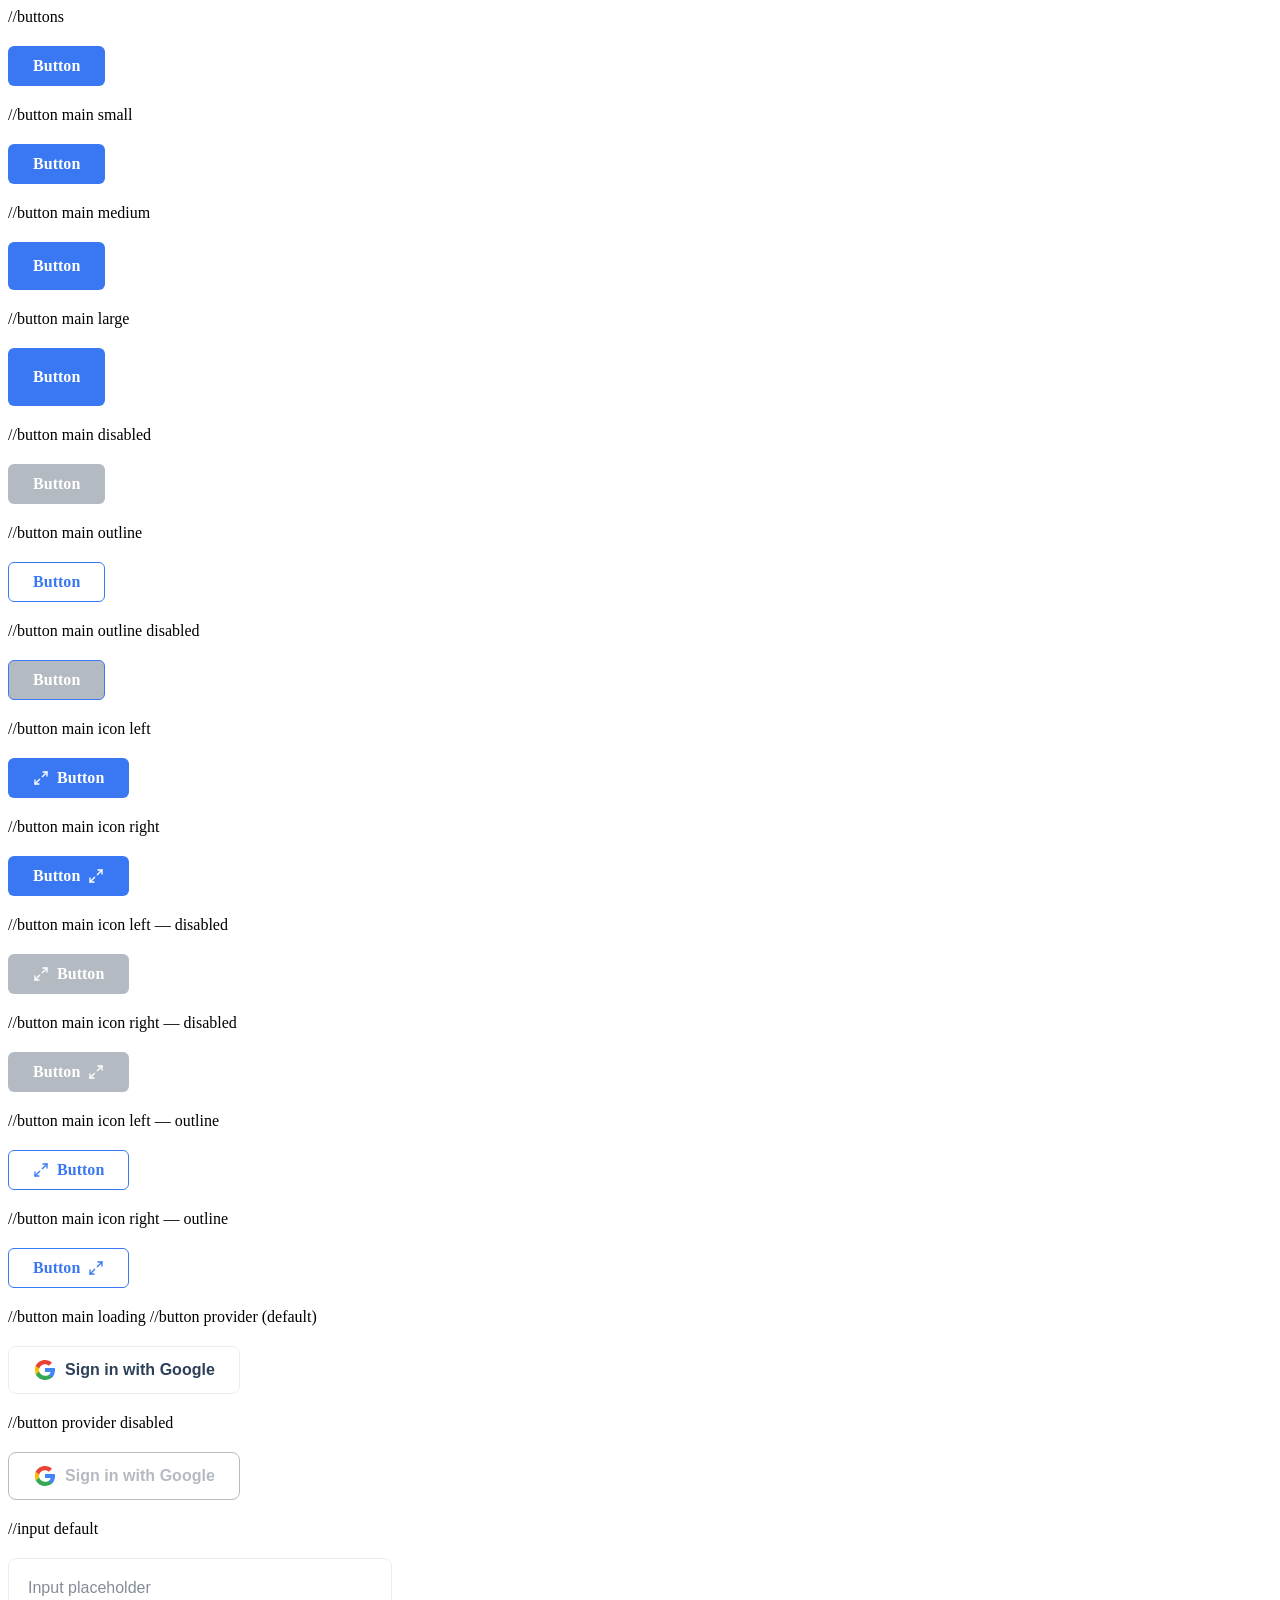
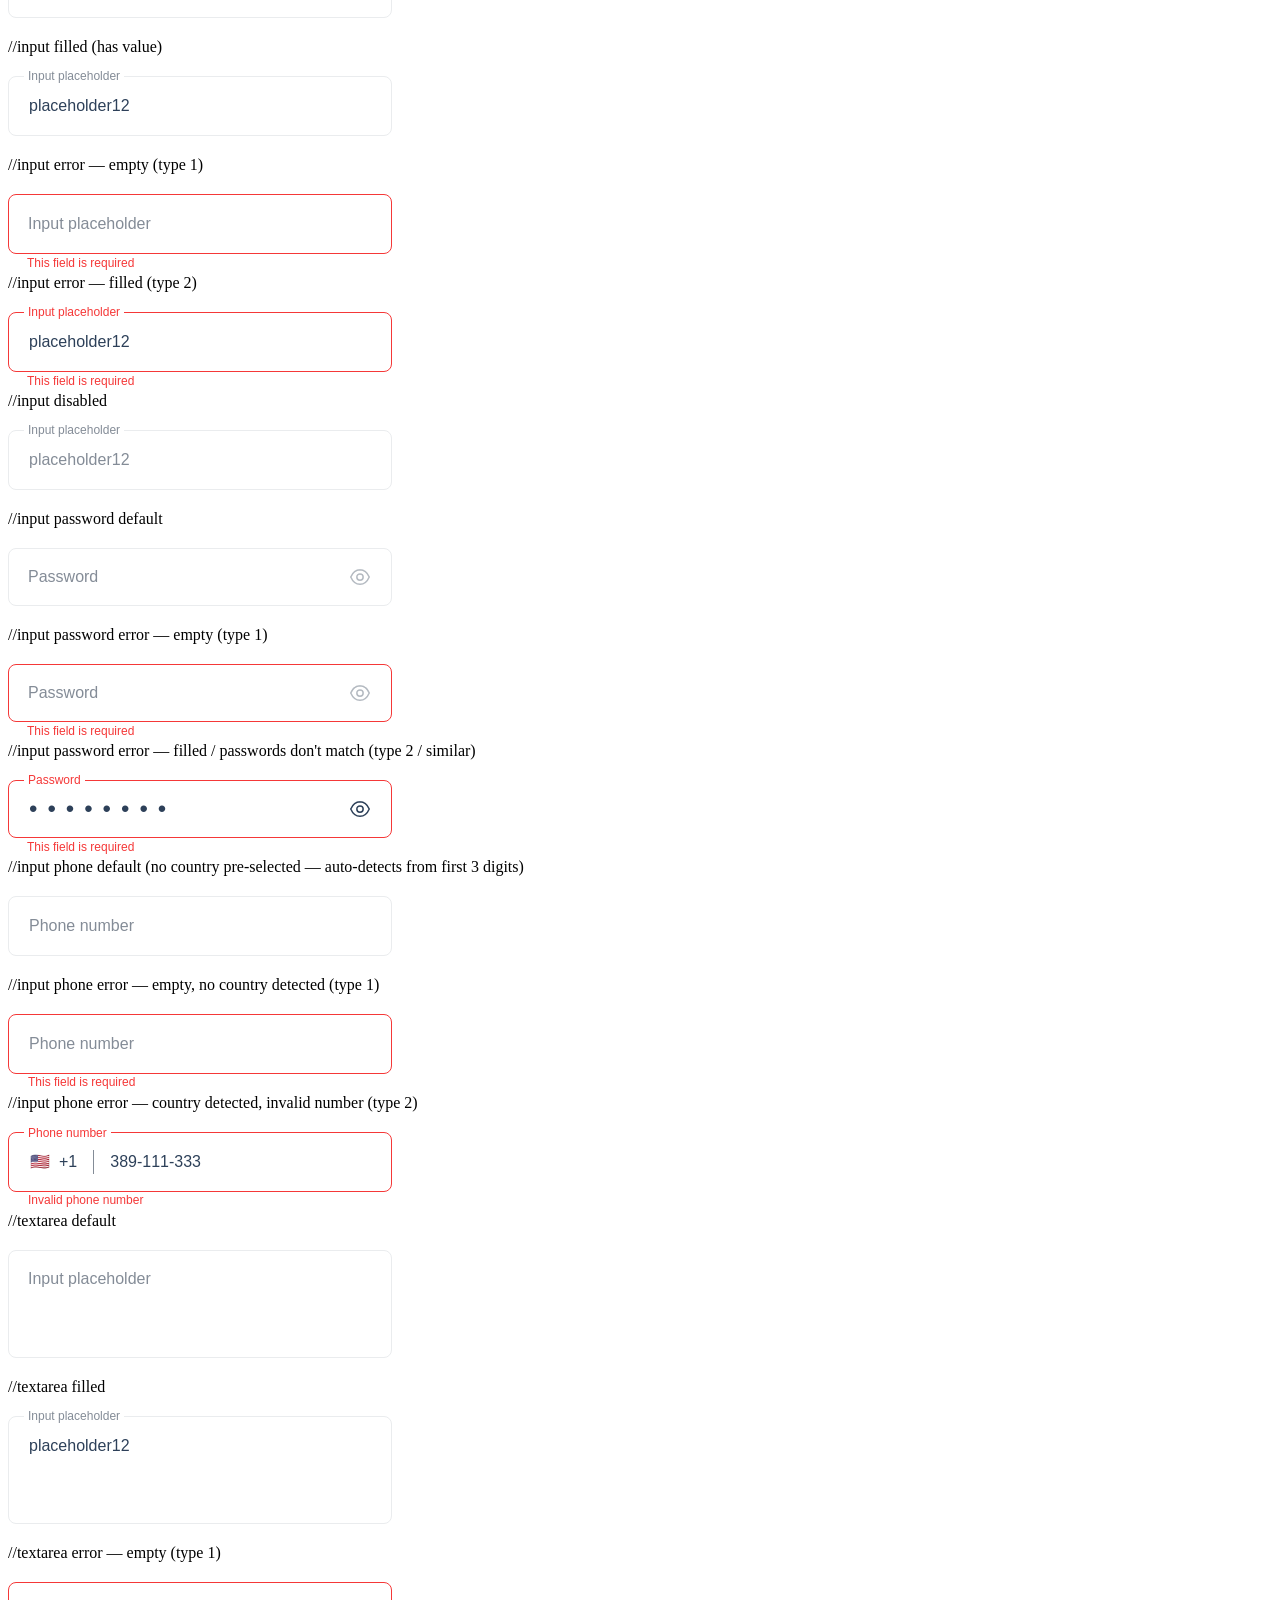
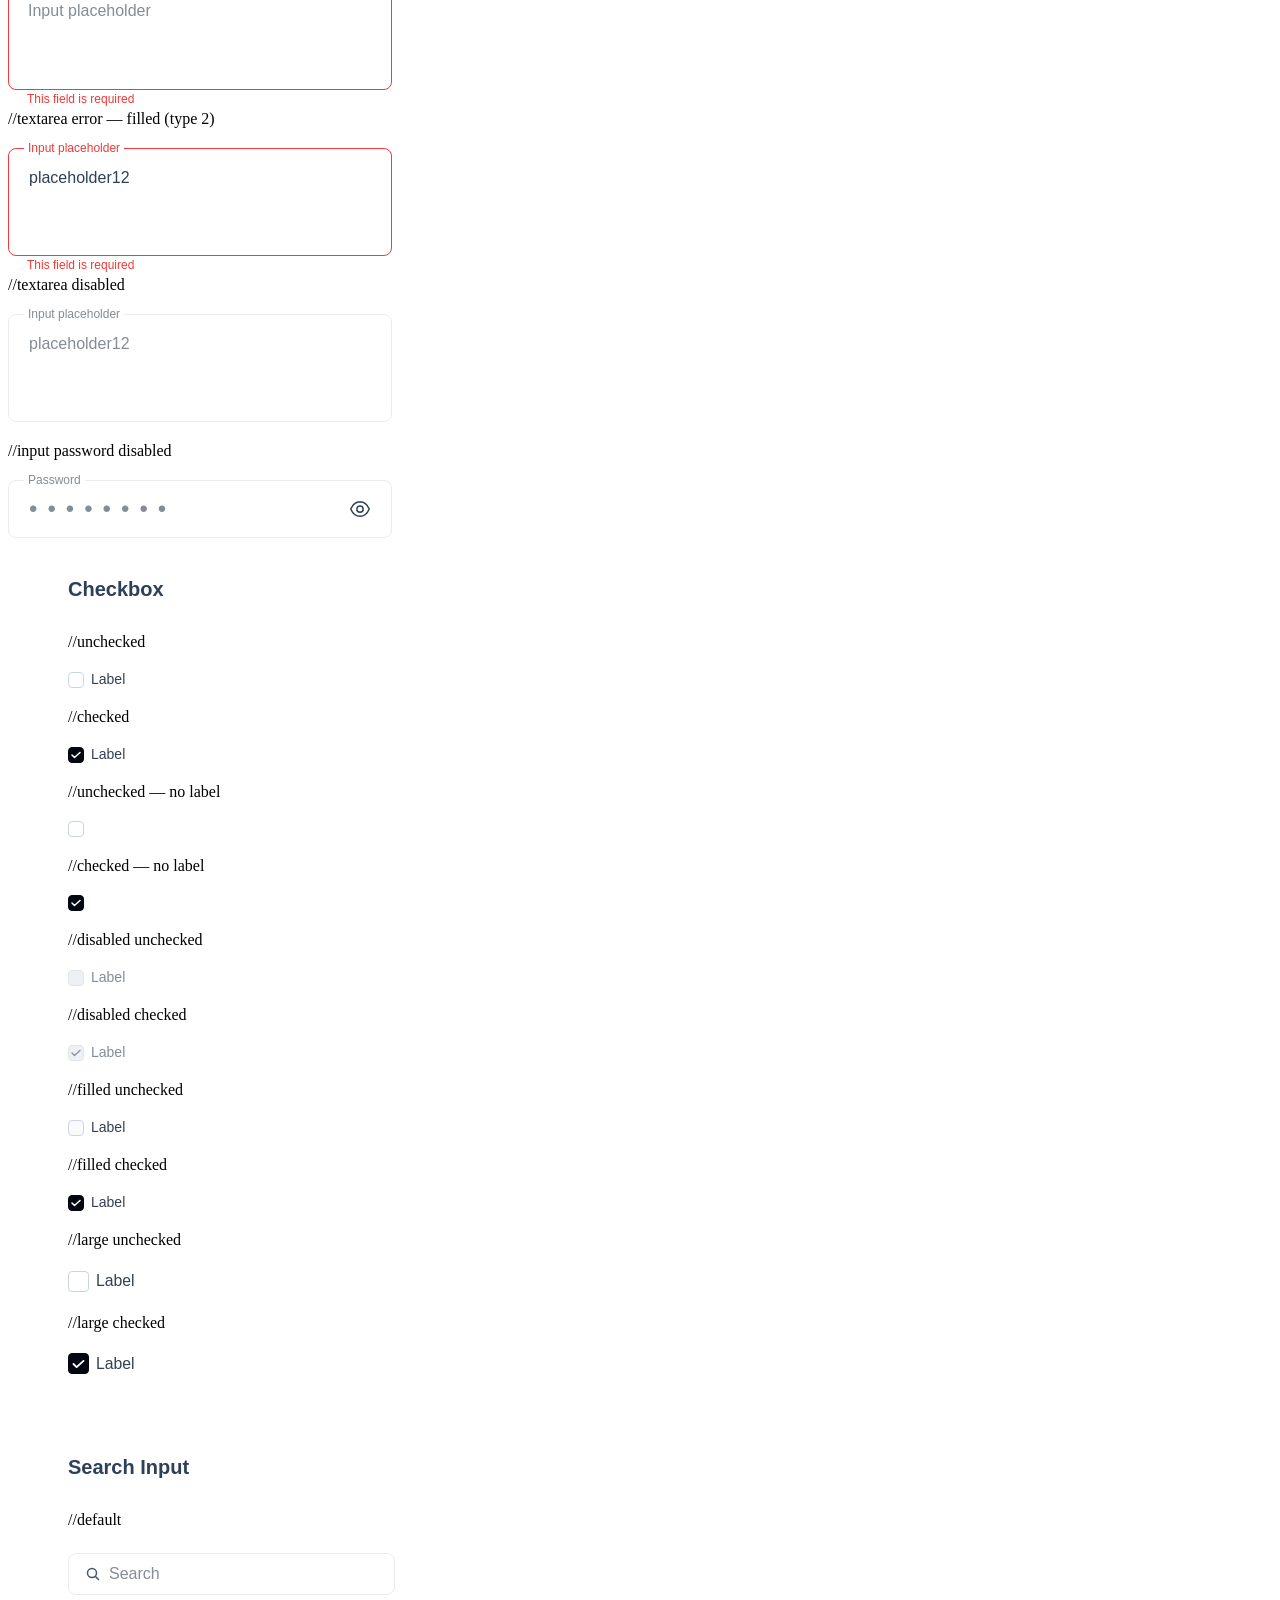
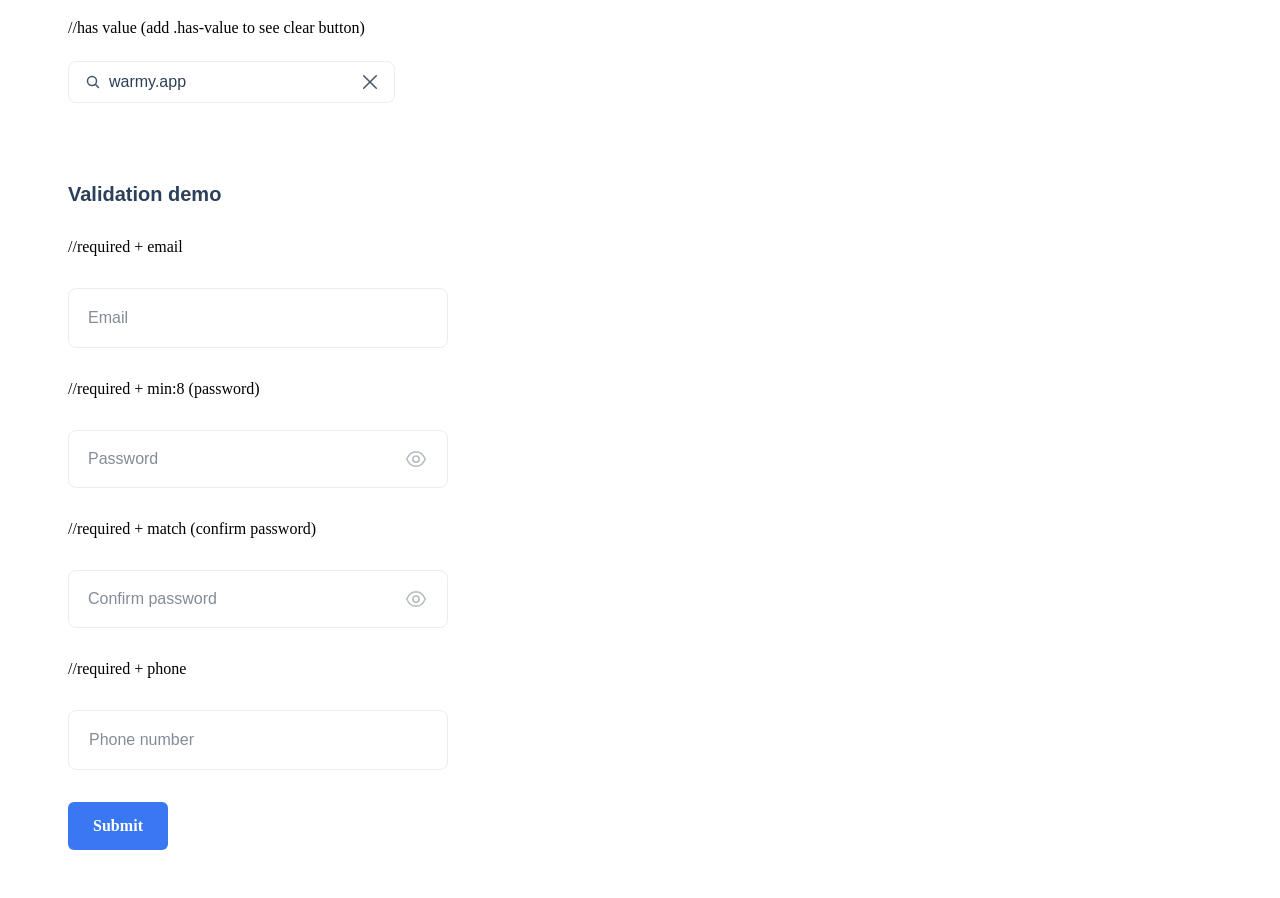
==== base-components.html @ c12074e7 "feat: base components — buttons with icons, Figtree font fix for labels & error messages - Added btn" ====
<!DOCTYPE html>
<html lang="en">
<head>
    <meta charset="UTF-8">
    <meta name="viewport" content="width=device-width, initial-scale=1.0">
    <title>Document</title>
    <link rel="stylesheet" href="css/main.css">
    <link rel="stylesheet" href="css/components.css">
</head>
<body>
    <div class="container">
        <div style="display: flex; flex-direction: column; gap: 20px;">

            //buttons
            <a href="" class="btn-main" target="_blank" rel="nofollow">Button</a>
            //button main small
            <a href="" class="btn-main btn-sm" target="_blank" rel="nofollow">Button</a>
            //button main medium
            <a href="" class="btn-main btn-md" target="_blank" rel="nofollow">Button</a>
            //button main large
            <a href="" class="btn-main btn-lg" target="_blank" rel="nofollow">Button</a>
            //button main disabled
            <a href="" class="btn-main btn-disabled" target="_blank" rel="nofollow">Button</a>
            //button main outline
            <a href="" class="btn-main btn-outline" target="_blank" rel="nofollow">Button</a>
            //button main outline disabled
            <a href="" class="btn-main btn-outline btn-disabled" target="_blank" rel="nofollow">Button</a>

            //button main icon left
            <a href="" class="btn-main" target="_blank" rel="nofollow">
                <svg width="16" height="16" viewBox="0 0 24 24" fill="none" xmlns="http://www.w3.org/2000/svg">
                    <polyline points="15 3 21 3 21 9" stroke="currentColor" stroke-width="2" stroke-linecap="round" stroke-linejoin="round"/>
                    <polyline points="9 21 3 21 3 15" stroke="currentColor" stroke-width="2" stroke-linecap="round" stroke-linejoin="round"/>
                    <line x1="21" y1="3" x2="14" y2="10" stroke="currentColor" stroke-width="2" stroke-linecap="round" stroke-linejoin="round"/>
                    <line x1="3" y1="21" x2="10" y2="14" stroke="currentColor" stroke-width="2" stroke-linecap="round" stroke-linejoin="round"/>
                </svg>
                Button
            </a>
            //button main icon right
            <a href="" class="btn-main" target="_blank" rel="nofollow">
                Button
                <svg width="16" height="16" viewBox="0 0 24 24" fill="none" xmlns="http://www.w3.org/2000/svg">
                    <polyline points="15 3 21 3 21 9" stroke="currentColor" stroke-width="2" stroke-linecap="round" stroke-linejoin="round"/>
                    <polyline points="9 21 3 21 3 15" stroke="currentColor" stroke-width="2" stroke-linecap="round" stroke-linejoin="round"/>
                    <line x1="21" y1="3" x2="14" y2="10" stroke="currentColor" stroke-width="2" stroke-linecap="round" stroke-linejoin="round"/>
                    <line x1="3" y1="21" x2="10" y2="14" stroke="currentColor" stroke-width="2" stroke-linecap="round" stroke-linejoin="round"/>
                </svg>
            </a>
            //button main icon left — disabled
            <a href="" class="btn-main btn-disabled" target="_blank" rel="nofollow">
                <svg width="16" height="16" viewBox="0 0 24 24" fill="none" xmlns="http://www.w3.org/2000/svg">
                    <polyline points="15 3 21 3 21 9" stroke="currentColor" stroke-width="2" stroke-linecap="round" stroke-linejoin="round"/>
                    <polyline points="9 21 3 21 3 15" stroke="currentColor" stroke-width="2" stroke-linecap="round" stroke-linejoin="round"/>
                    <line x1="21" y1="3" x2="14" y2="10" stroke="currentColor" stroke-width="2" stroke-linecap="round" stroke-linejoin="round"/>
                    <line x1="3" y1="21" x2="10" y2="14" stroke="currentColor" stroke-width="2" stroke-linecap="round" stroke-linejoin="round"/>
                </svg>
                Button
            </a>
            //button main icon right — disabled
            <a href="" class="btn-main btn-disabled" target="_blank" rel="nofollow">
                Button
                <svg width="16" height="16" viewBox="0 0 24 24" fill="none" xmlns="http://www.w3.org/2000/svg">
                    <polyline points="15 3 21 3 21 9" stroke="currentColor" stroke-width="2" stroke-linecap="round" stroke-linejoin="round"/>
                    <polyline points="9 21 3 21 3 15" stroke="currentColor" stroke-width="2" stroke-linecap="round" stroke-linejoin="round"/>
                    <line x1="21" y1="3" x2="14" y2="10" stroke="currentColor" stroke-width="2" stroke-linecap="round" stroke-linejoin="round"/>
                    <line x1="3" y1="21" x2="10" y2="14" stroke="currentColor" stroke-width="2" stroke-linecap="round" stroke-linejoin="round"/>
                </svg>
            </a>
            //button main icon left — outline
            <a href="" class="btn-main btn-outline" target="_blank" rel="nofollow">
                <svg width="16" height="16" viewBox="0 0 24 24" fill="none" xmlns="http://www.w3.org/2000/svg">
                    <polyline points="15 3 21 3 21 9" stroke="currentColor" stroke-width="2" stroke-linecap="round" stroke-linejoin="round"/>
                    <polyline points="9 21 3 21 3 15" stroke="currentColor" stroke-width="2" stroke-linecap="round" stroke-linejoin="round"/>
                    <line x1="21" y1="3" x2="14" y2="10" stroke="currentColor" stroke-width="2" stroke-linecap="round" stroke-linejoin="round"/>
                    <line x1="3" y1="21" x2="10" y2="14" stroke="currentColor" stroke-width="2" stroke-linecap="round" stroke-linejoin="round"/>
                </svg>
                Button
            </a>
            //button main icon right — outline
            <a href="" class="btn-main btn-outline" target="_blank" rel="nofollow">
                Button
                <svg width="16" height="16" viewBox="0 0 24 24" fill="none" xmlns="http://www.w3.org/2000/svg">
                    <polyline points="15 3 21 3 21 9" stroke="currentColor" stroke-width="2" stroke-linecap="round" stroke-linejoin="round"/>
                    <polyline points="9 21 3 21 3 15" stroke="currentColor" stroke-width="2" stroke-linecap="round" stroke-linejoin="round"/>
                    <line x1="21" y1="3" x2="14" y2="10" stroke="currentColor" stroke-width="2" stroke-linecap="round" stroke-linejoin="round"/>
                    <line x1="3" y1="21" x2="10" y2="14" stroke="currentColor" stroke-width="2" stroke-linecap="round" stroke-linejoin="round"/>
                </svg>
            </a>

            //button main loading
            <!-- <a href="" class="btn-main btn-loading" target="_blank" rel="nofollow">Button</a> -->

            //button provider (default)
            <button type="button" class="btn-provider">
                <svg viewBox="0 0 24 24" fill="none" xmlns="http://www.w3.org/2000/svg">
                    <path d="M21.805 10.023H12v3.955h5.617c-.242 1.29-0.977 2.383-2.082 3.117v2.59h3.371c1.973-1.816 3.109-4.492 3.109-7.668 0-.527-.047-1.039-.133-1.52-.023.004.008-.008-.077.008v-.482z" fill="#4285F4"/>
                    <path d="M12 22c2.813 0 5.172-.934 6.895-2.535l-3.371-2.59c-.934.625-2.129.996-3.523.996-2.711 0-5.004-1.828-5.824-4.289H2.691v2.672C4.406 19.652 7.969 22 12 22z" fill="#34A853"/>
                    <path d="M6.176 13.582A5.97 5.97 0 0 1 5.836 12c0-.551.098-1.086.34-1.582V7.746H2.691A9.988 9.988 0 0 0 2 12c0 1.621.387 3.152 1.074 4.512l3.102-2.93z" fill="#FBBC05"/>
                    <path d="M12 6.129c1.527 0 2.895.524 3.973 1.555l2.98-2.98C17.168 3.031 14.813 2 12 2 7.969 2 4.406 4.348 2.691 7.746l3.485 2.672C6.996 7.957 9.289 6.129 12 6.129z" fill="#EA4335"/>
                </svg>
                Sign in with Google
            </button>
            //button provider disabled
            <button type="button" class="btn-provider btn-disabled" disabled>
                <svg viewBox="0 0 24 24" fill="none" xmlns="http://www.w3.org/2000/svg">
                    <path d="M21.805 10.023H12v3.955h5.617c-.242 1.29-0.977 2.383-2.082 3.117v2.59h3.371c1.973-1.816 3.109-4.492 3.109-7.668 0-.527-.047-1.039-.133-1.52-.023.004.008-.008-.077.008v-.482z" fill="#4285F4"/>
                    <path d="M12 22c2.813 0 5.172-.934 6.895-2.535l-3.371-2.59c-.934.625-2.129.996-3.523.996-2.711 0-5.004-1.828-5.824-4.289H2.691v2.672C4.406 19.652 7.969 22 12 22z" fill="#34A853"/>
                    <path d="M6.176 13.582A5.97 5.97 0 0 1 5.836 12c0-.551.098-1.086.34-1.582V7.746H2.691A9.988 9.988 0 0 0 2 12c0 1.621.387 3.152 1.074 4.512l3.102-2.93z" fill="#FBBC05"/>
                    <path d="M12 6.129c1.527 0 2.895.524 3.973 1.555l2.98-2.98C17.168 3.031 14.813 2 12 2 7.969 2 4.406 4.348 2.691 7.746l3.485 2.672C6.996 7.957 9.289 6.129 12 6.129z" fill="#EA4335"/>
                </svg>
                Sign in with Google
            </button>

            //input default
            <div class="input-wrap">
                <input type="text" id="input-name" class="input-field" placeholder=" " />
                <label for="input-name" class="input-label">Input placeholder</label>
            </div>
            //input filled (has value)
            <div class="input-wrap">
                <input type="text" id="input-filled" class="input-field" placeholder=" " value="placeholder12" />
                <label for="input-filled" class="input-label">Input placeholder</label>
            </div>
            //input error — empty (type 1)
            <div class="input-wrap input-error">
                <input type="text" id="input-error-1" class="input-field" placeholder=" " />
                <label for="input-error-1" class="input-label">Input placeholder</label>
                <span class="input-error-msg">This field is required</span>
            </div>
            //input error — filled (type 2)
            <div class="input-wrap input-error">
                <input type="text" id="input-error-2" class="input-field" placeholder=" " value="placeholder12" />
                <label for="input-error-2" class="input-label">Input placeholder</label>
                <span class="input-error-msg">This field is required</span>
            </div>
            //input disabled
            <div class="input-wrap">
                <input type="text" id="input-disabled" class="input-field" placeholder=" " value="placeholder12" disabled />
                <label for="input-disabled" class="input-label">Input placeholder</label>
            </div>

            //input password default
            <div class="input-wrap input-password">
                <input type="password" id="input-pass" class="input-field" placeholder=" " />
                <label for="input-pass" class="input-label">Password</label>
                <button type="button" class="input-password-toggle" aria-label="Show password">
                    <svg class="icon-eye-show" viewBox="0 0 20 16.104" fill="none" xmlns="http://www.w3.org/2000/svg">
                        <path fill-rule="evenodd" clip-rule="evenodd" d="M13.1615 8.0522C13.1615 9.7982 11.7455 11.2132 9.9995 11.2132C8.2535 11.2132 6.8385 9.7982 6.8385 8.0522C6.8385 6.3052 8.2535 4.8902 9.9995 4.8902C11.7455 4.8902 13.1615 6.3052 13.1615 8.0522Z" stroke="var(--stroke-0, #B4BAC1)" stroke-width="1.5" stroke-linecap="round" stroke-linejoin="round"/>
                        <path fill-rule="evenodd" clip-rule="evenodd" d="M9.998 15.354C13.806 15.354 17.289 12.616 19.25 8.052C17.289 3.488 13.806 0.75 9.998 0.75H10.002C6.194 0.75 2.711 3.488 0.75 8.052C2.711 12.616 6.194 15.354 10.002 15.354H9.998Z" stroke="var(--stroke-0, #B4BAC1)" stroke-width="1.5" stroke-linecap="round" stroke-linejoin="round"/>
                    </svg>
                    <svg class="icon-eye-hide" viewBox="0 0 20 17.274" fill="none" xmlns="http://www.w3.org/2000/svg">
                        <path d="M7.761 10.8672C7.186 10.2932 6.836 9.5132 6.836 8.6382C6.836 6.8852 8.248 5.4722 10 5.4722C10.867 5.4722 11.665 5.8232 12.23 6.3972" stroke="var(--stroke-0, #B4BAC1)" stroke-width="1.5" stroke-linecap="round" stroke-linejoin="round"/>
                        <path d="M13.1052 9.1993C12.8732 10.4893 11.8572 11.5073 10.5682 11.7413" stroke="var(--stroke-0, #B4BAC1)" stroke-width="1.5" stroke-linecap="round" stroke-linejoin="round"/>
                        <path d="M4.655 13.9727C3.068 12.7267 1.724 10.9067 0.75 8.6377C1.734 6.3587 3.087 4.5287 4.684 3.2727C6.271 2.0167 8.102 1.3347 10 1.3347C11.909 1.3347 13.739 2.0267 15.336 3.2917" stroke="var(--stroke-0, #B4BAC1)" stroke-width="1.5" stroke-linecap="round" stroke-linejoin="round"/>
                        <path d="M17.448 5.4912C18.136 6.4052 18.741 7.4602 19.25 8.6372C17.283 13.1942 13.807 15.9392 10 15.9392C9.137 15.9392 8.286 15.7992 7.468 15.5262" stroke="var(--stroke-0, #B4BAC1)" stroke-width="1.5" stroke-linecap="round" stroke-linejoin="round"/>
                        <path d="M17.8874 0.75L2.1134 16.524" stroke="var(--stroke-0, #B4BAC1)" stroke-width="1.5" stroke-linecap="round" stroke-linejoin="round"/>
                    </svg>
                </button>
            </div>
            //input password error — empty (type 1)
            <div class="input-wrap input-password input-error">
                <input type="password" id="input-pass-error-1" class="input-field" placeholder=" " />
                <label for="input-pass-error-1" class="input-label">Password</label>
                <button type="button" class="input-password-toggle" aria-label="Show password">
                    <svg class="icon-eye-show" viewBox="0 0 20 16.104" fill="none" xmlns="http://www.w3.org/2000/svg">
                        <path fill-rule="evenodd" clip-rule="evenodd" d="M13.1615 8.0522C13.1615 9.7982 11.7455 11.2132 9.9995 11.2132C8.2535 11.2132 6.8385 9.7982 6.8385 8.0522C6.8385 6.3052 8.2535 4.8902 9.9995 4.8902C11.7455 4.8902 13.1615 6.3052 13.1615 8.0522Z" stroke="var(--stroke-0, #B4BAC1)" stroke-width="1.5" stroke-linecap="round" stroke-linejoin="round"/>
                        <path fill-rule="evenodd" clip-rule="evenodd" d="M9.998 15.354C13.806 15.354 17.289 12.616 19.25 8.052C17.289 3.488 13.806 0.75 9.998 0.75H10.002C6.194 0.75 2.711 3.488 0.75 8.052C2.711 12.616 6.194 15.354 10.002 15.354H9.998Z" stroke="var(--stroke-0, #B4BAC1)" stroke-width="1.5" stroke-linecap="round" stroke-linejoin="round"/>
                    </svg>
                    <svg class="icon-eye-hide" viewBox="0 0 20 17.274" fill="none" xmlns="http://www.w3.org/2000/svg">
                        <path d="M7.761 10.8672C7.186 10.2932 6.836 9.5132 6.836 8.6382C6.836 6.8852 8.248 5.4722 10 5.4722C10.867 5.4722 11.665 5.8232 12.23 6.3972" stroke="var(--stroke-0, #B4BAC1)" stroke-width="1.5" stroke-linecap="round" stroke-linejoin="round"/>
                        <path d="M13.1052 9.1993C12.8732 10.4893 11.8572 11.5073 10.5682 11.7413" stroke="var(--stroke-0, #B4BAC1)" stroke-width="1.5" stroke-linecap="round" stroke-linejoin="round"/>
                        <path d="M4.655 13.9727C3.068 12.7267 1.724 10.9067 0.75 8.6377C1.734 6.3587 3.087 4.5287 4.684 3.2727C6.271 2.0167 8.102 1.3347 10 1.3347C11.909 1.3347 13.739 2.0267 15.336 3.2917" stroke="var(--stroke-0, #B4BAC1)" stroke-width="1.5" stroke-linecap="round" stroke-linejoin="round"/>
                        <path d="M17.448 5.4912C18.136 6.4052 18.741 7.4602 19.25 8.6372C17.283 13.1942 13.807 15.9392 10 15.9392C9.137 15.9392 8.286 15.7992 7.468 15.5262" stroke="var(--stroke-0, #B4BAC1)" stroke-width="1.5" stroke-linecap="round" stroke-linejoin="round"/>
                        <path d="M17.8874 0.75L2.1134 16.524" stroke="var(--stroke-0, #B4BAC1)" stroke-width="1.5" stroke-linecap="round" stroke-linejoin="round"/>
                    </svg>
                </button>
                <span class="input-error-msg">This field is required</span>
            </div>
            //input password error — filled / passwords don't match (type 2 / similar)
            <div class="input-wrap input-password input-error">
                <input type="password" id="input-pass-error-2" class="input-field" placeholder=" " value="password" />
                <label for="input-pass-error-2" class="input-label">Password</label>
                <button type="button" class="input-password-toggle" aria-label="Show password">
                    <svg class="icon-eye-show" viewBox="0 0 20 16.104" fill="none" xmlns="http://www.w3.org/2000/svg">
                        <path fill-rule="evenodd" clip-rule="evenodd" d="M13.1615 8.0522C13.1615 9.7982 11.7455 11.2132 9.9995 11.2132C8.2535 11.2132 6.8385 9.7982 6.8385 8.0522C6.8385 6.3052 8.2535 4.8902 9.9995 4.8902C11.7455 4.8902 13.1615 6.3052 13.1615 8.0522Z" stroke="var(--stroke-0, #B4BAC1)" stroke-width="1.5" stroke-linecap="round" stroke-linejoin="round"/>
                        <path fill-rule="evenodd" clip-rule="evenodd" d="M9.998 15.354C13.806 15.354 17.289 12.616 19.25 8.052C17.289 3.488 13.806 0.75 9.998 0.75H10.002C6.194 0.75 2.711 3.488 0.75 8.052C2.711 12.616 6.194 15.354 10.002 15.354H9.998Z" stroke="var(--stroke-0, #B4BAC1)" stroke-width="1.5" stroke-linecap="round" stroke-linejoin="round"/>
                    </svg>
                    <svg class="icon-eye-hide" viewBox="0 0 20 17.274" fill="none" xmlns="http://www.w3.org/2000/svg">
                        <path d="M7.761 10.8672C7.186 10.2932 6.836 9.5132 6.836 8.6382C6.836 6.8852 8.248 5.4722 10 5.4722C10.867 5.4722 11.665 5.8232 12.23 6.3972" stroke="var(--stroke-0, #B4BAC1)" stroke-width="1.5" stroke-linecap="round" stroke-linejoin="round"/>
                        <path d="M13.1052 9.1993C12.8732 10.4893 11.8572 11.5073 10.5682 11.7413" stroke="var(--stroke-0, #B4BAC1)" stroke-width="1.5" stroke-linecap="round" stroke-linejoin="round"/>
                        <path d="M4.655 13.9727C3.068 12.7267 1.724 10.9067 0.75 8.6377C1.734 6.3587 3.087 4.5287 4.684 3.2727C6.271 2.0167 8.102 1.3347 10 1.3347C11.909 1.3347 13.739 2.0267 15.336 3.2917" stroke="var(--stroke-0, #B4BAC1)" stroke-width="1.5" stroke-linecap="round" stroke-linejoin="round"/>
                        <path d="M17.448 5.4912C18.136 6.4052 18.741 7.4602 19.25 8.6372C17.283 13.1942 13.807 15.9392 10 15.9392C9.137 15.9392 8.286 15.7992 7.468 15.5262" stroke="var(--stroke-0, #B4BAC1)" stroke-width="1.5" stroke-linecap="round" stroke-linejoin="round"/>
                        <path d="M17.8874 0.75L2.1134 16.524" stroke="var(--stroke-0, #B4BAC1)" stroke-width="1.5" stroke-linecap="round" stroke-linejoin="round"/>
                    </svg>
                </button>
                <span class="input-error-msg">This field is required</span>
            </div>
            //input phone default (no country pre-selected — auto-detects from first 3 digits)
            <div class="input-wrap input-phone">
                <div class="phone-prefix">
                    <div class="phone-country">
                        <span class="phone-flag"></span>
                        <span class="phone-dial"></span>
                        <select class="phone-select" aria-label="Select country code">
                            <option value="" data-flag="" selected>—</option>
                            <option value="+1"   data-flag="🇺🇸">United States (+1)</option>
                            <option value="+44"  data-flag="🇬🇧">United Kingdom (+44)</option>
                            <option value="+49"  data-flag="🇩🇪">Germany (+49)</option>
                            <option value="+33"  data-flag="🇫🇷">France (+33)</option>
                            <option value="+34"  data-flag="🇪🇸">Spain (+34)</option>
                            <option value="+39"  data-flag="🇮🇹">Italy (+39)</option>
                            <option value="+31"  data-flag="🇳🇱">Netherlands (+31)</option>
                            <option value="+48"  data-flag="🇵🇱">Poland (+48)</option>
                            <option value="+380" data-flag="🇺🇦">Ukraine (+380)</option>
                            <option value="+1"   data-flag="🇨🇦">Canada (+1)</option>
                            <option value="+61"  data-flag="🇦🇺">Australia (+61)</option>
                            <option value="+55"  data-flag="🇧🇷">Brazil (+55)</option>
                            <option value="+91"  data-flag="🇮🇳">India (+91)</option>
                            <option value="+86"  data-flag="🇨🇳">China (+86)</option>
                        </select>
                    </div>
                    <div class="phone-divider"></div>
                </div>
                <input type="tel" id="input-phone" class="input-field" placeholder=" " />
                <label for="input-phone" class="input-label">Phone number</label>
            </div>
            //input phone error — empty, no country detected (type 1)
            <div class="input-wrap input-phone input-error">
                <div class="phone-prefix">
                    <div class="phone-country">
                        <span class="phone-flag"></span>
                        <span class="phone-dial"></span>
                        <select class="phone-select" aria-label="Select country code">
                            <option value="" data-flag="" selected>—</option>
                            <option value="+1"   data-flag="🇺🇸">United States (+1)</option>
                            <option value="+44"  data-flag="🇬🇧">United Kingdom (+44)</option>
                            <option value="+380" data-flag="🇺🇦">Ukraine (+380)</option>
                        </select>
                    </div>
                    <div class="phone-divider"></div>
                </div>
                <input type="tel" id="input-phone-error-1" class="input-field" placeholder=" " />
                <label for="input-phone-error-1" class="input-label">Phone number</label>
                <span class="input-error-msg">This field is required</span>
            </div>
            //input phone error — country detected, invalid number (type 2)
            <div class="input-wrap input-phone input-error phone-detected">
                <div class="phone-prefix">
                    <div class="phone-country">
                        <span class="phone-flag">🇺🇸</span>
                        <span class="phone-dial">+1</span>
                        <select class="phone-select" aria-label="Select country code">
                            <option value="" data-flag="">—</option>
                            <option value="+1"   data-flag="🇺🇸" selected>United States (+1)</option>
                            <option value="+44"  data-flag="🇬🇧">United Kingdom (+44)</option>
                            <option value="+380" data-flag="🇺🇦">Ukraine (+380)</option>
                        </select>
                    </div>
                    <div class="phone-divider"></div>
                </div>
                <input type="tel" id="input-phone-error-2" class="input-field" placeholder=" " value="389-111-333" />
                <label for="input-phone-error-2" class="input-label">Phone number</label>
                <span class="input-error-msg">Invalid phone number</span>
            </div>

            //textarea default
            <div class="input-wrap input-textarea">
                <textarea id="textarea-default" class="input-field" placeholder=" "></textarea>
                <label for="textarea-default" class="input-label">Input placeholder</label>
            </div>
            //textarea filled
            <div class="input-wrap input-textarea">
                <textarea id="textarea-filled" class="input-field" placeholder=" ">placeholder12</textarea>
                <label for="textarea-filled" class="input-label">Input placeholder</label>
            </div>
            //textarea error — empty (type 1)
            <div class="input-wrap input-textarea input-error">
                <textarea id="textarea-error-1" class="input-field" placeholder=" "></textarea>
                <label for="textarea-error-1" class="input-label">Input placeholder</label>
                <span class="input-error-msg">This field is required</span>
            </div>
            //textarea error — filled (type 2)
            <div class="input-wrap input-textarea input-error">
                <textarea id="textarea-error-2" class="input-field" placeholder=" ">placeholder12</textarea>
                <label for="textarea-error-2" class="input-label">Input placeholder</label>
                <span class="input-error-msg">This field is required</span>
            </div>
            //textarea disabled
            <div class="input-wrap input-textarea">
                <textarea id="textarea-disabled" class="input-field" placeholder=" " disabled>placeholder12</textarea>
                <label for="textarea-disabled" class="input-label">Input placeholder</label>
            </div>

            //input password disabled
            <div class="input-wrap input-password">
                <input type="password" id="input-pass-disabled" class="input-field" placeholder=" " value="password" disabled />
                <label for="input-pass-disabled" class="input-label">Password</label>
                <button type="button" class="input-password-toggle" aria-label="Show password" disabled>
                    <svg class="icon-eye-show" viewBox="0 0 20 16.104" fill="none" xmlns="http://www.w3.org/2000/svg">
                        <path fill-rule="evenodd" clip-rule="evenodd" d="M13.1615 8.0522C13.1615 9.7982 11.7455 11.2132 9.9995 11.2132C8.2535 11.2132 6.8385 9.7982 6.8385 8.0522C6.8385 6.3052 8.2535 4.8902 9.9995 4.8902C11.7455 4.8902 13.1615 6.3052 13.1615 8.0522Z" stroke="var(--stroke-0, #B4BAC1)" stroke-width="1.5" stroke-linecap="round" stroke-linejoin="round"/>
                        <path fill-rule="evenodd" clip-rule="evenodd" d="M9.998 15.354C13.806 15.354 17.289 12.616 19.25 8.052C17.289 3.488 13.806 0.75 9.998 0.75H10.002C6.194 0.75 2.711 3.488 0.75 8.052C2.711 12.616 6.194 15.354 10.002 15.354H9.998Z" stroke="var(--stroke-0, #B4BAC1)" stroke-width="1.5" stroke-linecap="round" stroke-linejoin="round"/>
                    </svg>
                </button>
            </div>


        </div>
    </div>

    <!-- ====== Checkbox ====== -->
    <div style="padding: 40px 60px; max-width: 900px;">
        <h2 style="font-family:Figtree,sans-serif;font-size:20px;font-weight:700;color:#2D4059;margin:0 0 32px;">Checkbox</h2>
        <div style="display:flex;flex-direction:column;gap:20px;">

            //unchecked
            <label class="checkbox-wrap">
                <input type="checkbox" class="checkbox-input" />
                <span class="checkbox-box"></span>
                <span class="checkbox-label">Label</span>
            </label>

            //checked
            <label class="checkbox-wrap">
                <input type="checkbox" class="checkbox-input" checked />
                <span class="checkbox-box"></span>
                <span class="checkbox-label">Label</span>
            </label>

            //unchecked — no label
            <label class="checkbox-wrap">
                <input type="checkbox" class="checkbox-input" />
                <span class="checkbox-box"></span>
            </label>

            //checked — no label
            <label class="checkbox-wrap">
                <input type="checkbox" class="checkbox-input" checked />
                <span class="checkbox-box"></span>
            </label>

            //disabled unchecked
            <label class="checkbox-wrap checkbox-disabled">
                <input type="checkbox" class="checkbox-input" disabled />
                <span class="checkbox-box"></span>
                <span class="checkbox-label">Label</span>
            </label>

            //disabled checked
            <label class="checkbox-wrap checkbox-disabled">
                <input type="checkbox" class="checkbox-input" disabled checked />
                <span class="checkbox-box"></span>
                <span class="checkbox-label">Label</span>
            </label>

            //filled unchecked
            <label class="checkbox-wrap checkbox-filled">
                <input type="checkbox" class="checkbox-input" />
                <span class="checkbox-box"></span>
                <span class="checkbox-label">Label</span>
            </label>

            //filled checked
            <label class="checkbox-wrap checkbox-filled">
                <input type="checkbox" class="checkbox-input" checked />
                <span class="checkbox-box"></span>
                <span class="checkbox-label">Label</span>
            </label>

            //large unchecked
            <label class="checkbox-wrap checkbox-lg">
                <input type="checkbox" class="checkbox-input" />
                <span class="checkbox-box"></span>
                <span class="checkbox-label">Label</span>
            </label>

            //large checked
            <label class="checkbox-wrap checkbox-lg">
                <input type="checkbox" class="checkbox-input" checked />
                <span class="checkbox-box"></span>
                <span class="checkbox-label">Label</span>
            </label>

        </div>
    </div>

    <!-- ====== Search Input ====== -->
    <div style="padding: 40px 60px; max-width: 900px;">
        <h2 style="font-family:Figtree,sans-serif;font-size:20px;font-weight:700;color:#2D4059;margin:0 0 32px;">Search Input</h2>
        <div style="display:flex;flex-direction:column;gap:24px;max-width:327px;">

            //default
            <div class="input-wrap input-search">
                <button type="button" class="search-submit" aria-label="Search">
                    <svg viewBox="0 0 16 16" fill="none" xmlns="http://www.w3.org/2000/svg">
                        <circle cx="7" cy="7" r="4.5" stroke="currentColor" stroke-width="1.5"/>
                        <path d="M10.5 10.5L13.5 13.5" stroke="currentColor" stroke-width="1.5" stroke-linecap="round"/>
                    </svg>
                </button>
                <input type="search" class="input-field" placeholder="Search" />
                <button type="button" class="search-clear" aria-label="Clear search">
                    <svg viewBox="0 0 16 16" fill="none" xmlns="http://www.w3.org/2000/svg">
                        <path d="M1.71 1.71L14.29 14.29M14.29 1.71L1.71 14.29" stroke="currentColor" stroke-width="1.5" stroke-linecap="round"/>
                    </svg>
                </button>
            </div>

            //has value (add .has-value to see clear button)
            <div class="input-wrap input-search has-value">
                <button type="button" class="search-submit" aria-label="Search">
                    <svg viewBox="0 0 16 16" fill="none" xmlns="http://www.w3.org/2000/svg">
                        <circle cx="7" cy="7" r="4.5" stroke="currentColor" stroke-width="1.5"/>
                        <path d="M10.5 10.5L13.5 13.5" stroke="currentColor" stroke-width="1.5" stroke-linecap="round"/>
                    </svg>
                </button>
                <input type="search" class="input-field" placeholder="Search" value="warmy.app" />
                <button type="button" class="search-clear" aria-label="Clear search">
                    <svg viewBox="0 0 16 16" fill="none" xmlns="http://www.w3.org/2000/svg">
                        <path d="M1.71 1.71L14.29 14.29M14.29 1.71L1.71 14.29" stroke="currentColor" stroke-width="1.5" stroke-linecap="round"/>
                    </svg>
                </button>
            </div>

        </div>
    </div>

    <!-- ====== Validation demo ====== -->
    <div style="padding: 40px 60px; max-width: 900px;">
        <h2 style="font-family:Figtree,sans-serif;font-size:20px;font-weight:700;color:#2D4059;margin:0 0 32px;">Validation demo</h2>
        <form id="demo-form" novalidate style="display:flex;flex-direction:column;gap:32px;max-width:380px;">

            //required + email
            <div class="input-wrap" data-validate="required|email" data-error-required="Email is required" data-error-email="Enter a valid email address">
                <input type="email" id="val-email" class="input-field" placeholder=" " />
                <label for="val-email" class="input-label">Email</label>
            </div>

            //required + min:8 (password)
            <div class="input-wrap input-password" data-validate="required|min:8" data-error-required="Password is required" data-error-min="Minimum 8 characters">
                <input type="password" id="val-pass" class="input-field" placeholder=" " />
                <label for="val-pass" class="input-label">Password</label>
                <button type="button" class="input-password-toggle" aria-label="Show password">
                    <svg class="icon-eye-show" viewBox="0 0 20 16.104" fill="none" xmlns="http://www.w3.org/2000/svg">
                        <path fill-rule="evenodd" clip-rule="evenodd" d="M13.1615 8.0522C13.1615 9.7982 11.7455 11.2132 9.9995 11.2132C8.2535 11.2132 6.8385 9.7982 6.8385 8.0522C6.8385 6.3052 8.2535 4.8902 9.9995 4.8902C11.7455 4.8902 13.1615 6.3052 13.1615 8.0522Z" stroke="var(--stroke-0, #B4BAC1)" stroke-width="1.5" stroke-linecap="round" stroke-linejoin="round"/>
                        <path fill-rule="evenodd" clip-rule="evenodd" d="M9.998 15.354C13.806 15.354 17.289 12.616 19.25 8.052C17.289 3.488 13.806 0.75 9.998 0.75H10.002C6.194 0.75 2.711 3.488 0.75 8.052C2.711 12.616 6.194 15.354 10.002 15.354H9.998Z" stroke="var(--stroke-0, #B4BAC1)" stroke-width="1.5" stroke-linecap="round" stroke-linejoin="round"/>
                    </svg>
                    <svg class="icon-eye-hide" viewBox="0 0 22 20" fill="none" xmlns="http://www.w3.org/2000/svg">
                        <path d="M9.76404 4.12287C10.1667 4.04344 10.5795 4.00218 11.0005 4.00218C15.3775 4.00218 18.8225 7.35418 20.2505 9.00018C19.8825 9.41218 19.3205 9.99118 18.6085 10.5912M12.5745 12.5742C12.1385 12.9992 11.5435 13.2512 10.8875 13.2512C9.5045 13.2512 8.3785 12.1242 8.3785 10.7402C8.3785 10.0852 8.6295 9.49018 9.0555 9.05418" stroke="var(--stroke-0, #B4BAC1)" stroke-width="1.5" stroke-linecap="round" stroke-linejoin="round"/>
                        <path d="M5.29807 5.29785C3.49507 6.45385 2.02807 8.11585 1.00007 9.99985C2.44507 12.7078 5.52307 15.9998 11.0001 15.9998C12.8891 15.9998 14.5491 15.5078 15.9651 14.7468M2.00007 1.99985L20.0001 19.9998" stroke="var(--stroke-0, #B4BAC1)" stroke-width="1.5" stroke-linecap="round" stroke-linejoin="round"/>
                    </svg>
                </button>
            </div>

            //required + match (confirm password)
            <div class="input-wrap input-password" data-validate="required|match:#val-pass" data-error-required="Please confirm your password" data-error-match="Passwords do not match">
                <input type="password" id="val-pass-confirm" class="input-field" placeholder=" " />
                <label for="val-pass-confirm" class="input-label">Confirm password</label>
                <button type="button" class="input-password-toggle" aria-label="Show password">
                    <svg class="icon-eye-show" viewBox="0 0 20 16.104" fill="none" xmlns="http://www.w3.org/2000/svg">
                        <path fill-rule="evenodd" clip-rule="evenodd" d="M13.1615 8.0522C13.1615 9.7982 11.7455 11.2132 9.9995 11.2132C8.2535 11.2132 6.8385 9.7982 6.8385 8.0522C6.8385 6.3052 8.2535 4.8902 9.9995 4.8902C11.7455 4.8902 13.1615 6.3052 13.1615 8.0522Z" stroke="var(--stroke-0, #B4BAC1)" stroke-width="1.5" stroke-linecap="round" stroke-linejoin="round"/>
                        <path fill-rule="evenodd" clip-rule="evenodd" d="M9.998 15.354C13.806 15.354 17.289 12.616 19.25 8.052C17.289 3.488 13.806 0.75 9.998 0.75H10.002C6.194 0.75 2.711 3.488 0.75 8.052C2.711 12.616 6.194 15.354 10.002 15.354H9.998Z" stroke="var(--stroke-0, #B4BAC1)" stroke-width="1.5" stroke-linecap="round" stroke-linejoin="round"/>
                    </svg>
                    <svg class="icon-eye-hide" viewBox="0 0 22 20" fill="none" xmlns="http://www.w3.org/2000/svg">
                        <path d="M9.76404 4.12287C10.1667 4.04344 10.5795 4.00218 11.0005 4.00218C15.3775 4.00218 18.8225 7.35418 20.2505 9.00018C19.8825 9.41218 19.3205 9.99118 18.6085 10.5912M12.5745 12.5742C12.1385 12.9992 11.5435 13.2512 10.8875 13.2512C9.5045 13.2512 8.3785 12.1242 8.3785 10.7402C8.3785 10.0852 8.6295 9.49018 9.0555 9.05418" stroke="var(--stroke-0, #B4BAC1)" stroke-width="1.5" stroke-linecap="round" stroke-linejoin="round"/>
                        <path d="M5.29807 5.29785C3.49507 6.45385 2.02807 8.11585 1.00007 9.99985C2.44507 12.7078 5.52307 15.9998 11.0001 15.9998C12.8891 15.9998 14.5491 15.5078 15.9651 14.7468M2.00007 1.99985L20.0001 19.9998" stroke="var(--stroke-0, #B4BAC1)" stroke-width="1.5" stroke-linecap="round" stroke-linejoin="round"/>
                    </svg>
                </button>
            </div>

            //required + phone
            <div class="input-wrap input-phone" data-validate="required|phone" data-error-required="Phone number is required" data-error-phone="Enter a valid phone number">
                <div class="phone-prefix">
                    <div class="phone-country">
                        <span class="phone-flag"></span>
                        <span class="phone-dial"></span>
                        <select class="phone-select" aria-label="Country code">
                            <option value="" selected></option>
                            <option value="+1"   data-flag="🇺🇸">🇺🇸 United States (+1)</option>
                            <option value="+44"  data-flag="🇬🇧">🇬🇧 United Kingdom (+44)</option>
                            <option value="+49"  data-flag="🇩🇪">🇩🇪 Germany (+49)</option>
                            <option value="+33"  data-flag="🇫🇷">🇫🇷 France (+33)</option>
                            <option value="+380" data-flag="🇺🇦">🇺🇦 Ukraine (+380)</option>
                        </select>
                    </div>
                    <div class="phone-divider"></div>
                </div>
                <input type="tel" id="val-phone" class="input-field" placeholder=" " />
                <label for="val-phone" class="input-label">Phone number</label>
            </div>

            <button type="submit" class="btn-main btn-md">Submit</button>
        </form>
    </div>

    <script src="js/components.js"></script>
    <script src="js/validation.js"></script>
</body>
</html>
---- css/main.css ----
@charset "UTF-8";.clear{clear:both}.dblock{display:block;content:""}.align-center-parent{position:relative}.align-center{position:absolute;top:50%;left:50%;transform:translate(-50%,-50%)}.video-wrapper{position:relative;height:0;padding-top:25px;padding-bottom:56.25%}.video-wrapper iframe{position:absolute;top:0;left:0;width:100%;height:100%}.justify-child{font-size:0!important;text-align:justify!important;text-justify:distribute-all-lines}.justify-child:after{display:inline-block;width:100%;content:""}.justify-child>*{font-size:medium;display:inline-block;margin:0;text-align:left;vertical-align:top}.visually-hidden{border:0;clip:rect(0,0,0,0);height:1px;margin:-1px;overflow:hidden;padding:0;position:absolute;white-space:nowrap;width:1px}.visually-hidden.focusable:active,.visually-hidden.focusable:focus{clip:auto;height:auto;margin:0;overflow:visible;position:static;white-space:inherit;width:auto}.invisible{visibility:hidden}.left{text-align:left}.right{text-align:right}.center{text-align:center;margin-left:auto;margin-right:auto}.justify{text-align:justify}.hidden-sm{display:none}@font-face{font-family:"GT Flexa";src:url(../fonts/GT-Flexa/gt-flexa-black-trial.woff2) format("woff2"),url(../fonts/GT-Flexa/gt-flexa-black-trial-webfont.woff) format("woff");font-weight:900;font-style:normal;font-display:swap}@font-face{font-family:"GT Flexa";src:url(../fonts/GT-Flexa/gt-flexa-black-italic-trial.woff2) format("woff2"),url(../fonts/GT-Flexa/gt-flexa-black-italic-trial-webfont.woff) format("woff");font-weight:900;font-style:italic;font-display:swap}@font-face{font-family:"GT Flexa";src:url(../fonts/GT-Flexa/gt-flexa-bold-trial.woff2) format("woff2"),url(../fonts/GT-Flexa/gt-flexa-bold-trial-webfont.woff) format("woff");font-weight:700;font-style:normal;font-display:swap}@font-face{font-family:"GT Flexa";src:url(../fonts/GT-Flexa/gt-flexa-bold-italic-trial.woff2) format("woff2"),url(../fonts/GT-Flexa/gt-flexa-bold-italic-trial-webfont.woff) format("woff");font-weight:700;font-style:italic;font-display:swap}@font-face{font-family:"GT Flexa";src:url(../fonts/GT-Flexa/gt-flexa-medium-trial.woff2) format("woff2"),url(../fonts/GT-Flexa/gt-flexa-medium-trial-webfont.woff) format("woff");font-weight:500;font-style:normal;font-display:swap}@font-face{font-family:"GT Flexa";src:url(../fonts/GT-Flexa/gt-flexa-medium-italic-trial.woff2) format("woff2"),url(../fonts/GT-Flexa/gt-flexa-medium-italic-trial-webfont.woff) format("woff");font-weight:500;font-style:italic;font-display:swap}@font-face{font-family:"GT Flexa";src:url(../fonts/GT-Flexa/gt-flexa-regular-trial.woff2) format("woff2"),url(../fonts/GT-Flexa/gt-flexa-regular-trial-webfont.woff) format("woff");font-weight:400;font-style:normal;font-display:swap}@font-face{font-family:"GT Flexa";src:url(../fonts/GT-Flexa/gt-flexa-regular-italic-trial.woff2) format("woff2"),url(../fonts/GT-Flexa/gt-flexa-regular-italic-trial-webfont.woff) format("woff");font-weight:400;font-style:italic;font-display:swap}@font-face{font-family:"GT Flexa";src:url(../fonts/GT-Flexa/gt-flexa-light-trial.woff2) format("woff2"),url(../fonts/GT-Flexa/gt-flexa-light-trial-webfont.woff) format("woff");font-weight:300;font-style:normal;font-display:swap}@font-face{font-family:"GT Flexa";src:url(../fonts/GT-Flexa/gt-flexa-light-italic-trial.woff2) format("woff2"),url(../fonts/GT-Flexa/gt-flexa-light-italic-trial-webfont.woff) format("woff");font-weight:300;font-style:italic;font-display:swap}@font-face{font-family:"GT Flexa";src:url(../fonts/GT-Flexa/gt-flexa-thin-trial.woff2) format("woff2"),url(../fonts/GT-Flexa/gt-flexa-thin-trial-webfont.woff) format("woff");font-weight:100;font-style:normal;font-display:swap}@font-face{font-family:"GT Flexa";src:url(../fonts/GT-Flexa/gt-flexa-thin-italic-trial.woff2) format("woff2"),url(../fonts/GT-Flexa/gt-flexa-thin-italic-trial-webfont.woff) format("woff");font-weight:100;font-style:italic;font-display:swap}@font-face{font-family:"GT Flexa Lazer";src:url(../fonts/GT-Flexa/gt-flexa-lazer-trial.woff2) format("woff2"),url(../fonts/GT-Flexa/gt-flexa-lazer-trial-webfont.woff) format("woff");font-weight:400;font-style:normal;font-display:swap}@font-face{font-family:"GT Flexa Lazer";src:url(../fonts/GT-Flexa/gt-flexa-lazer-italic-trial.woff2) format("woff2"),url(../fonts/GT-Flexa/gt-flexa-lazer-italic-trial-webfont.woff) format("woff");font-weight:400;font-style:italic;font-display:swap}@font-face{font-family:"Arciform Sans";src:url(../fonts/Arciform/arciform_400-webfont.woff2) format("woff2"),url(../fonts/Arciform/arciform_400-webfont.woff) format("woff");font-weight:400;font-style:normal}.splide__arrow:hover:not(:disabled){opacity:.9}.splide__arrow:focus-visible{outline:3px solid #0bf;outline-offset:3px}.splide__pagination__page:focus-visible{outline:3px solid #0bf;outline-offset:3px}@supports (outline-offset:-3px){.splide__slide:focus-visible{outline:3px solid #0bf;outline-offset:-3px}}@media screen and (-ms-high-contrast:none){.splide__slide:focus-visible{border:3px solid #0bf}}.splide__toggle:focus-visible{outline:3px solid #0bf;outline-offset:3px}:root{font-size:1em;--white:#fff;--white-50:hsla(0, 0%, 100%, .5);--blue-highlight:#5897fb;--blue-btn-bg:#3978f2;--blackish:#2d4059;--yellowish:#ffd460;--main-orange:#fda22f;--main-orange-f77:#f7761f;--danger:#f53838;--grey-ea:#eaecee;--grey-bg:#f8f8f8;--grey-f9:#f9f9f9;--grey-848:#848c97;--blue-ccc:#ccc;--green-7ee:#7eec8b;--green-34b:#34b53a;--green-2bb:#2bb596;--black-bg:#413f3f;--yellow-fbe:#fbeabb;--black:#000;--unavaliable-plan-button:#b4bac1;--blackish-10:rgba(45, 64, 89, .1);--gray-120-08:hsla(0, 0%, 47%, .08);--blue-btn-bg-10:rgba(57, 120, 242, .1);--blue-btn-bg-50:rgba(57, 120, 242, .5);--grey-ea-25:rgba(234, 236, 238, .25);--grey-bg-90:hsla(0, 0%, 97%, .9);--danger-25:rgba(245, 56, 56, .25);--blue-ccc--25:hsla(0, 0%, 80%, .25);--orange-ff9--15:rgba(255, 157, 0, .15);--main-orange--30:rgba(253, 162, 47, .3);--green-7ee--10:rgba(126, 236, 139, .1);--cyan:#2153cc;--redish:#ea5455;--orangish:#f07b3f;--description-grey:#666;--grey-f5:#f5f5f5;--orange-feb:#febb5a;--public-bg:#faf4e7;--rubic-color:#afb5c0;--yellow-neon:#fff500;--grey-light-text:#cdcdcd;--link-text-color:#4f5665;--white-f4e:#f4eeec;--orange-c97:#c97000;--black-221:rgba(255, 207, 179, 0);--blue-132:#0b132a;--blue-007:#0070ba;--green-2fa:#2fab73;--blue-9ea:#9ea7b3;--red-faf:#fafafa;--blue-45-rgba5:rgba(45, 64, 89, .5);--blue-45-rgba3:rgba(45, 64, 89, .3);--red-f2:#f2f2f2;--blue-ff3:#007ff3;--red-245:rgba(245, 56, 56, .5);--main-orange-rgba5:rgba(253, 162, 47, .5);--main-orange-rgba2:rgba(253, 162, 47, .2);--green-7ee-rgba7:rgba(126, 236, 139, .7);--red-f65:#f65a4f;--blue-4d5:#4d5e72;--blue-558:#5584c4;--blue-283:#283149;--red-50-rgba2:rgba(50, 50, 50, .19);--blue-404:#404b69;--grey-636:#636c78}.custom-btn--1{align-items:center;border-color:var(--blue-btn-bg);border-radius:.5rem;border-width:1px;color:var(--blue-btn-bg);column-gap:.5rem;cursor:pointer;display:flex;font-family:Open-Sans-Bold;font-size:1rem;justify-content:center;transition:background-color .5s cubic-bezier(.445,.05,.55,.95)}.custom-btn--1:hover{background-color:var(--blue-btn-bg);box-shadow:0 0 12px 0 var(--blue-btn-bg-50);color:#fff}.custom-btn--1:active{background-color:var(--blue-highlight)}.custom-btn--1:focus{outline:0}.custom-btn--1:disabled{border-color:var(--unavaliable-plan-button);color:var(--unavaliable-plan-button);cursor:default;--tw-shadow:0 0 #0000;--tw-shadow-colored:0 0 #0000;background:inherit;box-shadow:var(--tw-ring-offset-shadow,0 0 transparent),var(--tw-ring-shadow,0 0 transparent),var(--tw-shadow)}.burger-menu__main-btn:focus-visible,.burger-menu__main-menu-btn:focus-visible{outline:unset}:root{font-size:1em;--white:#fff;--white-50:hsla(0, 0%, 100%, .5);--blue-highlight:#5897fb;--blue-btn-bg:#3978f2;--blackish:#2d4059;--yellowish:#ffd460;--main-orange:#fda22f;--main-orange-f77:#f7761f;--danger:#f53838;--grey-ea:#eaecee;--grey-bg:#f8f8f8;--grey-f9:#f9f9f9;--grey-848:#848c97;--blue-ccc:#ccc;--green-7ee:#7eec8b;--green-34b:#34b53a;--green-2bb:#2bb596;--black-bg:#413f3f;--yellow-fbe:#fbeabb;--black:#000;--unavaliable-plan-button:#b4bac1;--blackish-10:rgba(45, 64, 89, .1);--gray-120-08:hsla(0, 0%, 47%, .08);--blue-btn-bg-10:rgba(57, 120, 242, .1);--blue-btn-bg-50:rgba(57, 120, 242, .5);--grey-ea-25:rgba(234, 236, 238, .25);--grey-bg-90:hsla(0, 0%, 97%, .9);--danger-25:rgba(245, 56, 56, .25);--blue-ccc--25:hsla(0, 0%, 80%, .25);--orange-ff9--15:rgba(255, 157, 0, .15);--main-orange--30:rgba(253, 162, 47, .3);--green-7ee--10:rgba(126, 236, 139, .1);--cyan:#2153cc;--redish:#ea5455;--orangish:#f07b3f;--description-grey:#666;--grey-f5:#f5f5f5;--orange-feb:#febb5a;--public-bg:#faf4e7;--rubic-color:#afb5c0;--yellow-neon:#fff500;--grey-light-text:#cdcdcd;--link-text-color:#4f5665;--white-f4e:#f4eeec;--orange-c97:#c97000;--black-221:rgba(255, 207, 179, 0);--blue-132:#0b132a;--blue-007:#0070ba;--green-2fa:#2fab73;--blue-9ea:#9ea7b3;--red-faf:#fafafa;--blue-45-rgba5:rgba(45, 64, 89, .5);--blue-45-rgba3:rgba(45, 64, 89, .3);--red-f2:#f2f2f2;--blue-ff3:#007ff3;--red-245:rgba(245, 56, 56, .5);--main-orange-rgba5:rgba(253, 162, 47, .5);--main-orange-rgba2:rgba(253, 162, 47, .2);--green-7ee-rgba7:rgba(126, 236, 139, .7);--red-f65:#f65a4f;--blue-4d5:#4d5e72;--blue-558:#5584c4;--blue-283:#283149;--red-50-rgba2:rgba(50, 50, 50, .19);--blue-404:#404b69;--grey-636:#636c78}.custom-btn--1{align-items:center;border-color:var(--blue-btn-bg);border-radius:.5rem;border-width:1px;color:var(--blue-btn-bg);column-gap:.5rem;cursor:pointer;display:flex;font-family:Open-Sans-Bold;font-size:1rem;justify-content:center;transition:background-color .5s cubic-bezier(.445,.05,.55,.95)}.custom-btn--1:hover{background-color:var(--blue-btn-bg);box-shadow:0 0 12px 0 var(--blue-btn-bg-50);color:#fff}.custom-btn--1:active{background-color:var(--blue-highlight)}.custom-btn--1:focus{outline:0}.custom-btn--1:disabled{border-color:var(--unavaliable-plan-button);color:var(--unavaliable-plan-button);cursor:default;--tw-shadow:0 0 #0000;--tw-shadow-colored:0 0 #0000;background:inherit;box-shadow:var(--tw-ring-offset-shadow,0 0 transparent),var(--tw-ring-shadow,0 0 transparent),var(--tw-shadow)}.cookie[data-v-fbe86d95]{align-items:center;background-color:var(--red-faf);border-radius:.5rem;bottom:.5rem;display:flex;flex-direction:column;left:1em;overflow:hidden;padding:.5rem;position:fixed;transition-duration:.5s;transition-property:all;transition-timing-function:cubic-bezier(.4,0,.2,1);transition-timing-function:linear;width:271px;z-index:100}.cookie-policy__img[data-v-fbe86d95]{margin-right:.5rem}.cookie-text[data-v-fbe86d95]{font-size:.75rem}.cookie-text--md[data-v-fbe86d95]{display:none}.cookie-wrapper[data-v-fbe86d95]{padding-bottom:.75rem;padding-right:1rem;display:flex}.cookie-btn[data-v-fbe86d95]{border-width:1px;font-size:.75rem;min-height:34px;min-width:114px}@media print{.cookie[data-v-fbe86d95]{display:none}}@media (min-width:1024px){.cookie[data-v-fbe86d95]{border-radius:0;bottom:0;flex-direction:row;justify-content:center;left:0;padding:0 .75rem;width:100%}.cookie-wrapper[data-v-fbe86d95]{margin:1rem 0;padding-bottom:0}.cookie-text--md[data-v-fbe86d95],.cookie-text[data-v-fbe86d95]{font-size:.75rem}.cookie-text--md[data-v-fbe86d95]{display:block}.cookie-btn[data-v-fbe86d95]{border-radius:1rem;font-size:1rem;padding:.7em 1em;width:10.563em}}.book-manager__radio:has(input[type=radio]:checked){background:rgba(52,181,58,.1019607843);border-color:var(--green-34b);border-width:1px}@media (min-width:1024px){.cookie-wrapper[data-v-fbe86d95]{margin:1rem 0;padding-bottom:0;display:flex}}.cookie-policy__img[data-v-fbe86d95]{margin-right:.5rem;width:24px;height:24px}@media (min-width:1024px){.cookie-policy__img[data-v-fbe86d95]{position:relative;top:15px}}body.page-template-page-landing-page{background:linear-gradient(180deg,rgba(219,113,113,.25) -15% -5%,rgba(249,121,73,.1) 5%,rgba(253,183,89,.07) 25%,rgba(255,212,96,.1) 80%,rgba(250,244,231,.1) 95%),#f5f8f3!important;box-shadow:0 3.333px 3.333px 0 rgba(0,0,0,.25)}.btn-outline-primary,.btn-primary{border-radius:5px!important}@media (max-width:1000px){.btn-outline-primary,.btn-primary{border-radius:3.48px!important}}@media (max-width:575px){.btn-outline-primary,.btn-primary{border-radius:2px!important}}.hero__henri{padding:60px 0 80px;position:relative}.hero__henri:after{content:"";position:absolute;bottom:20px;left:10%;width:80%;height:1px;display:block;background:rgba(247,118,31,.1)}@media (max-width:575px){.hero__henri:after{display:none}}@media (min-width:768px) and (max-width:1000px){.hero__henri{padding:60px 0 80px}}@media (max-width:767px){.hero__henri{padding:60px 0}}@media (max-width:575px){.hero__henri{padding:60px 0 45px}}@media (min-width:576px) and (max-width:1000px){.hero__row{padding-left:0!important;padding-right:0!important}}.hero__content{padding-top:30px}@media (max-width:1000px){.hero__content{padding-left:0;padding-right:0}}.hero__title{color:var(--dark-main,#2d4059);font-family:"GT Flexa";font-style:normal;font-size:38px;font-weight:700;line-height:1;letter-spacing:-.866px;margin-bottom:15px}@media (min-width:1001px){.hero__title{padding-left:40px}}@media (max-width:1000px){.hero__title{color:var(--dark-main,#2d4059);font-size:34px;line-height:1.1;margin-bottom:5px;letter-spacing:-1.1px}}@media (min-width:576px) and (max-width:1000px){.hero__title{letter-spacing:-2.302px}}@media (max-width:767px){.hero__title{text-align:center;font-size:20px}}@media (max-width:575px){.hero__title{margin-bottom:0;padding:0 20px;font-size:28px;line-height:1.2}}.hero__title--highlight{background:linear-gradient(180deg,#ff1005 0,#ff4815 50%,#fda22f 100%);-webkit-background-clip:text;-webkit-text-fill-color:transparent;background-clip:text;color:transparent;display:block}@media (max-width:575px){.hero__title--highlight{display:inline}}.hero__subtitle{color:var(--Gray-Hard,#505869);font-family:Nunito,sans-serif;font-size:16px;font-style:normal;font-weight:500;line-height:1.4;letter-spacing:-.333px;margin-bottom:20px}@media (min-width:1001px){.hero__subtitle{padding-left:40px}}@media (max-width:1000px){.hero__subtitle{font-size:12px;letter-spacing:-.232px;margin-bottom:0}}@media (min-width:576px) and (max-width:1000px){.hero__subtitle{margin-bottom:10px}}@media (max-width:767px){.hero__subtitle{text-align:center}}@media (max-width:575px){.hero__subtitle{margin-bottom:10px;line-height:1.6}}@media (min-width:1001px){.hero__actions{padding-left:40px}}@media (max-width:767px){.hero__actions{display:flex;align-items:center;gap:12px;justify-content:center;flex-wrap:wrap}}@media (max-width:575px){.hero__actions{flex-direction:column}}.hero__btn{height:40px;min-width:66px;padding:10px 14px;justify-content:center;align-items:center;text-align:center;font-family:"Open Sans";font-size:14px;font-style:normal;font-weight:700;line-height:1.4;letter-spacing:.083px;margin-bottom:12px;max-width:320px}.hero__btn.btn-primary{color:var(--Main-White,#fff)}.hero__btn.btn-primary:hover{color:#fff}.hero__btn.btn-outline-primary{color:#068fff}.hero__btn.btn-outline-primary:hover{color:#fff}@media (min-width:575px) and (max-width:1000px){.hero__btn.btn-outline-primary{margin-left:-5px}}@media (min-width:1001px){.hero__btn.btn-outline-primary,.hero__btn.btn-primary{padding:6px 7px}}@media (min-width:768px) and (max-width:991px){.hero__btn.btn-outline-primary,.hero__btn.btn-primary{font-size:12px!important;padding:4px 5px;height:30px}}@media (max-width:575px){.hero__btn.btn-outline-primary,.hero__btn.btn-primary{width:100%;font-family:"Open Sans";font-size:14px;font-style:normal;font-weight:700}}@media (max-width:575px){.hero__btn.btn-outline-primary.btn-outline-primary,.hero__btn.btn-primary.btn-outline-primary{margin-top:-20px}}.hero__payment{color:var(--Gray-Hard,#505869);font-family:"GT Flexa";font-size:12px;font-style:normal;font-weight:400;line-height:100%;text-transform:capitalize;margin-bottom:10px}@media (min-width:1001px){.hero__payment{padding-left:40px}}@media (max-width:1000px){.hero__payment{font-size:11px}}@media (min-width:576px) and (max-width:1000px){.hero__payment{margin-bottom:0}}@media (max-width:767px){.hero__payment{text-align:center}}@media (max-width:575px){.hero__payment{margin-bottom:0;font-size:9px}}@media (min-width:1001px){.hero__rankings{padding-left:40px}}@media (max-width:767px){.hero__rankings{display:flex;align-items:center;justify-content:center;flex-wrap:wrap}}@media (max-width:575px){.hero__rankings{flex-wrap:wrap;align-content:center}}.hero__rankimage{width:70px;margin:0 30px 0 0}@media (max-width:767px){.hero__rankimage{margin:0 auto}}@media (min-width:768px) and (max-width:991px){.hero__rankimage{margin:0 15px 0 0;width:50px}}@media (max-width:575px){.hero__rankimage{width:60px;margin:0 5px}}.hero__image img{width:120%!important}@media (max-width:575px){.hero__image{padding-top:30px}}.companies__henri{padding-top:26px;padding-bottom:78px}@media (max-width:1000px){.companies__henri{padding-top:0;padding-bottom:0}}.companies__title{color:var(--dark-main,#2d4059);text-align:center;font-family:"GT Flexa";font-size:34px;font-style:normal;font-weight:700;line-height:1.6;letter-spacing:-.6px;margin-bottom:30px}@media (max-width:1000px){.companies__title{font-size:24px;line-height:1.6;letter-spacing:-.417px;margin-bottom:0}}@media (max-width:575px){.companies__title{font-size:26px;padding:0 40px}}.companies__slider{overflow:hidden;position:relative;width:100%;margin-bottom:34px}.companies__slider::after,.companies__slider::before{content:"";position:absolute;top:0;width:100px;height:100%;z-index:2;display:block}.companies__slider::before{left:0;background:linear-gradient(to right,rgba(250,244,231,.8) 0,rgba(250,244,231,0) 100%)}.companies__slider::after{right:0;background:linear-gradient(to left,rgba(250,244,231,.8) 0,rgba(250,244,231,0) 100%)}.companies__track{display:flex;gap:4rem}.companies__logo{display:inline-block}.companies__logo.slick-slide{display:flex;align-content:center;justify-content:center;align-items:center;height:100px}.companies__logo img{object-fit:contain;margin:0 auto;filter:grayscale(100%);transition:filter .3s;width:80%;opacity:.6}@media (max-width:1000px){.companies__logo img{width:70%}}.companies__logo img:hover{filter:grayscale(0)}.companies__actions{display:flex;align-content:center;justify-content:center}.companies__actions .btn{height:40px;padding-top:9px}@media (max-width:575px){.companies__actions .btn{width:190px;margin:0 auto}}@media (max-width:575px){.companies__actions{flex-direction:column}}.companies__payment{color:var(--Gray-Hard,#505869);text-align:center;font-family:"GT Flexa";font-size:10px;font-style:normal;font-weight:400;line-height:1;text-transform:capitalize}@media (max-width:575px){.companies__payment{padding-top:16px}}.features__henri{padding-top:10px;padding-bottom:72px}@media (max-width:1000px){.features__henri{padding-top:40px}}.features__title{color:#2d4059;text-align:center;font-family:"GT Flexa";font-size:35px;font-style:normal;font-weight:700;line-height:1.4;letter-spacing:-1.037px;text-transform:capitalize;margin-bottom:38px}@media (max-width:1000px){.features__title{font-size:26px;line-height:1.2;letter-spacing:-.725px;margin-bottom:30px}}.features-slider{border:1px solid #f0f0f0;border-radius:12px;background:#fff;padding:2rem}.features-slider__container{position:relative;background:#fff;border-radius:12px;z-index:1}.features-slider__container::before{content:"";position:absolute;inset:0;padding:1px;border-radius:inherit;background:linear-gradient(180deg,#f53838,#fdb759,rgba(255,212,96,0),rgba(250,244,231,0));-webkit-mask:linear-gradient(#fff 0 0) content-box,linear-gradient(#fff 0 0);-webkit-mask-composite:xor;mask-composite:exclude;z-index:-1}.accordion-button,.accordion-button:not(.collapsed){color:#2d4059!important;background-color:transparent!important;border:none!important}.accordion-body h5{color:#2d4059}@media (max-width:575px){.accordion-body h5{font-weight:700;font-size:18px;margin-bottom:30px}}@media (max-width:575px){.accordion-body{padding:0 10px}}#featuresAccordion .accordion-item{position:relative}#featuresAccordion .accordion-item::after{content:"";display:block;height:1px;background-color:#c6c3c3;margin:0 1rem}#featuresAccordion .accordion-item:last-child::after{display:none}.features-slider__tabs{overflow-x:auto}.features-slider__tab{background:0 0;border:none;font-size:12px;font-weight:600;padding:25px 20px 5px;cursor:pointer;color:var(--Gray-Hard,#505869);width:20%;white-space:wrap}.features-slider__tab span{display:block}.features-slider__tab:nth-child(3){padding-left:3%;padding-right:3%}.features-slider__tab:focus,.features-slider__tab:hover{background:0 0;color:#f7761f}@media (max-width:1000px){.features-slider__tab{padding-top:20px}}.features-slider__tab--active{color:#f7761f;position:relative}.features-slider__tab--active:after{display:block;content:"";width:50%;height:2px;background-color:#f7761f;bottom:0;left:25%;position:absolute}.features-slider__text{padding:22px 22px 22px 44px!important}.features-slider__text .btn{color:#fff;padding:8px 18px;font-size:11px}@media (max-width:1000px){.features-slider__text .btn{padding:4px 6px;font-size:10px;margin-left:10px}}.features-slider__image{padding:22px}@media (max-width:1000px){.features-slider__image{padding-top:0}}.features-slider__slide{display:none;margin-top:2rem}.features-slider__slide--active{display:block}.features-slider__title{font-family:"GT Flexa";font-size:16px;font-style:normal;font-weight:700;line-height:24px;margin-bottom:16px;color:#2d4059;padding-left:14px}.features-slider__list{margin-bottom:16px;color:#2d4059}.features-slider__list li{font-family:Nunito,sans-serif;font-size:12px;font-style:normal;font-weight:400;line-height:1.8;letter-spacing:-.223px;color:#505869}@media (max-width:1000px){.features-slider__list li{line-height:1.5;font-size:12.76px;line-height:21.87px}}@media (max-width:1000px){.features-slider__list{padding-left:10px}}.features-slider__icon{display:inline-block;width:26px;height:26px;background-size:contain;background-repeat:no-repeat;background-position:center;vertical-align:middle;margin-bottom:6px}@media (max-width:1000px){.features-slider__icon{width:20px;height:20px}}.features-slider__icon--warmup{background-image:url(../img/lp/features-ico-1.webp)}.features-slider__icon--analytics{background-image:url(../img/lp/features-ico-2.webp)}.features-slider__icon--seedlist{background-image:url(../img/lp/features-ico-3.webp)}.features-slider__icon--postmaster{background-image:url(../img/lp/features-ico-4.webp)}.features-slider__icon--verification{background-image:url(../img/lp/features-ico-5.webp)}@media (max-width:575px){.features-accordion .accordion-header{padding:20px 0}}.features-accordion .accordion-item{background-color:transparent;border:none}.features-accordion .features__title{font-size:26px}.features-accordion .accordion-button{background-color:transparent;outline:0}.features-accordion .accordion-button:active,.features-accordion .accordion-button:focus,.features-accordion .accordion-button:hover{outline:0;box-shadow:none}@media (max-width:575px){.features-accordion .accordion-button{font-size:12px;padding:16px 4px}}.features-accordion .btn{color:#fff;margin-bottom:30px}.features-accordion .btn:active,.features-accordion .btn:focus,.features-accordion .btn:hover{color:#fff}.features-accordion__icon{display:inline-block;width:24px;height:24px;margin-right:8px;background-size:contain;background-repeat:no-repeat;background-position:center}@media (max-width:767px){.features-accordion__icon{top:5px;position:relative}}.features-accordion__icon--warmup{background-image:url(../img/lp/features-ico-1.webp)}.features-accordion__icon--analytics{background-image:url(../img/lp/features-ico-2.webp)}.features-accordion__icon--seedlist{background-image:url(../img/lp/features-ico-3.webp)}.features-accordion__icon--postmaster{background-image:url(../img/lp/features-ico-4.webp)}.features-accordion__icon--verification{background-image:url(../img/lp/features-ico-5.webp)}.ratings__henri{padding-top:54px;padding-bottom:20px}@media (max-width:1000px){.ratings__henri{padding-top:10px}}@media (min-width:576px) and (max-width:1000px){.ratings__henri{margin-bottom:-30px}}@media (max-width:575px){.ratings__henri{padding-top:140px}}.ratings__card{background:#fff;border-radius:12px;padding:1rem 1.5rem;display:flex;align-items:center;gap:.75rem;transition:transform .3s,box-shadow .3s;margin:0 16px}.ratings__card:hover{transform:translateY(-3px);box-shadow:0 6px 16px rgba(0,0,0,.08)}@media (max-width:991px){.ratings__card{flex-wrap:nowrap;align-content:center;justify-content:center;align-items:center;flex-direction:row}}@media (min-width:576px) and (max-width:1000px){.ratings__card{padding:10px 20px;margin:0 6px}}@media (max-width:575px){.ratings__card{padding:15px 15px;flex-direction:column!important;margin:0}}.ratings__logo{display:inline-block;width:40px;height:40px;background-size:contain;background-repeat:no-repeat;background-position:center;flex-shrink:0}@media (max-width:1000px){.ratings__logo{flex-wrap:nowrap;flex-direction:row;width:28px;height:28px}}@media (max-width:575px){.ratings__logo{width:25px;height:25px}}@media (min-width:1000px){.ratings__row .col-4:first-child .ratings__card{margin:0 0 0 32px}.ratings__row .col-4:last-child .ratings__card{margin:0 32px 0 0}}.ratings__logo--g2{background-image:url(../img/lp/rating-g2.webp)}.ratings__logo--star{background-image:url(../img/lp/rating-star.webp)}.ratings__logo--capterra{background-image:url(../img/lp/rating-capterra.webp)}.ratings__info{display:flex;flex-direction:column;align-items:flex-start}.ratings__stars{display:flex;align-items:center;gap:3px}.ratings__star{display:inline-block;width:13px;height:13px;background-size:contain;background-repeat:no-repeat}@media (max-width:1000px){.ratings__star{width:10px;height:10px}}@media (max-width:575px){.ratings__star{width:10px;height:10px}}.ratings__star--full{background-image:url(../img/lp/icon-ranking-star.webp)}.ratings__star--half{background-image:url(../img/lp/icon-ranking-star-half.webp)}.ratings__text{color:var(--Gray-Hard,#505869);font-family:Nunito,sans-serif;font-size:14px;font-style:normal;font-weight:500;line-height:1.2;margin:.25rem 0 0}@media (max-width:1000px){.ratings__text{font-size:10px;line-height:1.2}}@media (max-width:991px){.ratings__text{text-align:center;display:block;width:100%}}.stats__henri{padding-top:40px;padding-bottom:55px}@media (max-width:575px){.stats__henri{padding-bottom:25px}}.stats__wrapper{background:rgba(255,255,255,.5);border-radius:12px;padding:0 30px;box-shadow:0 6px 16px rgba(0,0,0,.05)}.stats__col{position:relative}.stats__col:not(:last-child)::after{content:"";position:absolute;top:20%;right:0;width:1px;height:60%;background-color:#e6e6e6}@media (max-width:767px){.stats__col:not(:last-child)::after{top:auto;bottom:0;width:68%;height:1px;left:20%}}.stats__item{padding:1rem}.stats__icon{display:inline-block;width:18px;height:18px;margin-bottom:12px;background-size:contain;background-repeat:no-repeat;background-position:center}@media (max-width:767px){.stats__icon{width:22px;height:22px}}@media (max-width:575px){.stats__icon{margin-bottom:20px}}.stats__icon--companies{background-image:url(../img/lp/stats-ico-1.webp)}.stats__icon--growth{background-image:url(../img/lp/stats-ico-2.webp);width:22px;height:22px}@media (max-width:575px){.stats__icon--growth{width:30px;height:30px}}.stats__icon--domains{background-image:url(../img/lp/stats-ico-3.webp)}.stats__number{color:var(--Main-Black,#2d4059);text-align:center;font-family:Nunito,sans-serif;font-size:18px;font-style:normal;font-weight:700;line-height:1.2;margin-bottom:12px}@media (max-width:1000px){.stats__number{font-size:14px}}@media (max-width:575px){.stats__number{font-size:24px;font-weight:700}}.stats__desc{color:var(--Gray-Hard,#505869);text-align:center;font-family:Nunito,sans-serif;font-size:12px;font-style:normal;font-weight:400;line-height:1.5;margin:0}@media (max-width:1000px){.stats__desc{font-size:12px;line-height:1.4;color:#2d4059}}@media (max-width:575px){.stats__desc{font-size:16px}}.platforms__henri{padding-top:86px;padding-bottom:86px}@media (min-width:768px) and (max-width:1000px){.platforms__henri{padding-top:10px;padding-bottom:95px}}@media (max-width:767px){.platforms__henri{padding-top:60px;padding-bottom:60px}}@media (max-width:575px){.platforms__henri{padding-top:0;padding-bottom:65px}}.platforms__title{color:var(--Main-Black,#2d4059);text-align:center;font-family:"GT Flexa";font-size:36px;font-style:normal;font-weight:700;line-height:1.2;text-transform:capitalize;margin-bottom:30px}@media (max-width:1000px){.platforms__title{font-size:28px;line-height:1.2;padding-top:10px}}@media (min-width:576px) and (max-width:1000px){.platforms__title{margin-bottom:14px}}@media (max-width:575px){.platforms__title{color:var(--Main-Black,#2d4059);text-align:center;font-family:"GT Flexa";font-size:24px;font-style:normal;font-weight:700;line-height:37.333px;text-transform:capitalize;margin-bottom:30px}}.platforms__slider{overflow:hidden;position:relative;width:100%}.platforms__slider::after,.platforms__slider::before{content:"";position:absolute;top:0;width:100px;height:100%;z-index:2;display:block}.platforms__slider::before{left:0;background:linear-gradient(to right,rgba(250,244,231,.8) 0,rgba(250,244,231,0) 100%)}.platforms__slider::after{right:0;background:linear-gradient(to left,rgba(250,244,231,.8) 0,rgba(250,244,231,0) 100%)}.platforms__track{display:flex;gap:3rem}.platforms__logo{padding:12px 0;margin:0 10px;align-items:center;background-color:rgba(255,255,255,.4);border-radius:.5rem;box-shadow:0 1px 4px rgba(0,0,0,.1607843137);display:flex;height:6rem;justify-content:center;margin-bottom:.5rem;margin-top:.5rem;width:150px}.platforms__logo img{margin:0 auto;padding:0;width:55px;height:55px;border-radius:8px;transition:transform .3s}.platforms__logo img:hover{transform:scale(1.05)}@media (max-width:1000px){.platforms__logo img{width:35px;height:35px}}@media (max-width:575px){.platforms__logo img{width:50px;height:50px}}@media (max-width:1000px){.platforms__logo{padding:12px 0}}@media (max-width:575px){.platforms__logo{padding:25px 15px}}.platforms__slider--top{margin-bottom:30px}@media (min-width:576px) and (max-width:1000px){.platforms__slider--top{margin-bottom:0}}@media (max-width:575px){.platforms__slider--top{margin-bottom:20px}}.platforms__slider--top .slick-track{display:flex;align-items:center}.platforms__slider--bottom .slick-track{display:flex;align-items:center;flex-direction:row-reverse}.metrics__henri{padding-top:80px;padding-bottom:155px}@media (max-width:1000px){.metrics__henri{padding-top:10px;padding-bottom:90px}}@media (max-width:575px){.metrics__henri{padding-bottom:80px}}.metrics__row{border-left:1px solid transparent}.metrics__item{position:relative;padding:1rem 2rem}@media (max-width:575px){.metrics__item{padding:10px 12px}}.metrics__item:not(:last-child)::after{content:"";position:absolute;top:25%;right:0;height:50%;width:1px;background:#ddd}@media (max-width:767px){.metrics__item:not(:last-child)::after{top:auto;bottom:0;width:30%;height:1px;left:35%}}.metrics__number{text-align:center;font-family:"GT Flexa";font-size:40px;font-style:normal;font-weight:700;line-height:1;background:linear-gradient(180deg,#ff1005 0,#ff4815 50%,#fda22f 100%);-webkit-background-clip:text;-webkit-text-fill-color:transparent;background-clip:text;color:transparent}@media (max-width:1000px){.metrics__number{font-size:26px;line-height:1.2}}.metrics__desc{color:#2d4059;text-align:center;font-family:Nunito,sans-serif;font-size:24px;font-style:normal;font-weight:500;line-height:1.4;letter-spacing:-.468px;text-transform:capitalize;margin-top:.25rem}@media (min-width:1001px){.metrics__desc{padding:0 20px}}@media (max-width:1000px){.metrics__desc{font-size:20px;line-height:1.4;letter-spacing:-.302px}}@media (min-width:576px) and (max-width:1000px){.metrics__desc{font-size:14px;padding:0 20px}}@media (max-width:575px){.metrics__desc{padding:0 70px}}.cta__henri{padding-bottom:60px;position:relative}.cta__henri::before{content:"";position:absolute;top:50%;left:50%;transform:translate(-50%,-50%);width:400px;height:400px;background-image:url("data:image/svg+xml;utf8,<svg xmlns='http://www.w3.org/2000/svg' width='426' height='426' viewBox='0 0 426 426' fill='none'><g opacity='0.4' filter='url(%23filter0_f_0_5519)'><circle cx='212.667' cy='213.128' r='73.3333' fill='%23FDA22F'/></g><defs><filter id='filter0_f_0_5519' x='0.166779' y='0.627693' width='425' height='425' filterUnits='userSpaceOnUse' color-interpolation-filters='sRGB'><feFlood flood-opacity='0' result='BackgroundImageFix'/><feBlend mode='normal' in='SourceGraphic' in2='BackgroundImageFix' result='shape'/><feGaussianBlur stdDeviation='69.5833' result='effect1_foregroundBlur_0_5519'/></filter></defs></svg>");background-size:cover;background-repeat:no-repeat;background-position:center;display:block;z-index:-1}@media (max-width:350px){.cta__henri::before{width:300px;height:300px}}.cta__title{margin-bottom:34px}@media (min-width:576px) and (max-width:1000px){.cta__title{margin-bottom:20px}}@media (max-width:575px){.cta__title{margin-bottom:40px}}.cta__title--highlight{color:#2d4059;text-align:center;font-family:"GT Flexa";font-size:40px;font-style:normal;font-weight:700;line-height:1.4;letter-spacing:-1.6px;text-transform:capitalize;background:linear-gradient(270deg,#ff1005 0,#ff4815 50%,#fda22f 100%);-webkit-background-clip:text;-webkit-text-fill-color:transparent;background-clip:text;color:transparent;margin-bottom:40px}@media (max-width:575px){.cta__title--highlight span{display:none}}@media (max-width:1000px){.cta__title--highlight{font-size:28px;line-height:1.4;letter-spacing:-1.113px}}.cta__actions{margin-bottom:12px;padding-top:6px}.cta__actions .btn{text-align:center;font-family:"Open Sans";font-size:14px;font-style:normal;font-weight:700;line-height:1.5;letter-spacing:.079px;height:40px;padding:9px 6px 0}@media (min-width:576px) and (max-width:1000px){.cta__actions .btn{padding:6px 12px 0;height:30px;font-size:10px}}@media (max-width:575px){.cta__actions .btn{width:100%;margin:0 auto}}.cta__actions .btn-primary{color:#fff}.cta__actions .btn-primary:hover{color:#fff}.cta__actions .btn-outline-primary{color:#068fff}.cta__actions .btn-outline-primary:hover{color:#fff}@media (max-width:575px){.cta__actions{flex-direction:column}}.cta__note{color:var(--Main-Black,#2d4059);text-align:center;font-family:"GT Flexa";font-size:10px;font-style:normal;font-weight:400;line-height:1.4;text-transform:capitalize;margin-bottom:12px}.cta__disclaimer{width:60%;margin:0 auto;color:var(--silver-1,#848c97);text-align:center;font-family:"GT Flexa";font-size:10px;font-style:normal;font-weight:400;line-height:1.4;text-transform:capitalize}@media (max-width:575px){.cta__disclaimer{width:100%}}body.page-template-page-newsletter-signup{background:linear-gradient(86deg,rgba(245,56,56,.2) -9.53%,rgba(253,183,89,.2) 10.07%,rgba(255,212,96,.2) 14.49%,rgba(250,244,231,.2) 48.11%),linear-gradient(273deg,rgba(245,56,56,.1) 2.29%,rgba(253,183,89,.1) 19.1%,rgba(255,212,96,.1) 22.9%,rgba(250,244,231,.1) 51.75%)}.btn{display:inline-flex;align-items:center;justify-content:center;height:52px;padding:9px 17px;border-radius:4px;font-weight:700;font-size:15px;text-decoration:none;transition:all .25s ease}.btn:active,.btn:hover{box-shadow:0 0 12px 0 var(--blue-btn-bg-50)}.btn--primary{display:inline-flex;align-items:center;justify-content:center;height:52px;padding:9px 17px;border-radius:4px;font-weight:700;font-size:15px;text-decoration:none;transition:all .25s ease}.btn--primary:active,.btn--primary:hover{box-shadow:0 0 12px 0 var(--blue-btn-bg-50)}.btn--primary{color:#fff!important;background:#3978f2}.btn--primary:hover{background-color:rgb(33.0710900474,103.6848341232,240.4289099526)}.btn--outline{display:inline-flex;align-items:center;justify-content:center;height:52px;padding:9px 17px;border-radius:4px;font-weight:700;font-size:15px;text-decoration:none;transition:all .25s ease}.btn--outline:active,.btn--outline:hover{box-shadow:0 0 12px 0 var(--blue-btn-bg-50)}.btn--outline{color:#1d4ed8!important;background:0 0;border:1.071px solid var(--blue-main,#3978f2)}.btn--outline:hover{color:#fff!important;background-color:#3978f2}
/*# sourceMappingURL=maps/main.css.map */
---- css/components.css ----
*,
*::before,
*::after {
    box-sizing: border-box;
}
:root {
    --primary-blue: #3978F2;
    --primary-beige: #FAF4E7;
    --primary-dark-font: #2D4059;
    --blue-200: #5897FB;
    --disable-button: #B4BAC1;
    --input-stroke-inactive: #EAECEE;
    --input-stroke-active: #CCCCCC;
    --gray-600: #848C97;
    --gray-300: #EAECEE;
    --error-color: #F53838;
}
.btn-main {
    display: inline-flex;
    justify-content: center;
    align-items: center;
    gap: 8px;
    min-width: 80px;
    width: fit-content;
    height: 40px;
    padding: 0 24px;
    border-radius: 6px;
    background: var(--primary-blue);
    color: #FFF;
    text-align: center;
    font-family: Figtree;
    font-size: 16px;
    font-style: normal;
    font-weight: 700;
    line-height: 24px; /* 150% */
    letter-spacing: 0.032px;
    border: 1px solid transparent;
    text-decoration: unset;
    transition: box-shadow 0.2s ease-in-out, background-color 0.2s ease-in-out, color 0.2s ease-in-out, border-color 0.2s ease-in-out;
}
.btn-main.btn-outline {
    border: 1px solid var(--primary-blue);
    color: #3978F2;
    background: transparent;
}
.btn-main:hover,
.btn-main.btn-outline:hover {
    box-shadow: 0 0 12px 0 rgba(57, 120, 242, 0.50);
    background: var(--primary-blue);
    color: #fff;
    border-color: var(--blue-200);
}
.btn-main:focus,
.btn-main:active,
.btn-main.btn-outline:focus,
.btn-main.btn-outline:active {
    background: var(--blue-200);
    box-shadow: 0 0 12px 0 rgba(57, 120, 242, 0.50);
    color: #fff;
}
.btn-main:disabled,
.btn-main.btn-disabled,
.btn-main.btn-outline:disabled,
.btn-main.btn-outline.btn-disabled {
    background: var(--disable-button);
    color: #fff;
    box-shadow: unset;
    cursor: not-allowed;
}
.btn-main img {
    width: 16px;
    height: 16px;;
}
.btn-main.btn-sm {
    height: 40px;
}
.btn-main.btn-md {
    height: 48px;
}
.btn-main.btn-lg {
    height: 58px;
}

/* ====== Checkbox ====== */
.checkbox-wrap {
    display: inline-flex;
    align-items: center;
    gap: 7px;
    cursor: pointer;
    position: relative;
    -webkit-user-select: none;
    user-select: none;
}
.checkbox-wrap.checkbox-disabled {
    opacity: 0.6;
    cursor: not-allowed;
    pointer-events: none;
}
/* visually hidden native input — stays accessible/functional */
.checkbox-input {
    position: absolute;
    opacity: 0;
    width: 1px;
    height: 1px;
    margin: -1px;
    overflow: hidden;
    clip: rect(0, 0, 0, 0);
    white-space: nowrap;
}
/* custom box */
.checkbox-box {
    flex-shrink: 0;
    width: 16px;
    height: 16px;
    border: 1px solid #CBD5E1;
    border-radius: 4px;
    background: #fff;
    background-repeat: no-repeat;
    background-position: center;
    transition: background-color 0.15s ease, border-color 0.15s ease;
    box-sizing: border-box;
}
/* filled variant: light bg instead of white */
.checkbox-wrap.checkbox-filled .checkbox-box {
    background-color: #F8FAFC;
}
/* hover — unchecked */
.checkbox-wrap:hover .checkbox-box {
    border-color: #94A3B8;
}
/* checked */
.checkbox-input:checked + .checkbox-box {
    background-color: #030712;
    border-color: #030712;
    background-image: url("data:image/svg+xml,%3Csvg xmlns='http://www.w3.org/2000/svg' viewBox='0 0 10 8' fill='none'%3E%3Cpath d='M1 4L3.5 6.5L9 1.5' stroke='white' stroke-width='1.5' stroke-linecap='round' stroke-linejoin='round'/%3E%3C/svg%3E");
    background-size: 10px 8px;
}
/* hover — checked */
.checkbox-wrap:hover .checkbox-input:checked + .checkbox-box {
    background-color: #475569;
    border-color: #475569;
}
/* focus ring via keyboard */
.checkbox-input:focus-visible + .checkbox-box {
    outline: 3px solid #030712;
    outline-offset: 2px;
}
/* disabled — override all bg/border */
.checkbox-wrap.checkbox-disabled .checkbox-box,
.checkbox-input:disabled + .checkbox-box {
    background-color: #E2E8F0 !important;
    border-color: #CBD5E1 !important;
}
/* disabled checked: gray checkmark */
.checkbox-wrap.checkbox-disabled .checkbox-input:checked + .checkbox-box,
.checkbox-input:checked:disabled + .checkbox-box {
    background-image: url("data:image/svg+xml,%3Csvg xmlns='http://www.w3.org/2000/svg' viewBox='0 0 10 8' fill='none'%3E%3Cpath d='M1 4L3.5 6.5L9 1.5' stroke='%23475569' stroke-width='1.5' stroke-linecap='round' stroke-linejoin='round'/%3E%3C/svg%3E") !important;
}
/* label text */
.checkbox-label {
    font-family: Figtree, sans-serif;
    font-size: 14px;
    font-weight: 400;
    line-height: 17px;
    color: #334155;
}
/* large size */
.checkbox-wrap.checkbox-lg .checkbox-box {
    width: 21px;
    height: 21px;
}
.checkbox-wrap.checkbox-lg .checkbox-input:checked + .checkbox-box {
    background-size: 13px 10px;
}
.checkbox-wrap.checkbox-lg .checkbox-label {
    font-size: 15.75px;
    line-height: 24.5px;
}

/* ====== Provider Button ====== */
.btn-provider {
    display: inline-flex;
    justify-content: center;
    align-items: center;
    gap: 8px;
    height: 48px;
    min-width: 80px;
    width: fit-content;
    padding: 0 24px;
    border-radius: 8px;
    background: transparent;
    border: 1px solid var(--gray-300);
    color: var(--primary-dark-font);
    font-family: Figtree, sans-serif;
    font-size: 16px;
    font-weight: 700;
    line-height: 24px;
    letter-spacing: 0.032px;
    text-decoration: none;
    cursor: pointer;
    transition: box-shadow 0.2s ease, background-color 0.2s ease, color 0.2s ease, border-color 0.2s ease;
}
.btn-provider:hover {
    background: #FFF;
    box-shadow: 1px 2px 9px 0 rgba(204, 204, 204, 0.25);
}
.btn-provider:active, 
.btn-provider:focus {
    background: var(--primary-dark-font);
    color: #fff;
    box-shadow: 1px 2px 4.5px 0 rgba(132, 132, 132, 0.25);
}
.btn-provider:active img,
.btn-provider:active svg {
    filter: brightness(0) invert(1);
}
.btn-provider:disabled,
.btn-provider.btn-disabled {
    border-color: var(--disable-button);
    color: var(--disable-button);
    cursor: not-allowed;
    box-shadow: unset;
    background: transparent;
}
.btn-provider:disabled img,
.btn-provider.btn-disabled img {
    filter: grayscale(1) opacity(0.5);
}
.btn-provider img,
.btn-provider svg {
    width: 24px;
    height: 24px;
    flex-shrink: 0;
}

/* ====== Input ====== */
.input-wrap {
    position: relative;
    display: block;
    width: 100%;
    max-width: 384px;
}
.input-wrap .input-field {
    display: block;
    width: 100%;
    padding: 17px 20px;
    border: 1px solid var(--input-stroke-inactive);
    border-radius: 8px;
    background: #fff;
    font-family: Figtree, sans-serif;
    font-size: 16px;
    font-weight: 400;
    line-height: 24px;
    color: var(--primary-dark-font);
    outline: none;
    transition: border-color 0.2s ease;
    box-sizing: border-box;
    -webkit-appearance: none;
    appearance: none;
}
.input-wrap .input-label {
    position: absolute;
    left: 16px;
    top: 50%;
    transform: translateY(-50%);
    padding: 0 4px;
    background: transparent;
    font-family: Figtree, sans-serif;
    font-size: 16px;
    font-weight: 400;
    line-height: 24px;
    color: var(--gray-600);
    pointer-events: none;
    transition: top 0.15s ease, font-size 0.15s ease, line-height 0.15s ease, background-color 0.15s ease;
    white-space: nowrap;
}
/* hover */
.input-wrap .input-field:hover {
    border-color: var(--input-stroke-active);
}
/* focus */
.input-wrap .input-field:focus {
    border-color: var(--primary-dark-font);
}
/* floating label: focus or has value */
.input-wrap .input-field:focus ~ .input-label,
.input-wrap .input-field:not(:placeholder-shown) ~ .input-label {
    top: 0;
    transform: translateY(-50%);
    background: #fff;
    font-family: Figtree, sans-serif;
    font-size: 12px;
    line-height: 1;
}
/* error */
.input-wrap.input-error .input-field {
    border-color: var(--error-color);
}
.input-wrap.input-error .input-field:focus ~ .input-label,
.input-wrap.input-error .input-field:not(:placeholder-shown) ~ .input-label {
    color: var(--error-color);
}
.input-error-msg {
    position: absolute;
    bottom: -9px;
    left: 15px;
    transform: translateY(50%);
    background: #fff;
    padding: 0 4px;
    font-family: Figtree, sans-serif;
    font-size: 12px;
    font-weight: 400;
    line-height: normal;
    color: var(--error-color);
    white-space: nowrap;
    font-feature-settings: 'lnum' 1, 'tnum' 1;
}
/* disabled */
.input-wrap .input-field:disabled {
    color: var(--gray-600);
    cursor: not-allowed;
}

/* ====== Password Input ====== */
.input-wrap.input-password .input-field {
    padding-right: 56px;
    height: 58px;
}
.input-password-toggle {
    position: absolute;
    right: 20px;
    top: 50%;
    transform: translateY(-50%);
    width: 24px;
    height: 24px;
    border: none;
    background: none;
    padding: 0;
    cursor: pointer;
    display: flex;
    align-items: center;
    justify-content: center;
    flex-shrink: 0;
    --stroke-0: #B4BAC1;
}
.input-password-toggle svg {
    width: 20px;
    height: auto;
    display: block;
    overflow: visible;
}
.input-wrap.input-password .input-field:focus ~ .input-password-toggle,
.input-wrap.input-password .input-field:not(:placeholder-shown) ~ .input-password-toggle {
    --stroke-0: var(--primary-dark-font);
}
.input-password-toggle:hover {
    --stroke-0: var(--primary-dark-font);
}
.input-password-toggle .icon-eye-hide {
    display: none;
}
.input-password-toggle.is-visible .icon-eye-show {
    display: none;
}
.input-password-toggle.is-visible .icon-eye-hide {
    display: block;
}
/* ====== Textarea ====== */
.input-wrap.input-textarea .input-field {
    height: 108px;
    resize: none;
    overflow: auto;
}
.input-wrap.input-textarea .input-label {
    top: 17px;
    transform: none;
    transition: top 0.15s ease, font-size 0.15s ease, line-height 0.15s ease, background-color 0.15s ease, transform 0.15s ease;
}
.input-wrap.input-textarea .input-field:focus ~ .input-label,
.input-wrap.input-textarea .input-field:not(:placeholder-shown) ~ .input-label {
    top: 0;
    transform: translateY(-50%);
}

/* ====== Phone Input ====== */
.input-wrap.input-phone {
    display: flex;
    align-items: center;
    border: 1px solid var(--input-stroke-inactive);
    border-radius: 8px;
    background: #fff;
    padding: 0;
    transition: border-color 0.2s ease;
    --phone-prefix-w: 16px;
}
.input-wrap.input-phone:hover {
    border-color: var(--input-stroke-active);
}
.input-wrap.input-phone:focus-within {
    border-color: var(--primary-dark-font);
}
.input-wrap.input-phone.input-error {
    border-color: var(--error-color);
}
.input-wrap.input-phone .input-field {
    flex: 1;
    min-width: 0;
    border: none;
    border-radius: 0;
    padding: 17px 20px 17px 16px;
    background: transparent;
    height: 58px;
}
.input-wrap.input-phone .input-label {
    left: var(--phone-prefix-w);
    transition: top 0.15s ease, left 0.15s ease, font-size 0.15s ease, line-height 0.15s ease, background-color 0.15s ease, transform 0.15s ease;
}
.input-wrap.input-phone .input-field:focus ~ .input-label,
.input-wrap.input-phone .input-field:not(:placeholder-shown) ~ .input-label {
    left: 15px;
}
.input-wrap.input-phone.input-error .input-field:focus ~ .input-label,
.input-wrap.input-phone.input-error .input-field:not(:placeholder-shown) ~ .input-label {
    color: var(--error-color);
}
/* prefix hidden by default — shown only after country detection */
.phone-prefix {
    display: none;
    align-items: center;
    gap: 16px;
    padding: 17px 0 17px 20px;
    flex-shrink: 0;
}
.input-phone.phone-detected .phone-prefix {
    display: flex;
}
/* once detected: label always stays floating (input may be empty after code strip) */
.input-phone.phone-detected .input-label {
    top: 0;
    left: 15px;
    transform: translateY(-50%);
    background: #fff;
    font-family: Figtree, sans-serif;
    font-size: 12px;
    line-height: 1;
    color: var(--gray-600);
}
.phone-country {
    position: relative;
    display: flex;
    align-items: center;
    gap: 8px;
    cursor: pointer;
}
.phone-flag {
    width: 22px;
    height: 22px;
    font-size: 16px;
    line-height: 22px;
    text-align: center;
    display: inline-block;
    pointer-events: none;
}
.phone-dial {
    font-family: Figtree, sans-serif;
    font-size: 16px;
    font-weight: 400;
    line-height: 24px;
    color: var(--primary-dark-font);
    white-space: nowrap;
    pointer-events: none;
}
.phone-select {
    position: absolute;
    inset: 0;
    opacity: 0;
    cursor: pointer;
    width: 100%;
    height: 100%;
    border: none;
    outline: none;
}
.phone-divider {
    width: 1px;
    height: 24px;
    background: var(--gray-600);
    flex-shrink: 0;
}

/* password dots: larger size + spacing */
.input-wrap.input-password .input-field[type="password"] {
    font-size: 24px;
    letter-spacing: 10px;
    line-height: 24px;
}

/* ====== Search Input ====== */
.input-wrap.input-search {
    display: flex;
    align-items: center;
    gap: 8px;
    height: 42px;
    padding: 0 16px;
    border: 1px solid var(--input-stroke-inactive);
    border-radius: 8px;
    background: #fff;
    transition: border-color 0.2s ease;
}
.input-wrap.input-search:hover {
    border-color: var(--input-stroke-active);
}
.input-wrap.input-search:focus-within {
    border-color: var(--primary-dark-font);
}
.input-wrap.input-search.input-error {
    border-color: var(--error-color);
}
.search-submit {
    display: flex;
    align-items: center;
    justify-content: center;
    width: 16px;
    height: 16px;
    flex-shrink: 0;
    border: none;
    background: none;
    padding: 0;
    cursor: pointer;
    color: #475569;
    transition: color 0.15s ease;
}
.search-submit:hover {
    color: var(--primary-dark-font);
}
.search-submit svg {
    width: 16px;
    height: 16px;
    display: block;
}
.input-wrap.input-search .input-field {
    flex: 1;
    min-width: 0;
    border: none;
    border-radius: 0;
    background: transparent;
    padding: 0;
    height: 100%;
    font-family: Figtree, sans-serif;
    font-size: 16px;
    font-weight: 400;
    line-height: 24px;
    color: var(--primary-dark-font);
    outline: none;
    -webkit-appearance: none;
    appearance: none;
}
.input-wrap.input-search .input-field::placeholder {
    color: var(--gray-600);
}
/* hide native browser clear button */
.input-wrap.input-search .input-field::-webkit-search-cancel-button {
    display: none;
}
.search-clear {
    display: flex;
    align-items: center;
    justify-content: center;
    width: 16px;
    height: 16px;
    flex-shrink: 0;
    border: none;
    background: none;
    padding: 0;
    cursor: pointer;
    color: #475569;
    opacity: 0;
    pointer-events: none;
    transition: opacity 0.15s ease, color 0.15s ease;
}
.search-clear:hover {
    color: var(--primary-dark-font);
}
.search-clear svg {
    width: 16px;
    height: 16px;
    display: block;
}
/* show clear when input has a value */
.input-search.has-value .search-clear {
    opacity: 1;
    pointer-events: auto;
}
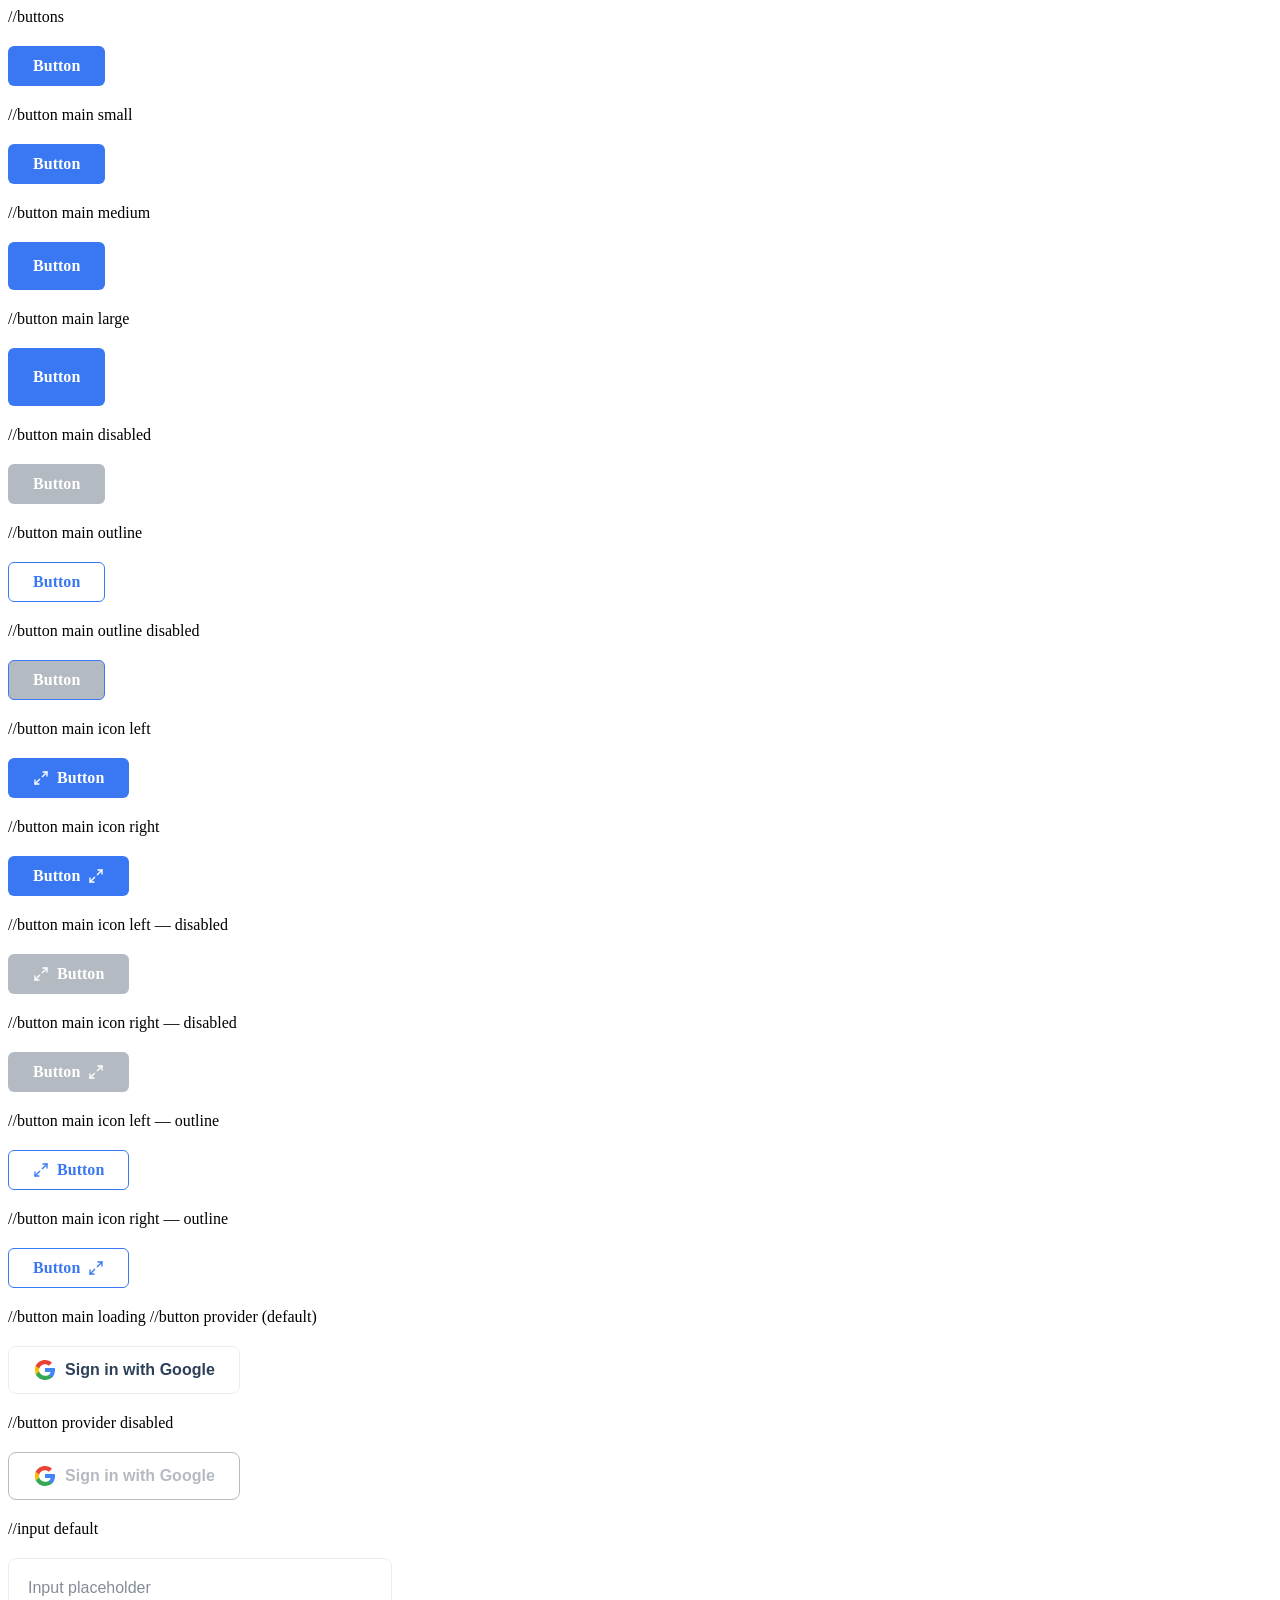
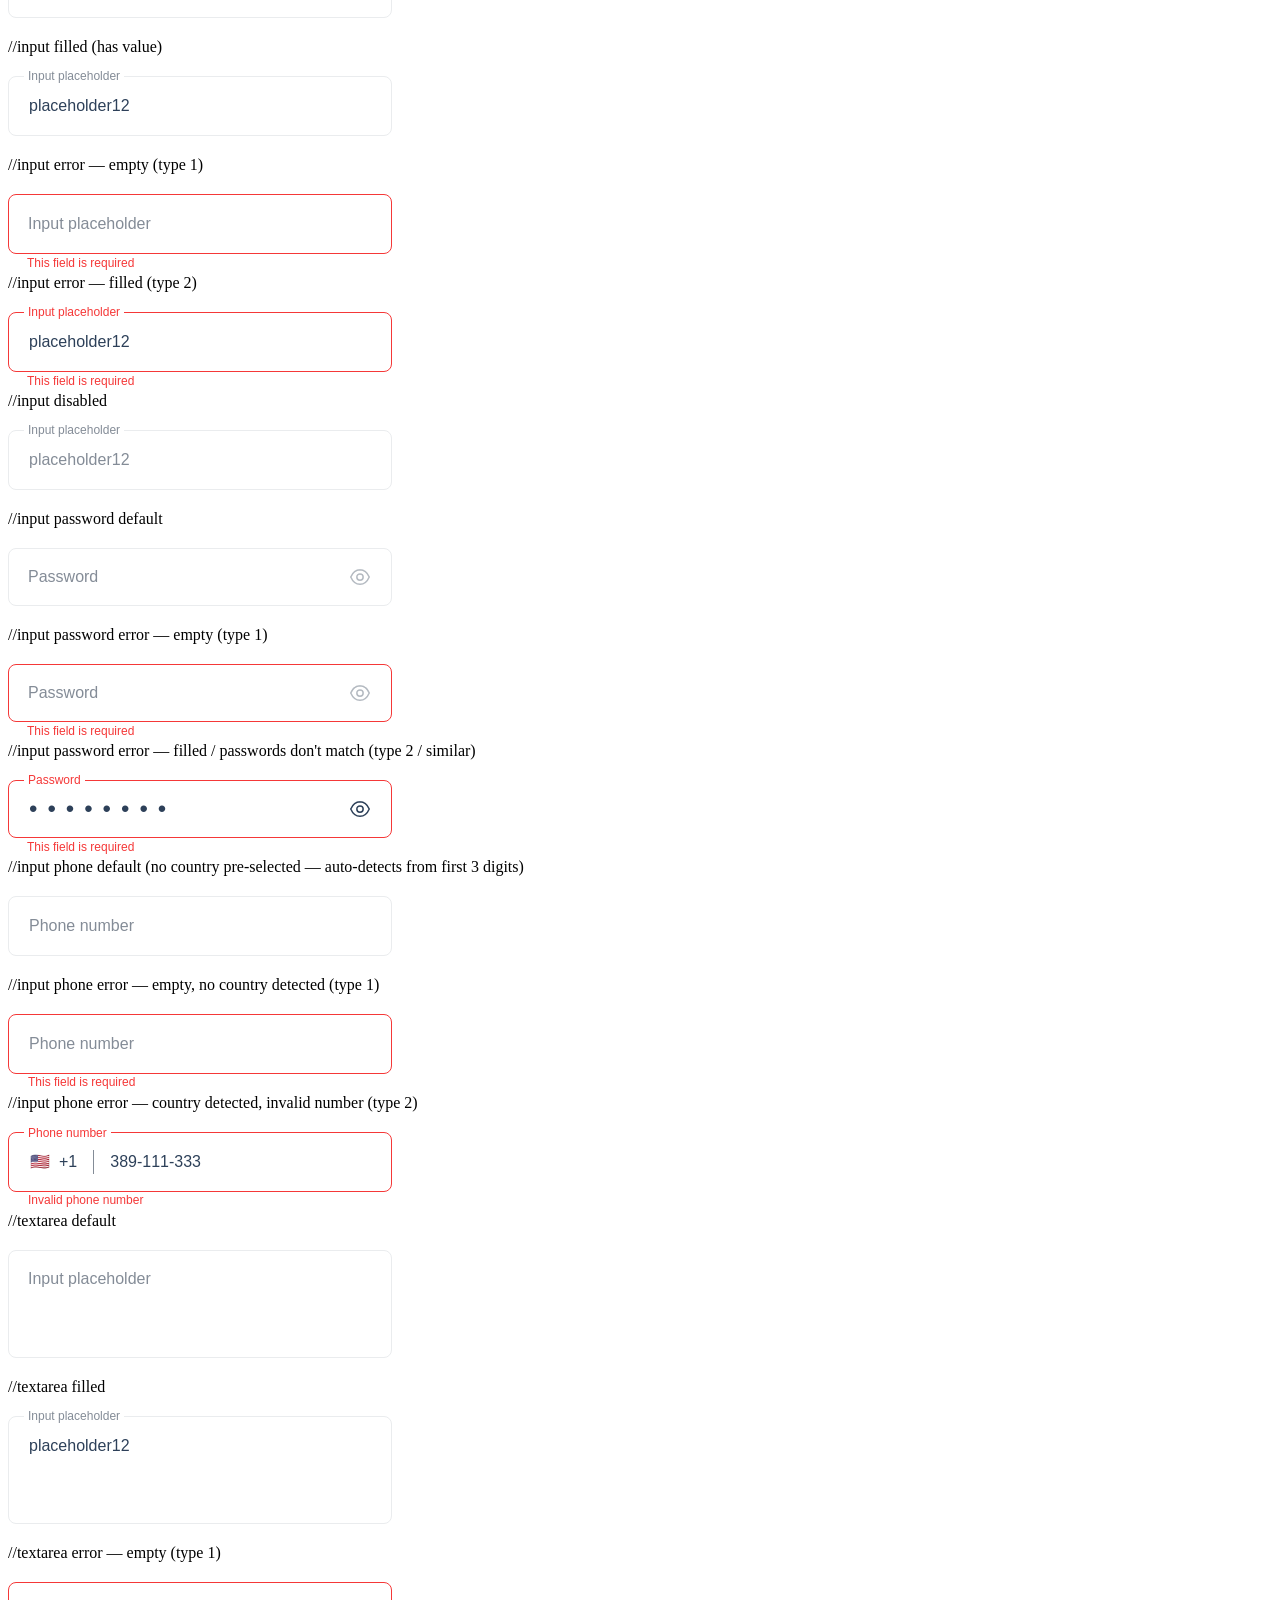
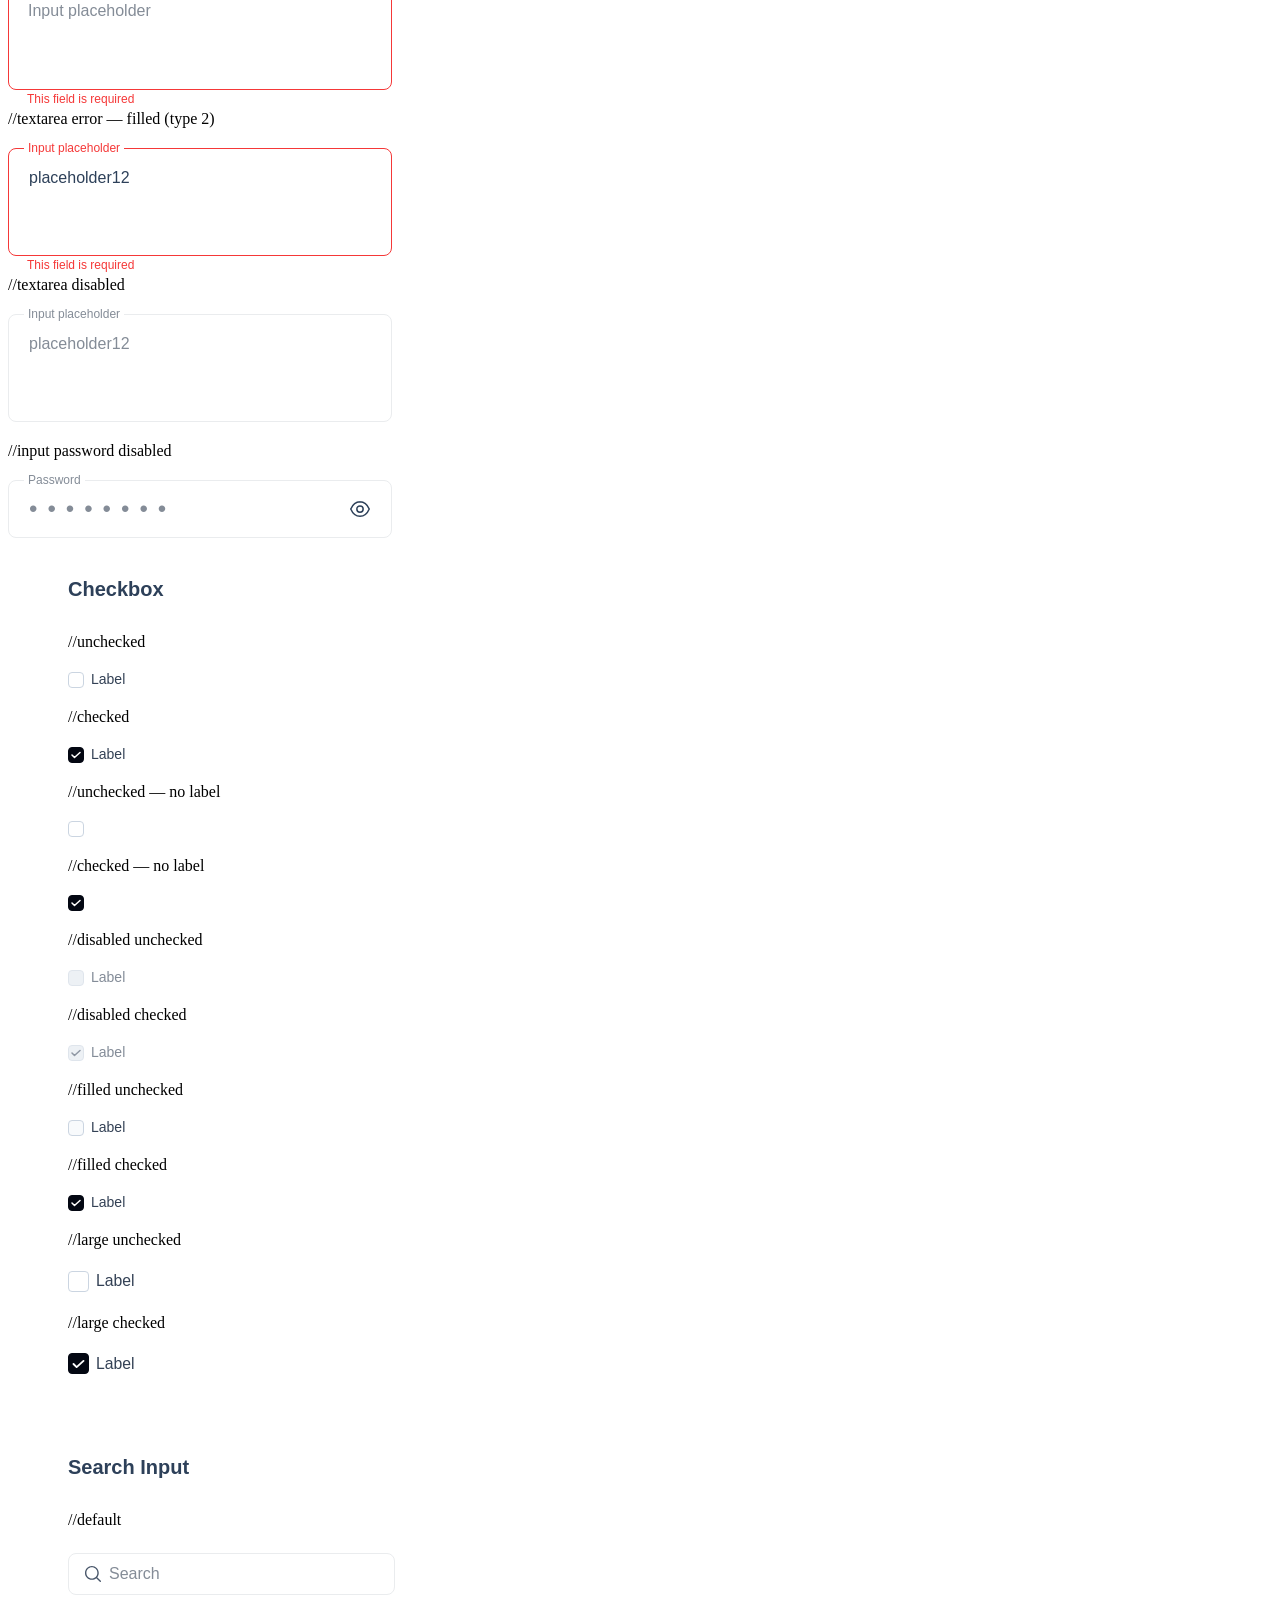
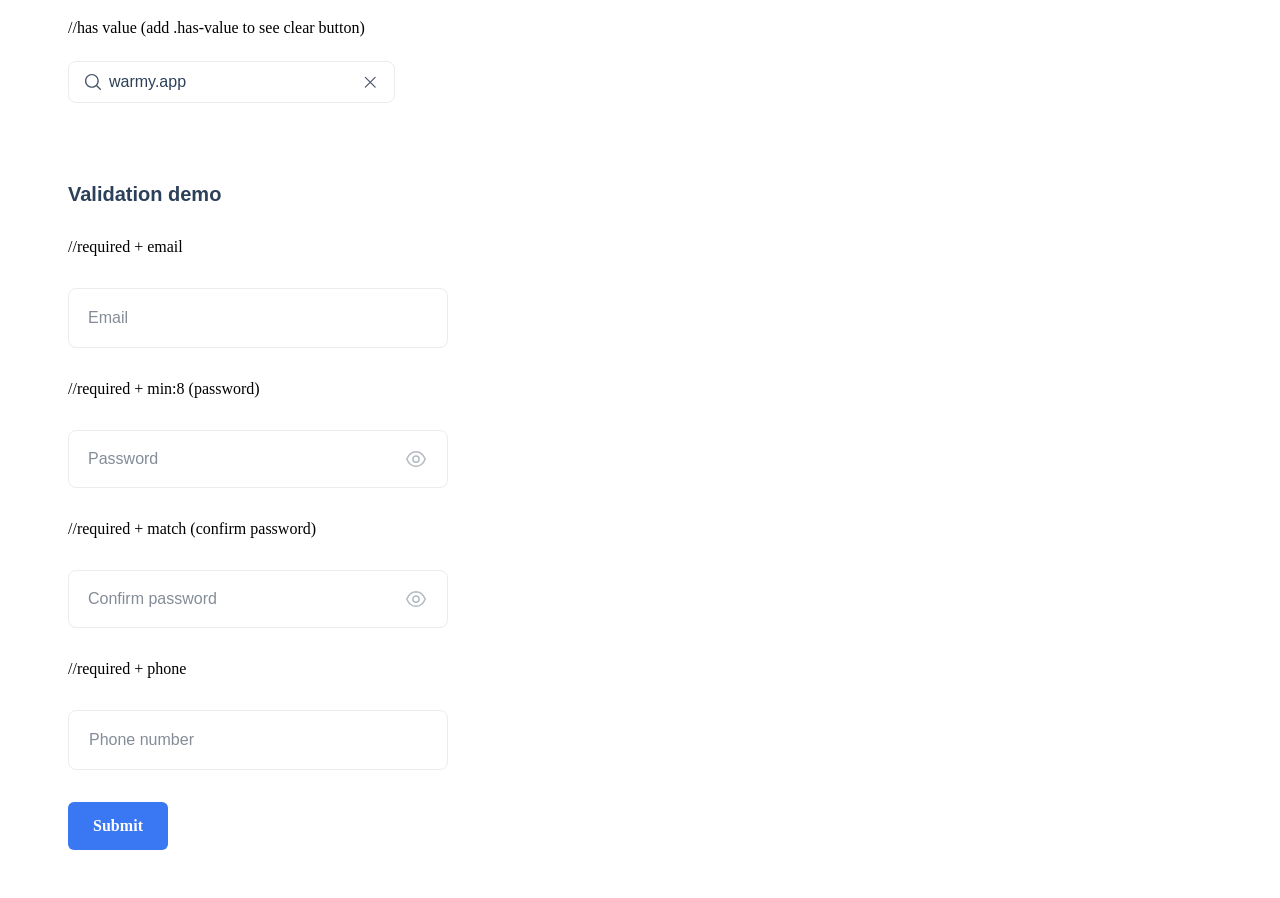
==== commit 71984b3b: "Update base-components: html, css, js Co-authored-by: Cursor <cursoragent@cursor.com>" ====
--- a/base-components.html
+++ b/base-components.html
@@ -5,7 +5,12 @@
     <meta name="viewport" content="width=device-width, initial-scale=1.0">
     <title>Document</title>
     <link rel="stylesheet" href="css/main.css">
-    <link rel="stylesheet" href="css/components.css">
+    <link rel="stylesheet" href="base-components/variables.css">
+    <link rel="stylesheet" href="base-components/btn-main/btn-main.css">
+    <link rel="stylesheet" href="base-components/btn-provider/btn-provider.css">
+    <link rel="stylesheet" href="base-components/checkbox/checkbox.css">
+    <link rel="stylesheet" href="base-components/input/input.css">
+    <link rel="stylesheet" href="base-components/search/search.css">
 </head>
 <body>
     <div class="container">
@@ -391,9 +396,8 @@
             //default
             <div class="input-wrap input-search">
                 <button type="button" class="search-submit" aria-label="Search">
-                    <svg viewBox="0 0 16 16" fill="none" xmlns="http://www.w3.org/2000/svg">
-                        <circle cx="7" cy="7" r="4.5" stroke="currentColor" stroke-width="1.5"/>
-                        <path d="M10.5 10.5L13.5 13.5" stroke="currentColor" stroke-width="1.5" stroke-linecap="round"/>
+                    <svg xmlns="http://www.w3.org/2000/svg" width="16" height="16" viewBox="0 0 16 16" fill="none">
+                        <path fill-rule="evenodd" clip-rule="evenodd" d="M1.37143 6.87543C1.37143 3.83565 3.83565 1.37143 6.87542 1.37143C9.9152 1.37143 12.3794 3.83566 12.3794 6.87543C12.3794 9.9152 9.9152 12.3794 6.87542 12.3794C3.83565 12.3794 1.37143 9.91521 1.37143 6.87543ZM6.87542 0C3.07822 0 0 3.07824 0 6.87543C0 10.6726 3.07822 13.7509 6.87542 13.7509C8.52706 13.7509 10.0427 13.1685 11.2281 12.1979L14.8294 15.7992C15.0972 16.0669 15.5314 16.0669 15.7992 15.7992C16.067 15.5314 16.067 15.0972 15.7992 14.8294L12.1979 11.2281C13.1685 10.0427 13.7509 8.52707 13.7509 6.87543C13.7509 3.07823 10.6726 0 6.87542 0Z" fill="#475569"/>
                     </svg>
                 </button>
                 <input type="search" class="input-field" placeholder="Search" />
@@ -407,9 +411,8 @@
             //has value (add .has-value to see clear button)
             <div class="input-wrap input-search has-value">
                 <button type="button" class="search-submit" aria-label="Search">
-                    <svg viewBox="0 0 16 16" fill="none" xmlns="http://www.w3.org/2000/svg">
-                        <circle cx="7" cy="7" r="4.5" stroke="currentColor" stroke-width="1.5"/>
-                        <path d="M10.5 10.5L13.5 13.5" stroke="currentColor" stroke-width="1.5" stroke-linecap="round"/>
+                    <svg xmlns="http://www.w3.org/2000/svg" width="16" height="16" viewBox="0 0 16 16" fill="none">
+                        <path fill-rule="evenodd" clip-rule="evenodd" d="M1.37143 6.87543C1.37143 3.83565 3.83565 1.37143 6.87542 1.37143C9.9152 1.37143 12.3794 3.83566 12.3794 6.87543C12.3794 9.9152 9.9152 12.3794 6.87542 12.3794C3.83565 12.3794 1.37143 9.91521 1.37143 6.87543ZM6.87542 0C3.07822 0 0 3.07824 0 6.87543C0 10.6726 3.07822 13.7509 6.87542 13.7509C8.52706 13.7509 10.0427 13.1685 11.2281 12.1979L14.8294 15.7992C15.0972 16.0669 15.5314 16.0669 15.7992 15.7992C16.067 15.5314 16.067 15.0972 15.7992 14.8294L12.1979 11.2281C13.1685 10.0427 13.7509 8.52707 13.7509 6.87543C13.7509 3.07823 10.6726 0 6.87542 0Z" fill="#475569"/>
                     </svg>
                 </button>
                 <input type="search" class="input-field" placeholder="Search" value="warmy.app" />
--- a/css/main.css
+++ b/css/main.css
@@ -1,2 +1,2 @@
-@charset "UTF-8";.clear{clear:both}.dblock{display:block;content:""}.align-center-parent{position:relative}.align-center{position:absolute;top:50%;left:50%;transform:translate(-50%,-50%)}.video-wrapper{position:relative;height:0;padding-top:25px;padding-bottom:56.25%}.video-wrapper iframe{position:absolute;top:0;left:0;width:100%;height:100%}.justify-child{font-size:0!important;text-align:justify!important;text-justify:distribute-all-lines}.justify-child:after{display:inline-block;width:100%;content:""}.justify-child>*{font-size:medium;display:inline-block;margin:0;text-align:left;vertical-align:top}.visually-hidden{border:0;clip:rect(0,0,0,0);height:1px;margin:-1px;overflow:hidden;padding:0;position:absolute;white-space:nowrap;width:1px}.visually-hidden.focusable:active,.visually-hidden.focusable:focus{clip:auto;height:auto;margin:0;overflow:visible;position:static;white-space:inherit;width:auto}.invisible{visibility:hidden}.left{text-align:left}.right{text-align:right}.center{text-align:center;margin-left:auto;margin-right:auto}.justify{text-align:justify}.hidden-sm{display:none}@font-face{font-family:"GT Flexa";src:url(../fonts/GT-Flexa/gt-flexa-black-trial.woff2) format("woff2"),url(../fonts/GT-Flexa/gt-flexa-black-trial-webfont.woff) format("woff");font-weight:900;font-style:normal;font-display:swap}@font-face{font-family:"GT Flexa";src:url(../fonts/GT-Flexa/gt-flexa-black-italic-trial.woff2) format("woff2"),url(../fonts/GT-Flexa/gt-flexa-black-italic-trial-webfont.woff) format("woff");font-weight:900;font-style:italic;font-display:swap}@font-face{font-family:"GT Flexa";src:url(../fonts/GT-Flexa/gt-flexa-bold-trial.woff2) format("woff2"),url(../fonts/GT-Flexa/gt-flexa-bold-trial-webfont.woff) format("woff");font-weight:700;font-style:normal;font-display:swap}@font-face{font-family:"GT Flexa";src:url(../fonts/GT-Flexa/gt-flexa-bold-italic-trial.woff2) format("woff2"),url(../fonts/GT-Flexa/gt-flexa-bold-italic-trial-webfont.woff) format("woff");font-weight:700;font-style:italic;font-display:swap}@font-face{font-family:"GT Flexa";src:url(../fonts/GT-Flexa/gt-flexa-medium-trial.woff2) format("woff2"),url(../fonts/GT-Flexa/gt-flexa-medium-trial-webfont.woff) format("woff");font-weight:500;font-style:normal;font-display:swap}@font-face{font-family:"GT Flexa";src:url(../fonts/GT-Flexa/gt-flexa-medium-italic-trial.woff2) format("woff2"),url(../fonts/GT-Flexa/gt-flexa-medium-italic-trial-webfont.woff) format("woff");font-weight:500;font-style:italic;font-display:swap}@font-face{font-family:"GT Flexa";src:url(../fonts/GT-Flexa/gt-flexa-regular-trial.woff2) format("woff2"),url(../fonts/GT-Flexa/gt-flexa-regular-trial-webfont.woff) format("woff");font-weight:400;font-style:normal;font-display:swap}@font-face{font-family:"GT Flexa";src:url(../fonts/GT-Flexa/gt-flexa-regular-italic-trial.woff2) format("woff2"),url(../fonts/GT-Flexa/gt-flexa-regular-italic-trial-webfont.woff) format("woff");font-weight:400;font-style:italic;font-display:swap}@font-face{font-family:"GT Flexa";src:url(../fonts/GT-Flexa/gt-flexa-light-trial.woff2) format("woff2"),url(../fonts/GT-Flexa/gt-flexa-light-trial-webfont.woff) format("woff");font-weight:300;font-style:normal;font-display:swap}@font-face{font-family:"GT Flexa";src:url(../fonts/GT-Flexa/gt-flexa-light-italic-trial.woff2) format("woff2"),url(../fonts/GT-Flexa/gt-flexa-light-italic-trial-webfont.woff) format("woff");font-weight:300;font-style:italic;font-display:swap}@font-face{font-family:"GT Flexa";src:url(../fonts/GT-Flexa/gt-flexa-thin-trial.woff2) format("woff2"),url(../fonts/GT-Flexa/gt-flexa-thin-trial-webfont.woff) format("woff");font-weight:100;font-style:normal;font-display:swap}@font-face{font-family:"GT Flexa";src:url(../fonts/GT-Flexa/gt-flexa-thin-italic-trial.woff2) format("woff2"),url(../fonts/GT-Flexa/gt-flexa-thin-italic-trial-webfont.woff) format("woff");font-weight:100;font-style:italic;font-display:swap}@font-face{font-family:"GT Flexa Lazer";src:url(../fonts/GT-Flexa/gt-flexa-lazer-trial.woff2) format("woff2"),url(../fonts/GT-Flexa/gt-flexa-lazer-trial-webfont.woff) format("woff");font-weight:400;font-style:normal;font-display:swap}@font-face{font-family:"GT Flexa Lazer";src:url(../fonts/GT-Flexa/gt-flexa-lazer-italic-trial.woff2) format("woff2"),url(../fonts/GT-Flexa/gt-flexa-lazer-italic-trial-webfont.woff) format("woff");font-weight:400;font-style:italic;font-display:swap}@font-face{font-family:"Arciform Sans";src:url(../fonts/Arciform/arciform_400-webfont.woff2) format("woff2"),url(../fonts/Arciform/arciform_400-webfont.woff) format("woff");font-weight:400;font-style:normal}.splide__arrow:hover:not(:disabled){opacity:.9}.splide__arrow:focus-visible{outline:3px solid #0bf;outline-offset:3px}.splide__pagination__page:focus-visible{outline:3px solid #0bf;outline-offset:3px}@supports (outline-offset:-3px){.splide__slide:focus-visible{outline:3px solid #0bf;outline-offset:-3px}}@media screen and (-ms-high-contrast:none){.splide__slide:focus-visible{border:3px solid #0bf}}.splide__toggle:focus-visible{outline:3px solid #0bf;outline-offset:3px}:root{font-size:1em;--white:#fff;--white-50:hsla(0, 0%, 100%, .5);--blue-highlight:#5897fb;--blue-btn-bg:#3978f2;--blackish:#2d4059;--yellowish:#ffd460;--main-orange:#fda22f;--main-orange-f77:#f7761f;--danger:#f53838;--grey-ea:#eaecee;--grey-bg:#f8f8f8;--grey-f9:#f9f9f9;--grey-848:#848c97;--blue-ccc:#ccc;--green-7ee:#7eec8b;--green-34b:#34b53a;--green-2bb:#2bb596;--black-bg:#413f3f;--yellow-fbe:#fbeabb;--black:#000;--unavaliable-plan-button:#b4bac1;--blackish-10:rgba(45, 64, 89, .1);--gray-120-08:hsla(0, 0%, 47%, .08);--blue-btn-bg-10:rgba(57, 120, 242, .1);--blue-btn-bg-50:rgba(57, 120, 242, .5);--grey-ea-25:rgba(234, 236, 238, .25);--grey-bg-90:hsla(0, 0%, 97%, .9);--danger-25:rgba(245, 56, 56, .25);--blue-ccc--25:hsla(0, 0%, 80%, .25);--orange-ff9--15:rgba(255, 157, 0, .15);--main-orange--30:rgba(253, 162, 47, .3);--green-7ee--10:rgba(126, 236, 139, .1);--cyan:#2153cc;--redish:#ea5455;--orangish:#f07b3f;--description-grey:#666;--grey-f5:#f5f5f5;--orange-feb:#febb5a;--public-bg:#faf4e7;--rubic-color:#afb5c0;--yellow-neon:#fff500;--grey-light-text:#cdcdcd;--link-text-color:#4f5665;--white-f4e:#f4eeec;--orange-c97:#c97000;--black-221:rgba(255, 207, 179, 0);--blue-132:#0b132a;--blue-007:#0070ba;--green-2fa:#2fab73;--blue-9ea:#9ea7b3;--red-faf:#fafafa;--blue-45-rgba5:rgba(45, 64, 89, .5);--blue-45-rgba3:rgba(45, 64, 89, .3);--red-f2:#f2f2f2;--blue-ff3:#007ff3;--red-245:rgba(245, 56, 56, .5);--main-orange-rgba5:rgba(253, 162, 47, .5);--main-orange-rgba2:rgba(253, 162, 47, .2);--green-7ee-rgba7:rgba(126, 236, 139, .7);--red-f65:#f65a4f;--blue-4d5:#4d5e72;--blue-558:#5584c4;--blue-283:#283149;--red-50-rgba2:rgba(50, 50, 50, .19);--blue-404:#404b69;--grey-636:#636c78}.custom-btn--1{align-items:center;border-color:var(--blue-btn-bg);border-radius:.5rem;border-width:1px;color:var(--blue-btn-bg);column-gap:.5rem;cursor:pointer;display:flex;font-family:Open-Sans-Bold;font-size:1rem;justify-content:center;transition:background-color .5s cubic-bezier(.445,.05,.55,.95)}.custom-btn--1:hover{background-color:var(--blue-btn-bg);box-shadow:0 0 12px 0 var(--blue-btn-bg-50);color:#fff}.custom-btn--1:active{background-color:var(--blue-highlight)}.custom-btn--1:focus{outline:0}.custom-btn--1:disabled{border-color:var(--unavaliable-plan-button);color:var(--unavaliable-plan-button);cursor:default;--tw-shadow:0 0 #0000;--tw-shadow-colored:0 0 #0000;background:inherit;box-shadow:var(--tw-ring-offset-shadow,0 0 transparent),var(--tw-ring-shadow,0 0 transparent),var(--tw-shadow)}.burger-menu__main-btn:focus-visible,.burger-menu__main-menu-btn:focus-visible{outline:unset}:root{font-size:1em;--white:#fff;--white-50:hsla(0, 0%, 100%, .5);--blue-highlight:#5897fb;--blue-btn-bg:#3978f2;--blackish:#2d4059;--yellowish:#ffd460;--main-orange:#fda22f;--main-orange-f77:#f7761f;--danger:#f53838;--grey-ea:#eaecee;--grey-bg:#f8f8f8;--grey-f9:#f9f9f9;--grey-848:#848c97;--blue-ccc:#ccc;--green-7ee:#7eec8b;--green-34b:#34b53a;--green-2bb:#2bb596;--black-bg:#413f3f;--yellow-fbe:#fbeabb;--black:#000;--unavaliable-plan-button:#b4bac1;--blackish-10:rgba(45, 64, 89, .1);--gray-120-08:hsla(0, 0%, 47%, .08);--blue-btn-bg-10:rgba(57, 120, 242, .1);--blue-btn-bg-50:rgba(57, 120, 242, .5);--grey-ea-25:rgba(234, 236, 238, .25);--grey-bg-90:hsla(0, 0%, 97%, .9);--danger-25:rgba(245, 56, 56, .25);--blue-ccc--25:hsla(0, 0%, 80%, .25);--orange-ff9--15:rgba(255, 157, 0, .15);--main-orange--30:rgba(253, 162, 47, .3);--green-7ee--10:rgba(126, 236, 139, .1);--cyan:#2153cc;--redish:#ea5455;--orangish:#f07b3f;--description-grey:#666;--grey-f5:#f5f5f5;--orange-feb:#febb5a;--public-bg:#faf4e7;--rubic-color:#afb5c0;--yellow-neon:#fff500;--grey-light-text:#cdcdcd;--link-text-color:#4f5665;--white-f4e:#f4eeec;--orange-c97:#c97000;--black-221:rgba(255, 207, 179, 0);--blue-132:#0b132a;--blue-007:#0070ba;--green-2fa:#2fab73;--blue-9ea:#9ea7b3;--red-faf:#fafafa;--blue-45-rgba5:rgba(45, 64, 89, .5);--blue-45-rgba3:rgba(45, 64, 89, .3);--red-f2:#f2f2f2;--blue-ff3:#007ff3;--red-245:rgba(245, 56, 56, .5);--main-orange-rgba5:rgba(253, 162, 47, .5);--main-orange-rgba2:rgba(253, 162, 47, .2);--green-7ee-rgba7:rgba(126, 236, 139, .7);--red-f65:#f65a4f;--blue-4d5:#4d5e72;--blue-558:#5584c4;--blue-283:#283149;--red-50-rgba2:rgba(50, 50, 50, .19);--blue-404:#404b69;--grey-636:#636c78}.custom-btn--1{align-items:center;border-color:var(--blue-btn-bg);border-radius:.5rem;border-width:1px;color:var(--blue-btn-bg);column-gap:.5rem;cursor:pointer;display:flex;font-family:Open-Sans-Bold;font-size:1rem;justify-content:center;transition:background-color .5s cubic-bezier(.445,.05,.55,.95)}.custom-btn--1:hover{background-color:var(--blue-btn-bg);box-shadow:0 0 12px 0 var(--blue-btn-bg-50);color:#fff}.custom-btn--1:active{background-color:var(--blue-highlight)}.custom-btn--1:focus{outline:0}.custom-btn--1:disabled{border-color:var(--unavaliable-plan-button);color:var(--unavaliable-plan-button);cursor:default;--tw-shadow:0 0 #0000;--tw-shadow-colored:0 0 #0000;background:inherit;box-shadow:var(--tw-ring-offset-shadow,0 0 transparent),var(--tw-ring-shadow,0 0 transparent),var(--tw-shadow)}.cookie[data-v-fbe86d95]{align-items:center;background-color:var(--red-faf);border-radius:.5rem;bottom:.5rem;display:flex;flex-direction:column;left:1em;overflow:hidden;padding:.5rem;position:fixed;transition-duration:.5s;transition-property:all;transition-timing-function:cubic-bezier(.4,0,.2,1);transition-timing-function:linear;width:271px;z-index:100}.cookie-policy__img[data-v-fbe86d95]{margin-right:.5rem}.cookie-text[data-v-fbe86d95]{font-size:.75rem}.cookie-text--md[data-v-fbe86d95]{display:none}.cookie-wrapper[data-v-fbe86d95]{padding-bottom:.75rem;padding-right:1rem;display:flex}.cookie-btn[data-v-fbe86d95]{border-width:1px;font-size:.75rem;min-height:34px;min-width:114px}@media print{.cookie[data-v-fbe86d95]{display:none}}@media (min-width:1024px){.cookie[data-v-fbe86d95]{border-radius:0;bottom:0;flex-direction:row;justify-content:center;left:0;padding:0 .75rem;width:100%}.cookie-wrapper[data-v-fbe86d95]{margin:1rem 0;padding-bottom:0}.cookie-text--md[data-v-fbe86d95],.cookie-text[data-v-fbe86d95]{font-size:.75rem}.cookie-text--md[data-v-fbe86d95]{display:block}.cookie-btn[data-v-fbe86d95]{border-radius:1rem;font-size:1rem;padding:.7em 1em;width:10.563em}}.book-manager__radio:has(input[type=radio]:checked){background:rgba(52,181,58,.1019607843);border-color:var(--green-34b);border-width:1px}@media (min-width:1024px){.cookie-wrapper[data-v-fbe86d95]{margin:1rem 0;padding-bottom:0;display:flex}}.cookie-policy__img[data-v-fbe86d95]{margin-right:.5rem;width:24px;height:24px}@media (min-width:1024px){.cookie-policy__img[data-v-fbe86d95]{position:relative;top:15px}}body.page-template-page-landing-page{background:linear-gradient(180deg,rgba(219,113,113,.25) -15% -5%,rgba(249,121,73,.1) 5%,rgba(253,183,89,.07) 25%,rgba(255,212,96,.1) 80%,rgba(250,244,231,.1) 95%),#f5f8f3!important;box-shadow:0 3.333px 3.333px 0 rgba(0,0,0,.25)}.btn-outline-primary,.btn-primary{border-radius:5px!important}@media (max-width:1000px){.btn-outline-primary,.btn-primary{border-radius:3.48px!important}}@media (max-width:575px){.btn-outline-primary,.btn-primary{border-radius:2px!important}}.hero__henri{padding:60px 0 80px;position:relative}.hero__henri:after{content:"";position:absolute;bottom:20px;left:10%;width:80%;height:1px;display:block;background:rgba(247,118,31,.1)}@media (max-width:575px){.hero__henri:after{display:none}}@media (min-width:768px) and (max-width:1000px){.hero__henri{padding:60px 0 80px}}@media (max-width:767px){.hero__henri{padding:60px 0}}@media (max-width:575px){.hero__henri{padding:60px 0 45px}}@media (min-width:576px) and (max-width:1000px){.hero__row{padding-left:0!important;padding-right:0!important}}.hero__content{padding-top:30px}@media (max-width:1000px){.hero__content{padding-left:0;padding-right:0}}.hero__title{color:var(--dark-main,#2d4059);font-family:"GT Flexa";font-style:normal;font-size:38px;font-weight:700;line-height:1;letter-spacing:-.866px;margin-bottom:15px}@media (min-width:1001px){.hero__title{padding-left:40px}}@media (max-width:1000px){.hero__title{color:var(--dark-main,#2d4059);font-size:34px;line-height:1.1;margin-bottom:5px;letter-spacing:-1.1px}}@media (min-width:576px) and (max-width:1000px){.hero__title{letter-spacing:-2.302px}}@media (max-width:767px){.hero__title{text-align:center;font-size:20px}}@media (max-width:575px){.hero__title{margin-bottom:0;padding:0 20px;font-size:28px;line-height:1.2}}.hero__title--highlight{background:linear-gradient(180deg,#ff1005 0,#ff4815 50%,#fda22f 100%);-webkit-background-clip:text;-webkit-text-fill-color:transparent;background-clip:text;color:transparent;display:block}@media (max-width:575px){.hero__title--highlight{display:inline}}.hero__subtitle{color:var(--Gray-Hard,#505869);font-family:Nunito,sans-serif;font-size:16px;font-style:normal;font-weight:500;line-height:1.4;letter-spacing:-.333px;margin-bottom:20px}@media (min-width:1001px){.hero__subtitle{padding-left:40px}}@media (max-width:1000px){.hero__subtitle{font-size:12px;letter-spacing:-.232px;margin-bottom:0}}@media (min-width:576px) and (max-width:1000px){.hero__subtitle{margin-bottom:10px}}@media (max-width:767px){.hero__subtitle{text-align:center}}@media (max-width:575px){.hero__subtitle{margin-bottom:10px;line-height:1.6}}@media (min-width:1001px){.hero__actions{padding-left:40px}}@media (max-width:767px){.hero__actions{display:flex;align-items:center;gap:12px;justify-content:center;flex-wrap:wrap}}@media (max-width:575px){.hero__actions{flex-direction:column}}.hero__btn{height:40px;min-width:66px;padding:10px 14px;justify-content:center;align-items:center;text-align:center;font-family:"Open Sans";font-size:14px;font-style:normal;font-weight:700;line-height:1.4;letter-spacing:.083px;margin-bottom:12px;max-width:320px}.hero__btn.btn-primary{color:var(--Main-White,#fff)}.hero__btn.btn-primary:hover{color:#fff}.hero__btn.btn-outline-primary{color:#068fff}.hero__btn.btn-outline-primary:hover{color:#fff}@media (min-width:575px) and (max-width:1000px){.hero__btn.btn-outline-primary{margin-left:-5px}}@media (min-width:1001px){.hero__btn.btn-outline-primary,.hero__btn.btn-primary{padding:6px 7px}}@media (min-width:768px) and (max-width:991px){.hero__btn.btn-outline-primary,.hero__btn.btn-primary{font-size:12px!important;padding:4px 5px;height:30px}}@media (max-width:575px){.hero__btn.btn-outline-primary,.hero__btn.btn-primary{width:100%;font-family:"Open Sans";font-size:14px;font-style:normal;font-weight:700}}@media (max-width:575px){.hero__btn.btn-outline-primary.btn-outline-primary,.hero__btn.btn-primary.btn-outline-primary{margin-top:-20px}}.hero__payment{color:var(--Gray-Hard,#505869);font-family:"GT Flexa";font-size:12px;font-style:normal;font-weight:400;line-height:100%;text-transform:capitalize;margin-bottom:10px}@media (min-width:1001px){.hero__payment{padding-left:40px}}@media (max-width:1000px){.hero__payment{font-size:11px}}@media (min-width:576px) and (max-width:1000px){.hero__payment{margin-bottom:0}}@media (max-width:767px){.hero__payment{text-align:center}}@media (max-width:575px){.hero__payment{margin-bottom:0;font-size:9px}}@media (min-width:1001px){.hero__rankings{padding-left:40px}}@media (max-width:767px){.hero__rankings{display:flex;align-items:center;justify-content:center;flex-wrap:wrap}}@media (max-width:575px){.hero__rankings{flex-wrap:wrap;align-content:center}}.hero__rankimage{width:70px;margin:0 30px 0 0}@media (max-width:767px){.hero__rankimage{margin:0 auto}}@media (min-width:768px) and (max-width:991px){.hero__rankimage{margin:0 15px 0 0;width:50px}}@media (max-width:575px){.hero__rankimage{width:60px;margin:0 5px}}.hero__image img{width:120%!important}@media (max-width:575px){.hero__image{padding-top:30px}}.companies__henri{padding-top:26px;padding-bottom:78px}@media (max-width:1000px){.companies__henri{padding-top:0;padding-bottom:0}}.companies__title{color:var(--dark-main,#2d4059);text-align:center;font-family:"GT Flexa";font-size:34px;font-style:normal;font-weight:700;line-height:1.6;letter-spacing:-.6px;margin-bottom:30px}@media (max-width:1000px){.companies__title{font-size:24px;line-height:1.6;letter-spacing:-.417px;margin-bottom:0}}@media (max-width:575px){.companies__title{font-size:26px;padding:0 40px}}.companies__slider{overflow:hidden;position:relative;width:100%;margin-bottom:34px}.companies__slider::after,.companies__slider::before{content:"";position:absolute;top:0;width:100px;height:100%;z-index:2;display:block}.companies__slider::before{left:0;background:linear-gradient(to right,rgba(250,244,231,.8) 0,rgba(250,244,231,0) 100%)}.companies__slider::after{right:0;background:linear-gradient(to left,rgba(250,244,231,.8) 0,rgba(250,244,231,0) 100%)}.companies__track{display:flex;gap:4rem}.companies__logo{display:inline-block}.companies__logo.slick-slide{display:flex;align-content:center;justify-content:center;align-items:center;height:100px}.companies__logo img{object-fit:contain;margin:0 auto;filter:grayscale(100%);transition:filter .3s;width:80%;opacity:.6}@media (max-width:1000px){.companies__logo img{width:70%}}.companies__logo img:hover{filter:grayscale(0)}.companies__actions{display:flex;align-content:center;justify-content:center}.companies__actions .btn{height:40px;padding-top:9px}@media (max-width:575px){.companies__actions .btn{width:190px;margin:0 auto}}@media (max-width:575px){.companies__actions{flex-direction:column}}.companies__payment{color:var(--Gray-Hard,#505869);text-align:center;font-family:"GT Flexa";font-size:10px;font-style:normal;font-weight:400;line-height:1;text-transform:capitalize}@media (max-width:575px){.companies__payment{padding-top:16px}}.features__henri{padding-top:10px;padding-bottom:72px}@media (max-width:1000px){.features__henri{padding-top:40px}}.features__title{color:#2d4059;text-align:center;font-family:"GT Flexa";font-size:35px;font-style:normal;font-weight:700;line-height:1.4;letter-spacing:-1.037px;text-transform:capitalize;margin-bottom:38px}@media (max-width:1000px){.features__title{font-size:26px;line-height:1.2;letter-spacing:-.725px;margin-bottom:30px}}.features-slider{border:1px solid #f0f0f0;border-radius:12px;background:#fff;padding:2rem}.features-slider__container{position:relative;background:#fff;border-radius:12px;z-index:1}.features-slider__container::before{content:"";position:absolute;inset:0;padding:1px;border-radius:inherit;background:linear-gradient(180deg,#f53838,#fdb759,rgba(255,212,96,0),rgba(250,244,231,0));-webkit-mask:linear-gradient(#fff 0 0) content-box,linear-gradient(#fff 0 0);-webkit-mask-composite:xor;mask-composite:exclude;z-index:-1}.accordion-button,.accordion-button:not(.collapsed){color:#2d4059!important;background-color:transparent!important;border:none!important}.accordion-body h5{color:#2d4059}@media (max-width:575px){.accordion-body h5{font-weight:700;font-size:18px;margin-bottom:30px}}@media (max-width:575px){.accordion-body{padding:0 10px}}#featuresAccordion .accordion-item{position:relative}#featuresAccordion .accordion-item::after{content:"";display:block;height:1px;background-color:#c6c3c3;margin:0 1rem}#featuresAccordion .accordion-item:last-child::after{display:none}.features-slider__tabs{overflow-x:auto}.features-slider__tab{background:0 0;border:none;font-size:12px;font-weight:600;padding:25px 20px 5px;cursor:pointer;color:var(--Gray-Hard,#505869);width:20%;white-space:wrap}.features-slider__tab span{display:block}.features-slider__tab:nth-child(3){padding-left:3%;padding-right:3%}.features-slider__tab:focus,.features-slider__tab:hover{background:0 0;color:#f7761f}@media (max-width:1000px){.features-slider__tab{padding-top:20px}}.features-slider__tab--active{color:#f7761f;position:relative}.features-slider__tab--active:after{display:block;content:"";width:50%;height:2px;background-color:#f7761f;bottom:0;left:25%;position:absolute}.features-slider__text{padding:22px 22px 22px 44px!important}.features-slider__text .btn{color:#fff;padding:8px 18px;font-size:11px}@media (max-width:1000px){.features-slider__text .btn{padding:4px 6px;font-size:10px;margin-left:10px}}.features-slider__image{padding:22px}@media (max-width:1000px){.features-slider__image{padding-top:0}}.features-slider__slide{display:none;margin-top:2rem}.features-slider__slide--active{display:block}.features-slider__title{font-family:"GT Flexa";font-size:16px;font-style:normal;font-weight:700;line-height:24px;margin-bottom:16px;color:#2d4059;padding-left:14px}.features-slider__list{margin-bottom:16px;color:#2d4059}.features-slider__list li{font-family:Nunito,sans-serif;font-size:12px;font-style:normal;font-weight:400;line-height:1.8;letter-spacing:-.223px;color:#505869}@media (max-width:1000px){.features-slider__list li{line-height:1.5;font-size:12.76px;line-height:21.87px}}@media (max-width:1000px){.features-slider__list{padding-left:10px}}.features-slider__icon{display:inline-block;width:26px;height:26px;background-size:contain;background-repeat:no-repeat;background-position:center;vertical-align:middle;margin-bottom:6px}@media (max-width:1000px){.features-slider__icon{width:20px;height:20px}}.features-slider__icon--warmup{background-image:url(../img/lp/features-ico-1.webp)}.features-slider__icon--analytics{background-image:url(../img/lp/features-ico-2.webp)}.features-slider__icon--seedlist{background-image:url(../img/lp/features-ico-3.webp)}.features-slider__icon--postmaster{background-image:url(../img/lp/features-ico-4.webp)}.features-slider__icon--verification{background-image:url(../img/lp/features-ico-5.webp)}@media (max-width:575px){.features-accordion .accordion-header{padding:20px 0}}.features-accordion .accordion-item{background-color:transparent;border:none}.features-accordion .features__title{font-size:26px}.features-accordion .accordion-button{background-color:transparent;outline:0}.features-accordion .accordion-button:active,.features-accordion .accordion-button:focus,.features-accordion .accordion-button:hover{outline:0;box-shadow:none}@media (max-width:575px){.features-accordion .accordion-button{font-size:12px;padding:16px 4px}}.features-accordion .btn{color:#fff;margin-bottom:30px}.features-accordion .btn:active,.features-accordion .btn:focus,.features-accordion .btn:hover{color:#fff}.features-accordion__icon{display:inline-block;width:24px;height:24px;margin-right:8px;background-size:contain;background-repeat:no-repeat;background-position:center}@media (max-width:767px){.features-accordion__icon{top:5px;position:relative}}.features-accordion__icon--warmup{background-image:url(../img/lp/features-ico-1.webp)}.features-accordion__icon--analytics{background-image:url(../img/lp/features-ico-2.webp)}.features-accordion__icon--seedlist{background-image:url(../img/lp/features-ico-3.webp)}.features-accordion__icon--postmaster{background-image:url(../img/lp/features-ico-4.webp)}.features-accordion__icon--verification{background-image:url(../img/lp/features-ico-5.webp)}.ratings__henri{padding-top:54px;padding-bottom:20px}@media (max-width:1000px){.ratings__henri{padding-top:10px}}@media (min-width:576px) and (max-width:1000px){.ratings__henri{margin-bottom:-30px}}@media (max-width:575px){.ratings__henri{padding-top:140px}}.ratings__card{background:#fff;border-radius:12px;padding:1rem 1.5rem;display:flex;align-items:center;gap:.75rem;transition:transform .3s,box-shadow .3s;margin:0 16px}.ratings__card:hover{transform:translateY(-3px);box-shadow:0 6px 16px rgba(0,0,0,.08)}@media (max-width:991px){.ratings__card{flex-wrap:nowrap;align-content:center;justify-content:center;align-items:center;flex-direction:row}}@media (min-width:576px) and (max-width:1000px){.ratings__card{padding:10px 20px;margin:0 6px}}@media (max-width:575px){.ratings__card{padding:15px 15px;flex-direction:column!important;margin:0}}.ratings__logo{display:inline-block;width:40px;height:40px;background-size:contain;background-repeat:no-repeat;background-position:center;flex-shrink:0}@media (max-width:1000px){.ratings__logo{flex-wrap:nowrap;flex-direction:row;width:28px;height:28px}}@media (max-width:575px){.ratings__logo{width:25px;height:25px}}@media (min-width:1000px){.ratings__row .col-4:first-child .ratings__card{margin:0 0 0 32px}.ratings__row .col-4:last-child .ratings__card{margin:0 32px 0 0}}.ratings__logo--g2{background-image:url(../img/lp/rating-g2.webp)}.ratings__logo--star{background-image:url(../img/lp/rating-star.webp)}.ratings__logo--capterra{background-image:url(../img/lp/rating-capterra.webp)}.ratings__info{display:flex;flex-direction:column;align-items:flex-start}.ratings__stars{display:flex;align-items:center;gap:3px}.ratings__star{display:inline-block;width:13px;height:13px;background-size:contain;background-repeat:no-repeat}@media (max-width:1000px){.ratings__star{width:10px;height:10px}}@media (max-width:575px){.ratings__star{width:10px;height:10px}}.ratings__star--full{background-image:url(../img/lp/icon-ranking-star.webp)}.ratings__star--half{background-image:url(../img/lp/icon-ranking-star-half.webp)}.ratings__text{color:var(--Gray-Hard,#505869);font-family:Nunito,sans-serif;font-size:14px;font-style:normal;font-weight:500;line-height:1.2;margin:.25rem 0 0}@media (max-width:1000px){.ratings__text{font-size:10px;line-height:1.2}}@media (max-width:991px){.ratings__text{text-align:center;display:block;width:100%}}.stats__henri{padding-top:40px;padding-bottom:55px}@media (max-width:575px){.stats__henri{padding-bottom:25px}}.stats__wrapper{background:rgba(255,255,255,.5);border-radius:12px;padding:0 30px;box-shadow:0 6px 16px rgba(0,0,0,.05)}.stats__col{position:relative}.stats__col:not(:last-child)::after{content:"";position:absolute;top:20%;right:0;width:1px;height:60%;background-color:#e6e6e6}@media (max-width:767px){.stats__col:not(:last-child)::after{top:auto;bottom:0;width:68%;height:1px;left:20%}}.stats__item{padding:1rem}.stats__icon{display:inline-block;width:18px;height:18px;margin-bottom:12px;background-size:contain;background-repeat:no-repeat;background-position:center}@media (max-width:767px){.stats__icon{width:22px;height:22px}}@media (max-width:575px){.stats__icon{margin-bottom:20px}}.stats__icon--companies{background-image:url(../img/lp/stats-ico-1.webp)}.stats__icon--growth{background-image:url(../img/lp/stats-ico-2.webp);width:22px;height:22px}@media (max-width:575px){.stats__icon--growth{width:30px;height:30px}}.stats__icon--domains{background-image:url(../img/lp/stats-ico-3.webp)}.stats__number{color:var(--Main-Black,#2d4059);text-align:center;font-family:Nunito,sans-serif;font-size:18px;font-style:normal;font-weight:700;line-height:1.2;margin-bottom:12px}@media (max-width:1000px){.stats__number{font-size:14px}}@media (max-width:575px){.stats__number{font-size:24px;font-weight:700}}.stats__desc{color:var(--Gray-Hard,#505869);text-align:center;font-family:Nunito,sans-serif;font-size:12px;font-style:normal;font-weight:400;line-height:1.5;margin:0}@media (max-width:1000px){.stats__desc{font-size:12px;line-height:1.4;color:#2d4059}}@media (max-width:575px){.stats__desc{font-size:16px}}.platforms__henri{padding-top:86px;padding-bottom:86px}@media (min-width:768px) and (max-width:1000px){.platforms__henri{padding-top:10px;padding-bottom:95px}}@media (max-width:767px){.platforms__henri{padding-top:60px;padding-bottom:60px}}@media (max-width:575px){.platforms__henri{padding-top:0;padding-bottom:65px}}.platforms__title{color:var(--Main-Black,#2d4059);text-align:center;font-family:"GT Flexa";font-size:36px;font-style:normal;font-weight:700;line-height:1.2;text-transform:capitalize;margin-bottom:30px}@media (max-width:1000px){.platforms__title{font-size:28px;line-height:1.2;padding-top:10px}}@media (min-width:576px) and (max-width:1000px){.platforms__title{margin-bottom:14px}}@media (max-width:575px){.platforms__title{color:var(--Main-Black,#2d4059);text-align:center;font-family:"GT Flexa";font-size:24px;font-style:normal;font-weight:700;line-height:37.333px;text-transform:capitalize;margin-bottom:30px}}.platforms__slider{overflow:hidden;position:relative;width:100%}.platforms__slider::after,.platforms__slider::before{content:"";position:absolute;top:0;width:100px;height:100%;z-index:2;display:block}.platforms__slider::before{left:0;background:linear-gradient(to right,rgba(250,244,231,.8) 0,rgba(250,244,231,0) 100%)}.platforms__slider::after{right:0;background:linear-gradient(to left,rgba(250,244,231,.8) 0,rgba(250,244,231,0) 100%)}.platforms__track{display:flex;gap:3rem}.platforms__logo{padding:12px 0;margin:0 10px;align-items:center;background-color:rgba(255,255,255,.4);border-radius:.5rem;box-shadow:0 1px 4px rgba(0,0,0,.1607843137);display:flex;height:6rem;justify-content:center;margin-bottom:.5rem;margin-top:.5rem;width:150px}.platforms__logo img{margin:0 auto;padding:0;width:55px;height:55px;border-radius:8px;transition:transform .3s}.platforms__logo img:hover{transform:scale(1.05)}@media (max-width:1000px){.platforms__logo img{width:35px;height:35px}}@media (max-width:575px){.platforms__logo img{width:50px;height:50px}}@media (max-width:1000px){.platforms__logo{padding:12px 0}}@media (max-width:575px){.platforms__logo{padding:25px 15px}}.platforms__slider--top{margin-bottom:30px}@media (min-width:576px) and (max-width:1000px){.platforms__slider--top{margin-bottom:0}}@media (max-width:575px){.platforms__slider--top{margin-bottom:20px}}.platforms__slider--top .slick-track{display:flex;align-items:center}.platforms__slider--bottom .slick-track{display:flex;align-items:center;flex-direction:row-reverse}.metrics__henri{padding-top:80px;padding-bottom:155px}@media (max-width:1000px){.metrics__henri{padding-top:10px;padding-bottom:90px}}@media (max-width:575px){.metrics__henri{padding-bottom:80px}}.metrics__row{border-left:1px solid transparent}.metrics__item{position:relative;padding:1rem 2rem}@media (max-width:575px){.metrics__item{padding:10px 12px}}.metrics__item:not(:last-child)::after{content:"";position:absolute;top:25%;right:0;height:50%;width:1px;background:#ddd}@media (max-width:767px){.metrics__item:not(:last-child)::after{top:auto;bottom:0;width:30%;height:1px;left:35%}}.metrics__number{text-align:center;font-family:"GT Flexa";font-size:40px;font-style:normal;font-weight:700;line-height:1;background:linear-gradient(180deg,#ff1005 0,#ff4815 50%,#fda22f 100%);-webkit-background-clip:text;-webkit-text-fill-color:transparent;background-clip:text;color:transparent}@media (max-width:1000px){.metrics__number{font-size:26px;line-height:1.2}}.metrics__desc{color:#2d4059;text-align:center;font-family:Nunito,sans-serif;font-size:24px;font-style:normal;font-weight:500;line-height:1.4;letter-spacing:-.468px;text-transform:capitalize;margin-top:.25rem}@media (min-width:1001px){.metrics__desc{padding:0 20px}}@media (max-width:1000px){.metrics__desc{font-size:20px;line-height:1.4;letter-spacing:-.302px}}@media (min-width:576px) and (max-width:1000px){.metrics__desc{font-size:14px;padding:0 20px}}@media (max-width:575px){.metrics__desc{padding:0 70px}}.cta__henri{padding-bottom:60px;position:relative}.cta__henri::before{content:"";position:absolute;top:50%;left:50%;transform:translate(-50%,-50%);width:400px;height:400px;background-image:url("data:image/svg+xml;utf8,<svg xmlns='http://www.w3.org/2000/svg' width='426' height='426' viewBox='0 0 426 426' fill='none'><g opacity='0.4' filter='url(%23filter0_f_0_5519)'><circle cx='212.667' cy='213.128' r='73.3333' fill='%23FDA22F'/></g><defs><filter id='filter0_f_0_5519' x='0.166779' y='0.627693' width='425' height='425' filterUnits='userSpaceOnUse' color-interpolation-filters='sRGB'><feFlood flood-opacity='0' result='BackgroundImageFix'/><feBlend mode='normal' in='SourceGraphic' in2='BackgroundImageFix' result='shape'/><feGaussianBlur stdDeviation='69.5833' result='effect1_foregroundBlur_0_5519'/></filter></defs></svg>");background-size:cover;background-repeat:no-repeat;background-position:center;display:block;z-index:-1}@media (max-width:350px){.cta__henri::before{width:300px;height:300px}}.cta__title{margin-bottom:34px}@media (min-width:576px) and (max-width:1000px){.cta__title{margin-bottom:20px}}@media (max-width:575px){.cta__title{margin-bottom:40px}}.cta__title--highlight{color:#2d4059;text-align:center;font-family:"GT Flexa";font-size:40px;font-style:normal;font-weight:700;line-height:1.4;letter-spacing:-1.6px;text-transform:capitalize;background:linear-gradient(270deg,#ff1005 0,#ff4815 50%,#fda22f 100%);-webkit-background-clip:text;-webkit-text-fill-color:transparent;background-clip:text;color:transparent;margin-bottom:40px}@media (max-width:575px){.cta__title--highlight span{display:none}}@media (max-width:1000px){.cta__title--highlight{font-size:28px;line-height:1.4;letter-spacing:-1.113px}}.cta__actions{margin-bottom:12px;padding-top:6px}.cta__actions .btn{text-align:center;font-family:"Open Sans";font-size:14px;font-style:normal;font-weight:700;line-height:1.5;letter-spacing:.079px;height:40px;padding:9px 6px 0}@media (min-width:576px) and (max-width:1000px){.cta__actions .btn{padding:6px 12px 0;height:30px;font-size:10px}}@media (max-width:575px){.cta__actions .btn{width:100%;margin:0 auto}}.cta__actions .btn-primary{color:#fff}.cta__actions .btn-primary:hover{color:#fff}.cta__actions .btn-outline-primary{color:#068fff}.cta__actions .btn-outline-primary:hover{color:#fff}@media (max-width:575px){.cta__actions{flex-direction:column}}.cta__note{color:var(--Main-Black,#2d4059);text-align:center;font-family:"GT Flexa";font-size:10px;font-style:normal;font-weight:400;line-height:1.4;text-transform:capitalize;margin-bottom:12px}.cta__disclaimer{width:60%;margin:0 auto;color:var(--silver-1,#848c97);text-align:center;font-family:"GT Flexa";font-size:10px;font-style:normal;font-weight:400;line-height:1.4;text-transform:capitalize}@media (max-width:575px){.cta__disclaimer{width:100%}}body.page-template-page-newsletter-signup{background:linear-gradient(86deg,rgba(245,56,56,.2) -9.53%,rgba(253,183,89,.2) 10.07%,rgba(255,212,96,.2) 14.49%,rgba(250,244,231,.2) 48.11%),linear-gradient(273deg,rgba(245,56,56,.1) 2.29%,rgba(253,183,89,.1) 19.1%,rgba(255,212,96,.1) 22.9%,rgba(250,244,231,.1) 51.75%)}.btn{display:inline-flex;align-items:center;justify-content:center;height:52px;padding:9px 17px;border-radius:4px;font-weight:700;font-size:15px;text-decoration:none;transition:all .25s ease}.btn:active,.btn:hover{box-shadow:0 0 12px 0 var(--blue-btn-bg-50)}.btn--primary{display:inline-flex;align-items:center;justify-content:center;height:52px;padding:9px 17px;border-radius:4px;font-weight:700;font-size:15px;text-decoration:none;transition:all .25s ease}.btn--primary:active,.btn--primary:hover{box-shadow:0 0 12px 0 var(--blue-btn-bg-50)}.btn--primary{color:#fff!important;background:#3978f2}.btn--primary:hover{background-color:rgb(33.0710900474,103.6848341232,240.4289099526)}.btn--outline{display:inline-flex;align-items:center;justify-content:center;height:52px;padding:9px 17px;border-radius:4px;font-weight:700;font-size:15px;text-decoration:none;transition:all .25s ease}.btn--outline:active,.btn--outline:hover{box-shadow:0 0 12px 0 var(--blue-btn-bg-50)}.btn--outline{color:#1d4ed8!important;background:0 0;border:1.071px solid var(--blue-main,#3978f2)}.btn--outline:hover{color:#fff!important;background-color:#3978f2}
+@charset "UTF-8";.clear{clear:both}.dblock{display:block;content:""}.align-center-parent{position:relative}.align-center{position:absolute;top:50%;left:50%;transform:translate(-50%,-50%)}.video-wrapper{position:relative;height:0;padding-top:25px;padding-bottom:56.25%}.video-wrapper iframe{position:absolute;top:0;left:0;width:100%;height:100%}.justify-child{font-size:0!important;text-align:justify!important;text-justify:distribute-all-lines}.justify-child:after{display:inline-block;width:100%;content:""}.justify-child>*{font-size:medium;display:inline-block;margin:0;text-align:left;vertical-align:top}.visually-hidden{border:0;clip:rect(0,0,0,0);height:1px;margin:-1px;overflow:hidden;padding:0;position:absolute;white-space:nowrap;width:1px}.visually-hidden.focusable:active,.visually-hidden.focusable:focus{clip:auto;height:auto;margin:0;overflow:visible;position:static;white-space:inherit;width:auto}.invisible{visibility:hidden}.left{text-align:left}.right{text-align:right}.center{text-align:center;margin-left:auto;margin-right:auto}.justify{text-align:justify}.hidden-sm{display:none}@font-face{font-family:"GT Flexa";src:url(../fonts/GT-Flexa/gt-flexa-black-trial.woff2) format("woff2"),url(../fonts/GT-Flexa/gt-flexa-black-trial-webfont.woff) format("woff");font-weight:900;font-style:normal;font-display:swap}@font-face{font-family:"GT Flexa";src:url(../fonts/GT-Flexa/gt-flexa-black-italic-trial.woff2) format("woff2"),url(../fonts/GT-Flexa/gt-flexa-black-italic-trial-webfont.woff) format("woff");font-weight:900;font-style:italic;font-display:swap}@font-face{font-family:"GT Flexa";src:url(../fonts/GT-Flexa/gt-flexa-bold-trial.woff2) format("woff2"),url(../fonts/GT-Flexa/gt-flexa-bold-trial-webfont.woff) format("woff");font-weight:700;font-style:normal;font-display:swap}@font-face{font-family:"GT Flexa";src:url(../fonts/GT-Flexa/gt-flexa-bold-italic-trial.woff2) format("woff2"),url(../fonts/GT-Flexa/gt-flexa-bold-italic-trial-webfont.woff) format("woff");font-weight:700;font-style:italic;font-display:swap}@font-face{font-family:"GT Flexa";src:url(../fonts/GT-Flexa/gt-flexa-medium-trial.woff2) format("woff2"),url(../fonts/GT-Flexa/gt-flexa-medium-trial-webfont.woff) format("woff");font-weight:500;font-style:normal;font-display:swap}@font-face{font-family:"GT Flexa";src:url(../fonts/GT-Flexa/gt-flexa-medium-italic-trial.woff2) format("woff2"),url(../fonts/GT-Flexa/gt-flexa-medium-italic-trial-webfont.woff) format("woff");font-weight:500;font-style:italic;font-display:swap}@font-face{font-family:"GT Flexa";src:url(../fonts/GT-Flexa/gt-flexa-regular-trial.woff2) format("woff2"),url(../fonts/GT-Flexa/gt-flexa-regular-trial-webfont.woff) format("woff");font-weight:400;font-style:normal;font-display:swap}@font-face{font-family:"GT Flexa";src:url(../fonts/GT-Flexa/gt-flexa-regular-italic-trial.woff2) format("woff2"),url(../fonts/GT-Flexa/gt-flexa-regular-italic-trial-webfont.woff) format("woff");font-weight:400;font-style:italic;font-display:swap}@font-face{font-family:"GT Flexa";src:url(../fonts/GT-Flexa/gt-flexa-light-trial.woff2) format("woff2"),url(../fonts/GT-Flexa/gt-flexa-light-trial-webfont.woff) format("woff");font-weight:300;font-style:normal;font-display:swap}@font-face{font-family:"GT Flexa";src:url(../fonts/GT-Flexa/gt-flexa-light-italic-trial.woff2) format("woff2"),url(../fonts/GT-Flexa/gt-flexa-light-italic-trial-webfont.woff) format("woff");font-weight:300;font-style:italic;font-display:swap}@font-face{font-family:"GT Flexa";src:url(../fonts/GT-Flexa/gt-flexa-thin-trial.woff2) format("woff2"),url(../fonts/GT-Flexa/gt-flexa-thin-trial-webfont.woff) format("woff");font-weight:100;font-style:normal;font-display:swap}@font-face{font-family:"GT Flexa";src:url(../fonts/GT-Flexa/gt-flexa-thin-italic-trial.woff2) format("woff2"),url(../fonts/GT-Flexa/gt-flexa-thin-italic-trial-webfont.woff) format("woff");font-weight:100;font-style:italic;font-display:swap}@font-face{font-family:"GT Flexa Lazer";src:url(../fonts/GT-Flexa/gt-flexa-lazer-trial.woff2) format("woff2"),url(../fonts/GT-Flexa/gt-flexa-lazer-trial-webfont.woff) format("woff");font-weight:400;font-style:normal;font-display:swap}@font-face{font-family:"GT Flexa Lazer";src:url(../fonts/GT-Flexa/gt-flexa-lazer-italic-trial.woff2) format("woff2"),url(../fonts/GT-Flexa/gt-flexa-lazer-italic-trial-webfont.woff) format("woff");font-weight:400;font-style:italic;font-display:swap}@font-face{font-family:"Arciform Sans";src:url(../fonts/Arciform/arciform_400-webfont.woff2) format("woff2"),url(../fonts/Arciform/arciform_400-webfont.woff) format("woff");font-weight:400;font-style:normal}@font-face{font-family:"Figtree";src:url(../fonts/Figtree/Figtree-VariableFont_wght.woff2) format("woff2");font-weight:300 900;font-style:normal;font-display:swap}.splide__arrow:hover:not(:disabled){opacity:.9}.splide__arrow:focus-visible{outline:3px solid #0bf;outline-offset:3px}.splide__pagination__page:focus-visible{outline:3px solid #0bf;outline-offset:3px}@supports (outline-offset:-3px){.splide__slide:focus-visible{outline:3px solid #0bf;outline-offset:-3px}}@media screen and (-ms-high-contrast:none){.splide__slide:focus-visible{border:3px solid #0bf}}.splide__toggle:focus-visible{outline:3px solid #0bf;outline-offset:3px}:root{font-size:1em;--white:#fff;--white-50:hsla(0, 0%, 100%, .5);--blue-highlight:#5897fb;--blue-btn-bg:#3978f2;--blackish:#2d4059;--yellowish:#ffd460;--main-orange:#fda22f;--main-orange-f77:#f7761f;--danger:#f53838;--grey-ea:#eaecee;--grey-bg:#f8f8f8;--grey-f9:#f9f9f9;--grey-848:#848c97;--blue-ccc:#ccc;--green-7ee:#7eec8b;--green-34b:#34b53a;--green-2bb:#2bb596;--black-bg:#413f3f;--yellow-fbe:#fbeabb;--black:#000;--unavaliable-plan-button:#b4bac1;--blackish-10:rgba(45, 64, 89, .1);--gray-120-08:hsla(0, 0%, 47%, .08);--blue-btn-bg-10:rgba(57, 120, 242, .1);--blue-btn-bg-50:rgba(57, 120, 242, .5);--grey-ea-25:rgba(234, 236, 238, .25);--grey-bg-90:hsla(0, 0%, 97%, .9);--danger-25:rgba(245, 56, 56, .25);--blue-ccc--25:hsla(0, 0%, 80%, .25);--orange-ff9--15:rgba(255, 157, 0, .15);--main-orange--30:rgba(253, 162, 47, .3);--green-7ee--10:rgba(126, 236, 139, .1);--cyan:#2153cc;--redish:#ea5455;--orangish:#f07b3f;--description-grey:#666;--grey-f5:#f5f5f5;--orange-feb:#febb5a;--public-bg:#faf4e7;--rubic-color:#afb5c0;--yellow-neon:#fff500;--grey-light-text:#cdcdcd;--link-text-color:#4f5665;--white-f4e:#f4eeec;--orange-c97:#c97000;--black-221:rgba(255, 207, 179, 0);--blue-132:#0b132a;--blue-007:#0070ba;--green-2fa:#2fab73;--blue-9ea:#9ea7b3;--red-faf:#fafafa;--blue-45-rgba5:rgba(45, 64, 89, .5);--blue-45-rgba3:rgba(45, 64, 89, .3);--red-f2:#f2f2f2;--blue-ff3:#007ff3;--red-245:rgba(245, 56, 56, .5);--main-orange-rgba5:rgba(253, 162, 47, .5);--main-orange-rgba2:rgba(253, 162, 47, .2);--green-7ee-rgba7:rgba(126, 236, 139, .7);--red-f65:#f65a4f;--blue-4d5:#4d5e72;--blue-558:#5584c4;--blue-283:#283149;--red-50-rgba2:rgba(50, 50, 50, .19);--blue-404:#404b69;--grey-636:#636c78}.custom-btn--1{align-items:center;border-color:var(--blue-btn-bg);border-radius:.5rem;border-width:1px;color:var(--blue-btn-bg);column-gap:.5rem;cursor:pointer;display:flex;font-family:Open-Sans-Bold;font-size:1rem;justify-content:center;transition:background-color .5s cubic-bezier(.445,.05,.55,.95)}.custom-btn--1:hover{background-color:var(--blue-btn-bg);box-shadow:0 0 12px 0 var(--blue-btn-bg-50);color:#fff}.custom-btn--1:active{background-color:var(--blue-highlight)}.custom-btn--1:focus{outline:0}.custom-btn--1:disabled{border-color:var(--unavaliable-plan-button);color:var(--unavaliable-plan-button);cursor:default;--tw-shadow:0 0 #0000;--tw-shadow-colored:0 0 #0000;background:inherit;box-shadow:var(--tw-ring-offset-shadow,0 0 transparent),var(--tw-ring-shadow,0 0 transparent),var(--tw-shadow)}.burger-menu__main-btn:focus-visible,.burger-menu__main-menu-btn:focus-visible{outline:unset}:root{font-size:1em;--white:#fff;--white-50:hsla(0, 0%, 100%, .5);--blue-highlight:#5897fb;--blue-btn-bg:#3978f2;--blackish:#2d4059;--yellowish:#ffd460;--main-orange:#fda22f;--main-orange-f77:#f7761f;--danger:#f53838;--grey-ea:#eaecee;--grey-bg:#f8f8f8;--grey-f9:#f9f9f9;--grey-848:#848c97;--blue-ccc:#ccc;--green-7ee:#7eec8b;--green-34b:#34b53a;--green-2bb:#2bb596;--black-bg:#413f3f;--yellow-fbe:#fbeabb;--black:#000;--unavaliable-plan-button:#b4bac1;--blackish-10:rgba(45, 64, 89, .1);--gray-120-08:hsla(0, 0%, 47%, .08);--blue-btn-bg-10:rgba(57, 120, 242, .1);--blue-btn-bg-50:rgba(57, 120, 242, .5);--grey-ea-25:rgba(234, 236, 238, .25);--grey-bg-90:hsla(0, 0%, 97%, .9);--danger-25:rgba(245, 56, 56, .25);--blue-ccc--25:hsla(0, 0%, 80%, .25);--orange-ff9--15:rgba(255, 157, 0, .15);--main-orange--30:rgba(253, 162, 47, .3);--green-7ee--10:rgba(126, 236, 139, .1);--cyan:#2153cc;--redish:#ea5455;--orangish:#f07b3f;--description-grey:#666;--grey-f5:#f5f5f5;--orange-feb:#febb5a;--public-bg:#faf4e7;--rubic-color:#afb5c0;--yellow-neon:#fff500;--grey-light-text:#cdcdcd;--link-text-color:#4f5665;--white-f4e:#f4eeec;--orange-c97:#c97000;--black-221:rgba(255, 207, 179, 0);--blue-132:#0b132a;--blue-007:#0070ba;--green-2fa:#2fab73;--blue-9ea:#9ea7b3;--red-faf:#fafafa;--blue-45-rgba5:rgba(45, 64, 89, .5);--blue-45-rgba3:rgba(45, 64, 89, .3);--red-f2:#f2f2f2;--blue-ff3:#007ff3;--red-245:rgba(245, 56, 56, .5);--main-orange-rgba5:rgba(253, 162, 47, .5);--main-orange-rgba2:rgba(253, 162, 47, .2);--green-7ee-rgba7:rgba(126, 236, 139, .7);--red-f65:#f65a4f;--blue-4d5:#4d5e72;--blue-558:#5584c4;--blue-283:#283149;--red-50-rgba2:rgba(50, 50, 50, .19);--blue-404:#404b69;--grey-636:#636c78}.custom-btn--1{align-items:center;border-color:var(--blue-btn-bg);border-radius:.5rem;border-width:1px;color:var(--blue-btn-bg);column-gap:.5rem;cursor:pointer;display:flex;font-family:Open-Sans-Bold;font-size:1rem;justify-content:center;transition:background-color .5s cubic-bezier(.445,.05,.55,.95)}.custom-btn--1:hover{background-color:var(--blue-btn-bg);box-shadow:0 0 12px 0 var(--blue-btn-bg-50);color:#fff}.custom-btn--1:active{background-color:var(--blue-highlight)}.custom-btn--1:focus{outline:0}.custom-btn--1:disabled{border-color:var(--unavaliable-plan-button);color:var(--unavaliable-plan-button);cursor:default;--tw-shadow:0 0 #0000;--tw-shadow-colored:0 0 #0000;background:inherit;box-shadow:var(--tw-ring-offset-shadow,0 0 transparent),var(--tw-ring-shadow,0 0 transparent),var(--tw-shadow)}.cookie[data-v-fbe86d95]{align-items:center;background-color:var(--red-faf);border-radius:.5rem;bottom:.5rem;display:flex;flex-direction:column;left:1em;overflow:hidden;padding:.5rem;position:fixed;transition-duration:.5s;transition-property:all;transition-timing-function:cubic-bezier(.4,0,.2,1);transition-timing-function:linear;width:271px;z-index:100}.cookie-policy__img[data-v-fbe86d95]{margin-right:.5rem}.cookie-text[data-v-fbe86d95]{font-size:.75rem}.cookie-text--md[data-v-fbe86d95]{display:none}.cookie-wrapper[data-v-fbe86d95]{padding-bottom:.75rem;padding-right:1rem;display:flex}.cookie-btn[data-v-fbe86d95]{border-width:1px;font-size:.75rem;min-height:34px;min-width:114px}@media print{.cookie[data-v-fbe86d95]{display:none}}@media (min-width:1024px){.cookie[data-v-fbe86d95]{border-radius:0;bottom:0;flex-direction:row;justify-content:center;left:0;padding:0 .75rem;width:100%}.cookie-wrapper[data-v-fbe86d95]{margin:1rem 0;padding-bottom:0}.cookie-text--md[data-v-fbe86d95],.cookie-text[data-v-fbe86d95]{font-size:.75rem}.cookie-text--md[data-v-fbe86d95]{display:block}.cookie-btn[data-v-fbe86d95]{border-radius:1rem;font-size:1rem;padding:.7em 1em;width:10.563em}}.book-manager__radio:has(input[type=radio]:checked){background:rgba(52,181,58,.1019607843);border-color:var(--green-34b);border-width:1px}@media (min-width:1024px){.cookie-wrapper[data-v-fbe86d95]{margin:1rem 0;padding-bottom:0;display:flex}}.cookie-policy__img[data-v-fbe86d95]{margin-right:.5rem;width:24px;height:24px}@media (min-width:1024px){.cookie-policy__img[data-v-fbe86d95]{position:relative;top:15px}}body.page-template-page-landing-page{background:linear-gradient(180deg,rgba(219,113,113,.25) -15% -5%,rgba(249,121,73,.1) 5%,rgba(253,183,89,.07) 25%,rgba(255,212,96,.1) 80%,rgba(250,244,231,.1) 95%),#f5f8f3!important;box-shadow:0 3.333px 3.333px 0 rgba(0,0,0,.25)}.btn-outline-primary,.btn-primary{border-radius:5px!important}@media (max-width:1000px){.btn-outline-primary,.btn-primary{border-radius:3.48px!important}}@media (max-width:575px){.btn-outline-primary,.btn-primary{border-radius:2px!important}}.hero__henri{padding:60px 0 80px;position:relative}.hero__henri:after{content:"";position:absolute;bottom:20px;left:10%;width:80%;height:1px;display:block;background:rgba(247,118,31,.1)}@media (max-width:575px){.hero__henri:after{display:none}}@media (min-width:768px) and (max-width:1000px){.hero__henri{padding:60px 0 80px}}@media (max-width:767px){.hero__henri{padding:60px 0}}@media (max-width:575px){.hero__henri{padding:60px 0 45px}}@media (min-width:576px) and (max-width:1000px){.hero__row{padding-left:0!important;padding-right:0!important}}.hero__content{padding-top:30px}@media (max-width:1000px){.hero__content{padding-left:0;padding-right:0}}.hero__title{color:var(--dark-main,#2d4059);font-family:"GT Flexa";font-style:normal;font-size:38px;font-weight:700;line-height:1;letter-spacing:-.866px;margin-bottom:15px}@media (min-width:1001px){.hero__title{padding-left:40px}}@media (max-width:1000px){.hero__title{color:var(--dark-main,#2d4059);font-size:34px;line-height:1.1;margin-bottom:5px;letter-spacing:-1.1px}}@media (min-width:576px) and (max-width:1000px){.hero__title{letter-spacing:-2.302px}}@media (max-width:767px){.hero__title{text-align:center;font-size:20px}}@media (max-width:575px){.hero__title{margin-bottom:0;padding:0 20px;font-size:28px;line-height:1.2}}.hero__title--highlight{background:linear-gradient(180deg,#ff1005 0,#ff4815 50%,#fda22f 100%);-webkit-background-clip:text;-webkit-text-fill-color:transparent;background-clip:text;color:transparent;display:block}@media (max-width:575px){.hero__title--highlight{display:inline}}.hero__subtitle{color:var(--Gray-Hard,#505869);font-family:Nunito,sans-serif;font-size:16px;font-style:normal;font-weight:500;line-height:1.4;letter-spacing:-.333px;margin-bottom:20px}@media (min-width:1001px){.hero__subtitle{padding-left:40px}}@media (max-width:1000px){.hero__subtitle{font-size:12px;letter-spacing:-.232px;margin-bottom:0}}@media (min-width:576px) and (max-width:1000px){.hero__subtitle{margin-bottom:10px}}@media (max-width:767px){.hero__subtitle{text-align:center}}@media (max-width:575px){.hero__subtitle{margin-bottom:10px;line-height:1.6}}@media (min-width:1001px){.hero__actions{padding-left:40px}}@media (max-width:767px){.hero__actions{display:flex;align-items:center;gap:12px;justify-content:center;flex-wrap:wrap}}@media (max-width:575px){.hero__actions{flex-direction:column}}.hero__btn{height:40px;min-width:66px;padding:10px 14px;justify-content:center;align-items:center;text-align:center;font-family:"Open Sans";font-size:14px;font-style:normal;font-weight:700;line-height:1.4;letter-spacing:.083px;margin-bottom:12px;max-width:320px}.hero__btn.btn-primary{color:var(--Main-White,#fff)}.hero__btn.btn-primary:hover{color:#fff}.hero__btn.btn-outline-primary{color:#068fff}.hero__btn.btn-outline-primary:hover{color:#fff}@media (min-width:575px) and (max-width:1000px){.hero__btn.btn-outline-primary{margin-left:-5px}}@media (min-width:1001px){.hero__btn.btn-outline-primary,.hero__btn.btn-primary{padding:6px 7px}}@media (min-width:768px) and (max-width:991px){.hero__btn.btn-outline-primary,.hero__btn.btn-primary{font-size:12px!important;padding:4px 5px;height:30px}}@media (max-width:575px){.hero__btn.btn-outline-primary,.hero__btn.btn-primary{width:100%;font-family:"Open Sans";font-size:14px;font-style:normal;font-weight:700}}@media (max-width:575px){.hero__btn.btn-outline-primary.btn-outline-primary,.hero__btn.btn-primary.btn-outline-primary{margin-top:-20px}}.hero__payment{color:var(--Gray-Hard,#505869);font-family:"GT Flexa";font-size:12px;font-style:normal;font-weight:400;line-height:100%;text-transform:capitalize;margin-bottom:10px}@media (min-width:1001px){.hero__payment{padding-left:40px}}@media (max-width:1000px){.hero__payment{font-size:11px}}@media (min-width:576px) and (max-width:1000px){.hero__payment{margin-bottom:0}}@media (max-width:767px){.hero__payment{text-align:center}}@media (max-width:575px){.hero__payment{margin-bottom:0;font-size:9px}}@media (min-width:1001px){.hero__rankings{padding-left:40px}}@media (max-width:767px){.hero__rankings{display:flex;align-items:center;justify-content:center;flex-wrap:wrap}}@media (max-width:575px){.hero__rankings{flex-wrap:wrap;align-content:center}}.hero__rankimage{width:70px;margin:0 30px 0 0}@media (max-width:767px){.hero__rankimage{margin:0 auto}}@media (min-width:768px) and (max-width:991px){.hero__rankimage{margin:0 15px 0 0;width:50px}}@media (max-width:575px){.hero__rankimage{width:60px;margin:0 5px}}.hero__image img{width:120%!important}@media (max-width:575px){.hero__image{padding-top:30px}}.companies__henri{padding-top:26px;padding-bottom:78px}@media (max-width:1000px){.companies__henri{padding-top:0;padding-bottom:0}}.companies__title{color:var(--dark-main,#2d4059);text-align:center;font-family:"GT Flexa";font-size:34px;font-style:normal;font-weight:700;line-height:1.6;letter-spacing:-.6px;margin-bottom:30px}@media (max-width:1000px){.companies__title{font-size:24px;line-height:1.6;letter-spacing:-.417px;margin-bottom:0}}@media (max-width:575px){.companies__title{font-size:26px;padding:0 40px}}.companies__slider{overflow:hidden;position:relative;width:100%;margin-bottom:34px}.companies__slider::after,.companies__slider::before{content:"";position:absolute;top:0;width:100px;height:100%;z-index:2;display:block}.companies__slider::before{left:0;background:linear-gradient(to right,rgba(250,244,231,.8) 0,rgba(250,244,231,0) 100%)}.companies__slider::after{right:0;background:linear-gradient(to left,rgba(250,244,231,.8) 0,rgba(250,244,231,0) 100%)}.companies__track{display:flex;gap:4rem}.companies__logo{display:inline-block}.companies__logo.slick-slide{display:flex;align-content:center;justify-content:center;align-items:center;height:100px}.companies__logo img{object-fit:contain;margin:0 auto;filter:grayscale(100%);transition:filter .3s;width:80%;opacity:.6}@media (max-width:1000px){.companies__logo img{width:70%}}.companies__logo img:hover{filter:grayscale(0)}.companies__actions{display:flex;align-content:center;justify-content:center}.companies__actions .btn{height:40px;padding-top:9px}@media (max-width:575px){.companies__actions .btn{width:190px;margin:0 auto}}@media (max-width:575px){.companies__actions{flex-direction:column}}.companies__payment{color:var(--Gray-Hard,#505869);text-align:center;font-family:"GT Flexa";font-size:10px;font-style:normal;font-weight:400;line-height:1;text-transform:capitalize}@media (max-width:575px){.companies__payment{padding-top:16px}}.features__henri{padding-top:10px;padding-bottom:72px}@media (max-width:1000px){.features__henri{padding-top:40px}}.features__title{color:#2d4059;text-align:center;font-family:"GT Flexa";font-size:35px;font-style:normal;font-weight:700;line-height:1.4;letter-spacing:-1.037px;text-transform:capitalize;margin-bottom:38px}@media (max-width:1000px){.features__title{font-size:26px;line-height:1.2;letter-spacing:-.725px;margin-bottom:30px}}.features-slider{border:1px solid #f0f0f0;border-radius:12px;background:#fff;padding:2rem}.features-slider__container{position:relative;background:#fff;border-radius:12px;z-index:1}.features-slider__container::before{content:"";position:absolute;inset:0;padding:1px;border-radius:inherit;background:linear-gradient(180deg,#f53838,#fdb759,rgba(255,212,96,0),rgba(250,244,231,0));-webkit-mask:linear-gradient(#fff 0 0) content-box,linear-gradient(#fff 0 0);-webkit-mask-composite:xor;mask-composite:exclude;z-index:-1}.accordion-button,.accordion-button:not(.collapsed){color:#2d4059!important;background-color:transparent!important;border:none!important}.accordion-body h5{color:#2d4059}@media (max-width:575px){.accordion-body h5{font-weight:700;font-size:18px;margin-bottom:30px}}@media (max-width:575px){.accordion-body{padding:0 10px}}#featuresAccordion .accordion-item{position:relative}#featuresAccordion .accordion-item::after{content:"";display:block;height:1px;background-color:#c6c3c3;margin:0 1rem}#featuresAccordion .accordion-item:last-child::after{display:none}.features-slider__tabs{overflow-x:auto}.features-slider__tab{background:0 0;border:none;font-size:12px;font-weight:600;padding:25px 20px 5px;cursor:pointer;color:var(--Gray-Hard,#505869);width:20%;white-space:wrap}.features-slider__tab span{display:block}.features-slider__tab:nth-child(3){padding-left:3%;padding-right:3%}.features-slider__tab:focus,.features-slider__tab:hover{background:0 0;color:#f7761f}@media (max-width:1000px){.features-slider__tab{padding-top:20px}}.features-slider__tab--active{color:#f7761f;position:relative}.features-slider__tab--active:after{display:block;content:"";width:50%;height:2px;background-color:#f7761f;bottom:0;left:25%;position:absolute}.features-slider__text{padding:22px 22px 22px 44px!important}.features-slider__text .btn{color:#fff;padding:8px 18px;font-size:11px}@media (max-width:1000px){.features-slider__text .btn{padding:4px 6px;font-size:10px;margin-left:10px}}.features-slider__image{padding:22px}@media (max-width:1000px){.features-slider__image{padding-top:0}}.features-slider__slide{display:none;margin-top:2rem}.features-slider__slide--active{display:block}.features-slider__title{font-family:"GT Flexa";font-size:16px;font-style:normal;font-weight:700;line-height:24px;margin-bottom:16px;color:#2d4059;padding-left:14px}.features-slider__list{margin-bottom:16px;color:#2d4059}.features-slider__list li{font-family:Nunito,sans-serif;font-size:12px;font-style:normal;font-weight:400;line-height:1.8;letter-spacing:-.223px;color:#505869}@media (max-width:1000px){.features-slider__list li{line-height:1.5;font-size:12.76px;line-height:21.87px}}@media (max-width:1000px){.features-slider__list{padding-left:10px}}.features-slider__icon{display:inline-block;width:26px;height:26px;background-size:contain;background-repeat:no-repeat;background-position:center;vertical-align:middle;margin-bottom:6px}@media (max-width:1000px){.features-slider__icon{width:20px;height:20px}}.features-slider__icon--warmup{background-image:url(../img/lp/features-ico-1.webp)}.features-slider__icon--analytics{background-image:url(../img/lp/features-ico-2.webp)}.features-slider__icon--seedlist{background-image:url(../img/lp/features-ico-3.webp)}.features-slider__icon--postmaster{background-image:url(../img/lp/features-ico-4.webp)}.features-slider__icon--verification{background-image:url(../img/lp/features-ico-5.webp)}@media (max-width:575px){.features-accordion .accordion-header{padding:20px 0}}.features-accordion .accordion-item{background-color:transparent;border:none}.features-accordion .features__title{font-size:26px}.features-accordion .accordion-button{background-color:transparent;outline:0}.features-accordion .accordion-button:active,.features-accordion .accordion-button:focus,.features-accordion .accordion-button:hover{outline:0;box-shadow:none}@media (max-width:575px){.features-accordion .accordion-button{font-size:12px;padding:16px 4px}}.features-accordion .btn{color:#fff;margin-bottom:30px}.features-accordion .btn:active,.features-accordion .btn:focus,.features-accordion .btn:hover{color:#fff}.features-accordion__icon{display:inline-block;width:24px;height:24px;margin-right:8px;background-size:contain;background-repeat:no-repeat;background-position:center}@media (max-width:767px){.features-accordion__icon{top:5px;position:relative}}.features-accordion__icon--warmup{background-image:url(../img/lp/features-ico-1.webp)}.features-accordion__icon--analytics{background-image:url(../img/lp/features-ico-2.webp)}.features-accordion__icon--seedlist{background-image:url(../img/lp/features-ico-3.webp)}.features-accordion__icon--postmaster{background-image:url(../img/lp/features-ico-4.webp)}.features-accordion__icon--verification{background-image:url(../img/lp/features-ico-5.webp)}.ratings__henri{padding-top:54px;padding-bottom:20px}@media (max-width:1000px){.ratings__henri{padding-top:10px}}@media (min-width:576px) and (max-width:1000px){.ratings__henri{margin-bottom:-30px}}@media (max-width:575px){.ratings__henri{padding-top:140px}}.ratings__card{background:#fff;border-radius:12px;padding:1rem 1.5rem;display:flex;align-items:center;gap:.75rem;transition:transform .3s,box-shadow .3s;margin:0 16px}.ratings__card:hover{transform:translateY(-3px);box-shadow:0 6px 16px rgba(0,0,0,.08)}@media (max-width:991px){.ratings__card{flex-wrap:nowrap;align-content:center;justify-content:center;align-items:center;flex-direction:row}}@media (min-width:576px) and (max-width:1000px){.ratings__card{padding:10px 20px;margin:0 6px}}@media (max-width:575px){.ratings__card{padding:15px 15px;flex-direction:column!important;margin:0}}.ratings__logo{display:inline-block;width:40px;height:40px;background-size:contain;background-repeat:no-repeat;background-position:center;flex-shrink:0}@media (max-width:1000px){.ratings__logo{flex-wrap:nowrap;flex-direction:row;width:28px;height:28px}}@media (max-width:575px){.ratings__logo{width:25px;height:25px}}@media (min-width:1000px){.ratings__row .col-4:first-child .ratings__card{margin:0 0 0 32px}.ratings__row .col-4:last-child .ratings__card{margin:0 32px 0 0}}.ratings__logo--g2{background-image:url(../img/lp/rating-g2.webp)}.ratings__logo--star{background-image:url(../img/lp/rating-star.webp)}.ratings__logo--capterra{background-image:url(../img/lp/rating-capterra.webp)}.ratings__info{display:flex;flex-direction:column;align-items:flex-start}.ratings__stars{display:flex;align-items:center;gap:3px}.ratings__star{display:inline-block;width:13px;height:13px;background-size:contain;background-repeat:no-repeat}@media (max-width:1000px){.ratings__star{width:10px;height:10px}}@media (max-width:575px){.ratings__star{width:10px;height:10px}}.ratings__star--full{background-image:url(../img/lp/icon-ranking-star.webp)}.ratings__star--half{background-image:url(../img/lp/icon-ranking-star-half.webp)}.ratings__text{color:var(--Gray-Hard,#505869);font-family:Nunito,sans-serif;font-size:14px;font-style:normal;font-weight:500;line-height:1.2;margin:.25rem 0 0}@media (max-width:1000px){.ratings__text{font-size:10px;line-height:1.2}}@media (max-width:991px){.ratings__text{text-align:center;display:block;width:100%}}.stats__henri{padding-top:40px;padding-bottom:55px}@media (max-width:575px){.stats__henri{padding-bottom:25px}}.stats__wrapper{background:rgba(255,255,255,.5);border-radius:12px;padding:0 30px;box-shadow:0 6px 16px rgba(0,0,0,.05)}.stats__col{position:relative}.stats__col:not(:last-child)::after{content:"";position:absolute;top:20%;right:0;width:1px;height:60%;background-color:#e6e6e6}@media (max-width:767px){.stats__col:not(:last-child)::after{top:auto;bottom:0;width:68%;height:1px;left:20%}}.stats__item{padding:1rem}.stats__icon{display:inline-block;width:18px;height:18px;margin-bottom:12px;background-size:contain;background-repeat:no-repeat;background-position:center}@media (max-width:767px){.stats__icon{width:22px;height:22px}}@media (max-width:575px){.stats__icon{margin-bottom:20px}}.stats__icon--companies{background-image:url(../img/lp/stats-ico-1.webp)}.stats__icon--growth{background-image:url(../img/lp/stats-ico-2.webp);width:22px;height:22px}@media (max-width:575px){.stats__icon--growth{width:30px;height:30px}}.stats__icon--domains{background-image:url(../img/lp/stats-ico-3.webp)}.stats__number{color:var(--Main-Black,#2d4059);text-align:center;font-family:Nunito,sans-serif;font-size:18px;font-style:normal;font-weight:700;line-height:1.2;margin-bottom:12px}@media (max-width:1000px){.stats__number{font-size:14px}}@media (max-width:575px){.stats__number{font-size:24px;font-weight:700}}.stats__desc{color:var(--Gray-Hard,#505869);text-align:center;font-family:Nunito,sans-serif;font-size:12px;font-style:normal;font-weight:400;line-height:1.5;margin:0}@media (max-width:1000px){.stats__desc{font-size:12px;line-height:1.4;color:#2d4059}}@media (max-width:575px){.stats__desc{font-size:16px}}.platforms__henri{padding-top:86px;padding-bottom:86px}@media (min-width:768px) and (max-width:1000px){.platforms__henri{padding-top:10px;padding-bottom:95px}}@media (max-width:767px){.platforms__henri{padding-top:60px;padding-bottom:60px}}@media (max-width:575px){.platforms__henri{padding-top:0;padding-bottom:65px}}.platforms__title{color:var(--Main-Black,#2d4059);text-align:center;font-family:"GT Flexa";font-size:36px;font-style:normal;font-weight:700;line-height:1.2;text-transform:capitalize;margin-bottom:30px}@media (max-width:1000px){.platforms__title{font-size:28px;line-height:1.2;padding-top:10px}}@media (min-width:576px) and (max-width:1000px){.platforms__title{margin-bottom:14px}}@media (max-width:575px){.platforms__title{color:var(--Main-Black,#2d4059);text-align:center;font-family:"GT Flexa";font-size:24px;font-style:normal;font-weight:700;line-height:37.333px;text-transform:capitalize;margin-bottom:30px}}.platforms__slider{overflow:hidden;position:relative;width:100%}.platforms__slider::after,.platforms__slider::before{content:"";position:absolute;top:0;width:100px;height:100%;z-index:2;display:block}.platforms__slider::before{left:0;background:linear-gradient(to right,rgba(250,244,231,.8) 0,rgba(250,244,231,0) 100%)}.platforms__slider::after{right:0;background:linear-gradient(to left,rgba(250,244,231,.8) 0,rgba(250,244,231,0) 100%)}.platforms__track{display:flex;gap:3rem}.platforms__logo{padding:12px 0;margin:0 10px;align-items:center;background-color:rgba(255,255,255,.4);border-radius:.5rem;box-shadow:0 1px 4px rgba(0,0,0,.1607843137);display:flex;height:6rem;justify-content:center;margin-bottom:.5rem;margin-top:.5rem;width:150px}.platforms__logo img{margin:0 auto;padding:0;width:55px;height:55px;border-radius:8px;transition:transform .3s}.platforms__logo img:hover{transform:scale(1.05)}@media (max-width:1000px){.platforms__logo img{width:35px;height:35px}}@media (max-width:575px){.platforms__logo img{width:50px;height:50px}}@media (max-width:1000px){.platforms__logo{padding:12px 0}}@media (max-width:575px){.platforms__logo{padding:25px 15px}}.platforms__slider--top{margin-bottom:30px}@media (min-width:576px) and (max-width:1000px){.platforms__slider--top{margin-bottom:0}}@media (max-width:575px){.platforms__slider--top{margin-bottom:20px}}.platforms__slider--top .slick-track{display:flex;align-items:center}.platforms__slider--bottom .slick-track{display:flex;align-items:center;flex-direction:row-reverse}.metrics__henri{padding-top:80px;padding-bottom:155px}@media (max-width:1000px){.metrics__henri{padding-top:10px;padding-bottom:90px}}@media (max-width:575px){.metrics__henri{padding-bottom:80px}}.metrics__row{border-left:1px solid transparent}.metrics__item{position:relative;padding:1rem 2rem}@media (max-width:575px){.metrics__item{padding:10px 12px}}.metrics__item:not(:last-child)::after{content:"";position:absolute;top:25%;right:0;height:50%;width:1px;background:#ddd}@media (max-width:767px){.metrics__item:not(:last-child)::after{top:auto;bottom:0;width:30%;height:1px;left:35%}}.metrics__number{text-align:center;font-family:"GT Flexa";font-size:40px;font-style:normal;font-weight:700;line-height:1;background:linear-gradient(180deg,#ff1005 0,#ff4815 50%,#fda22f 100%);-webkit-background-clip:text;-webkit-text-fill-color:transparent;background-clip:text;color:transparent}@media (max-width:1000px){.metrics__number{font-size:26px;line-height:1.2}}.metrics__desc{color:#2d4059;text-align:center;font-family:Nunito,sans-serif;font-size:24px;font-style:normal;font-weight:500;line-height:1.4;letter-spacing:-.468px;text-transform:capitalize;margin-top:.25rem}@media (min-width:1001px){.metrics__desc{padding:0 20px}}@media (max-width:1000px){.metrics__desc{font-size:20px;line-height:1.4;letter-spacing:-.302px}}@media (min-width:576px) and (max-width:1000px){.metrics__desc{font-size:14px;padding:0 20px}}@media (max-width:575px){.metrics__desc{padding:0 70px}}.cta__henri{padding-bottom:60px;position:relative}.cta__henri::before{content:"";position:absolute;top:50%;left:50%;transform:translate(-50%,-50%);width:400px;height:400px;background-image:url("data:image/svg+xml;utf8,<svg xmlns='http://www.w3.org/2000/svg' width='426' height='426' viewBox='0 0 426 426' fill='none'><g opacity='0.4' filter='url(%23filter0_f_0_5519)'><circle cx='212.667' cy='213.128' r='73.3333' fill='%23FDA22F'/></g><defs><filter id='filter0_f_0_5519' x='0.166779' y='0.627693' width='425' height='425' filterUnits='userSpaceOnUse' color-interpolation-filters='sRGB'><feFlood flood-opacity='0' result='BackgroundImageFix'/><feBlend mode='normal' in='SourceGraphic' in2='BackgroundImageFix' result='shape'/><feGaussianBlur stdDeviation='69.5833' result='effect1_foregroundBlur_0_5519'/></filter></defs></svg>");background-size:cover;background-repeat:no-repeat;background-position:center;display:block;z-index:-1}@media (max-width:350px){.cta__henri::before{width:300px;height:300px}}.cta__title{margin-bottom:34px}@media (min-width:576px) and (max-width:1000px){.cta__title{margin-bottom:20px}}@media (max-width:575px){.cta__title{margin-bottom:40px}}.cta__title--highlight{color:#2d4059;text-align:center;font-family:"GT Flexa";font-size:40px;font-style:normal;font-weight:700;line-height:1.4;letter-spacing:-1.6px;text-transform:capitalize;background:linear-gradient(270deg,#ff1005 0,#ff4815 50%,#fda22f 100%);-webkit-background-clip:text;-webkit-text-fill-color:transparent;background-clip:text;color:transparent;margin-bottom:40px}@media (max-width:575px){.cta__title--highlight span{display:none}}@media (max-width:1000px){.cta__title--highlight{font-size:28px;line-height:1.4;letter-spacing:-1.113px}}.cta__actions{margin-bottom:12px;padding-top:6px}.cta__actions .btn{text-align:center;font-family:"Open Sans";font-size:14px;font-style:normal;font-weight:700;line-height:1.5;letter-spacing:.079px;height:40px;padding:9px 6px 0}@media (min-width:576px) and (max-width:1000px){.cta__actions .btn{padding:6px 12px 0;height:30px;font-size:10px}}@media (max-width:575px){.cta__actions .btn{width:100%;margin:0 auto}}.cta__actions .btn-primary{color:#fff}.cta__actions .btn-primary:hover{color:#fff}.cta__actions .btn-outline-primary{color:#068fff}.cta__actions .btn-outline-primary:hover{color:#fff}@media (max-width:575px){.cta__actions{flex-direction:column}}.cta__note{color:var(--Main-Black,#2d4059);text-align:center;font-family:"GT Flexa";font-size:10px;font-style:normal;font-weight:400;line-height:1.4;text-transform:capitalize;margin-bottom:12px}.cta__disclaimer{width:60%;margin:0 auto;color:var(--silver-1,#848c97);text-align:center;font-family:"GT Flexa";font-size:10px;font-style:normal;font-weight:400;line-height:1.4;text-transform:capitalize}@media (max-width:575px){.cta__disclaimer{width:100%}}body.page-template-page-newsletter-signup{background:linear-gradient(86deg,rgba(245,56,56,.2) -9.53%,rgba(253,183,89,.2) 10.07%,rgba(255,212,96,.2) 14.49%,rgba(250,244,231,.2) 48.11%),linear-gradient(273deg,rgba(245,56,56,.1) 2.29%,rgba(253,183,89,.1) 19.1%,rgba(255,212,96,.1) 22.9%,rgba(250,244,231,.1) 51.75%)}.btn{display:inline-flex;align-items:center;justify-content:center;height:52px;padding:9px 17px;border-radius:4px;font-weight:700;font-size:15px;text-decoration:none;transition:all .25s ease}.btn:active,.btn:hover{box-shadow:0 0 12px 0 var(--blue-btn-bg-50)}.btn--primary{display:inline-flex;align-items:center;justify-content:center;height:52px;padding:9px 17px;border-radius:4px;font-weight:700;font-size:15px;text-decoration:none;transition:all .25s ease}.btn--primary:active,.btn--primary:hover{box-shadow:0 0 12px 0 var(--blue-btn-bg-50)}.btn--primary{color:#fff!important;background:#3978f2}.btn--primary:hover{background-color:rgb(33.0710900474,103.6848341232,240.4289099526)}.btn--outline{display:inline-flex;align-items:center;justify-content:center;height:52px;padding:9px 17px;border-radius:4px;font-weight:700;font-size:15px;text-decoration:none;transition:all .25s ease}.btn--outline:active,.btn--outline:hover{box-shadow:0 0 12px 0 var(--blue-btn-bg-50)}.btn--outline{color:#1d4ed8!important;background:0 0;border:1.071px solid var(--blue-main,#3978f2)}.btn--outline:hover{color:#fff!important;background-color:#3978f2}
 /*# sourceMappingURL=maps/main.css.map */
--- a/base-components/variables.css
+++ b/base-components/variables.css
@@ -0,0 +1,22 @@
+/* ================================================
+   Base Components — Shared Design Tokens
+   Used as a dependency by all bc-* stylesheets.
+   Loaded automatically when any bc-* style is enqueued.
+   ================================================ */
+*,
+*::before,
+*::after {
+    box-sizing: border-box;
+}
+:root {
+    --primary-blue: #3978F2;
+    --primary-beige: #FAF4E7;
+    --primary-dark-font: #2D4059;
+    --blue-200: #5897FB;
+    --disable-button: #B4BAC1;
+    --input-stroke-inactive: #EAECEE;
+    --input-stroke-active: #CCCCCC;
+    --gray-600: #848C97;
+    --gray-300: #EAECEE;
+    --error-color: #F53838;
+}
--- a/base-components/btn-main/btn-main.css
+++ b/base-components/btn-main/btn-main.css
@@ -0,0 +1,88 @@
+/* ================================================
+   Base Component: Button Main
+   Depends on: bc-vars
+   ================================================ */
+.btn-main,
+a.btn-main {
+    display: inline-flex;
+    justify-content: center;
+    align-items: center;
+    gap: 8px;
+    min-width: 80px;
+    width: fit-content;
+    height: 40px;
+    padding: 0 24px;
+    border-radius: 6px;
+    background: var(--primary-blue);
+    color: #FFF;
+    text-align: center;
+    font-family: Figtree;
+    font-size: 16px;
+    font-style: normal;
+    font-weight: 700;
+    line-height: 24px;
+    letter-spacing: 0.032px;
+    border: 1px solid transparent;
+    text-decoration: unset;
+    transition: box-shadow 0.2s ease-in-out, background-color 0.2s ease-in-out, color 0.2s ease-in-out, border-color 0.2s ease-in-out;
+}
+.btn-main.btn-outline,
+a.btn-main.btn-outline {
+    border: 1px solid var(--primary-blue);
+    color: #3978F2;
+    background: transparent;
+}
+.btn-main:hover,
+a.btn-main:hover,
+.btn-main.btn-outline:hover,
+a.btn-main.btn-outline:hover {
+    box-shadow: 0 0 12px 0 rgba(57, 120, 242, 0.50);
+    background: var(--primary-blue);
+    color: #fff;
+    border-color: var(--blue-200);
+}
+.btn-main:focus,
+a.btn-main:focus,
+.btn-main:active,
+a.btn-main:active,
+.btn-main.btn-outline:focus,
+a.btn-main.btn-outline:focus,
+.btn-main.btn-outline:active,
+a.btn-main.btn-outline:active {
+    background: var(--blue-200);
+    box-shadow: 0 0 12px 0 rgba(57, 120, 242, 0.50);
+    color: #fff;
+}
+.btn-main:disabled,
+a.btn-main:disabled,
+.btn-main.btn-disabled,
+a.btn-main.btn-disabled,
+.btn-main.btn-outline:disabled,
+a.btn-main.btn-outline:disabled,
+.btn-main.btn-outline.btn-disabled,
+a.btn-main.btn-outline.btn-disabled {
+    background: var(--disable-button);
+    color: #fff;
+    box-shadow: unset;
+    cursor: not-allowed;
+}
+.btn-main img,
+a.btn-main img,
+.btn-main svg,
+a.btn-main svg {
+    width: 16px;
+    height: 16px;
+    flex-shrink: 0;
+}
+.btn-main.btn-sm,
+a.btn-main.btn-sm {
+    height: 40px;
+}
+.btn-main.btn-md,
+a.btn-main.btn-md {
+    height: 48px;
+}
+.btn-main.btn-lg,
+a.btn-main.btn-lg {
+    height: 58px;
+}
--- a/base-components/btn-provider/btn-provider.css
+++ b/base-components/btn-provider/btn-provider.css
@@ -0,0 +1,70 @@
+/* ================================================
+   Base Component: Button Provider (OAuth/SSO)
+   Depends on: bc-vars
+   ================================================ */
+.btn-provider,
+a.btn-provider {
+    display: inline-flex;
+    justify-content: center;
+    align-items: center;
+    gap: 8px;
+    height: 48px;
+    min-width: 80px;
+    width: fit-content;
+    padding: 0 24px;
+    border-radius: 8px;
+    background: transparent;
+    border: 1px solid var(--gray-300);
+    color: var(--primary-dark-font);
+    font-family: Figtree, sans-serif;
+    font-size: 16px;
+    font-weight: 700;
+    line-height: 24px;
+    letter-spacing: 0.032px;
+    text-decoration: none;
+    cursor: pointer;
+    transition: box-shadow 0.2s ease, background-color 0.2s ease, color 0.2s ease, border-color 0.2s ease;
+}
+.btn-provider:hover,
+a.btn-provider:hover {
+    background: #FFF;
+    box-shadow: 1px 2px 9px 0 rgba(204, 204, 204, 0.25);
+}
+.btn-provider:active,
+a.btn-provider:active,
+.btn-provider:focus,
+a.btn-provider:focus {
+    background: var(--primary-dark-font);
+    color: #fff;
+    box-shadow: 1px 2px 4.5px 0 rgba(132, 132, 132, 0.25);
+}
+.btn-provider:active img,
+a.btn-provider:active img,
+.btn-provider:active svg,
+a.btn-provider:active svg {
+    filter: brightness(0) invert(1);
+}
+.btn-provider:disabled,
+a.btn-provider:disabled,
+.btn-provider.btn-disabled,
+a.btn-provider.btn-disabled {
+    border-color: var(--disable-button);
+    color: var(--disable-button);
+    cursor: not-allowed;
+    box-shadow: unset;
+    background: transparent;
+}
+.btn-provider:disabled img,
+a.btn-provider:disabled img,
+.btn-provider.btn-disabled img,
+a.btn-provider.btn-disabled img {
+    filter: grayscale(1) opacity(0.5);
+}
+.btn-provider img,
+a.btn-provider img,
+.btn-provider svg,
+a.btn-provider svg {
+    width: 24px;
+    height: 24px;
+    flex-shrink: 0;
+}
--- a/base-components/checkbox/checkbox.css
+++ b/base-components/checkbox/checkbox.css
@@ -0,0 +1,98 @@
+/* ================================================
+   Base Component: Checkbox
+   Depends on: bc-vars
+   ================================================ */
+.checkbox-wrap {
+    display: inline-flex;
+    align-items: center;
+    gap: 7px;
+    cursor: pointer;
+    position: relative;
+    -webkit-user-select: none;
+    user-select: none;
+}
+.checkbox-wrap.checkbox-disabled {
+    opacity: 0.6;
+    cursor: not-allowed;
+    pointer-events: none;
+}
+/* visually hidden native input — stays accessible/functional */
+.checkbox-input {
+    position: absolute;
+    opacity: 0;
+    width: 1px;
+    height: 1px;
+    margin: -1px;
+    overflow: hidden;
+    clip: rect(0, 0, 0, 0);
+    white-space: nowrap;
+}
+/* custom box */
+.checkbox-box {
+    flex-shrink: 0;
+    width: 16px;
+    height: 16px;
+    border: 1px solid #CBD5E1;
+    border-radius: 4px;
+    background: #fff;
+    background-repeat: no-repeat;
+    background-position: center;
+    transition: background-color 0.15s ease, border-color 0.15s ease;
+    box-sizing: border-box;
+}
+/* filled variant: light bg instead of white */
+.checkbox-wrap.checkbox-filled .checkbox-box {
+    background-color: #F8FAFC;
+}
+/* hover — unchecked */
+.checkbox-wrap:hover .checkbox-box {
+    border-color: #94A3B8;
+}
+/* checked */
+.checkbox-input:checked + .checkbox-box {
+    background-color: #030712;
+    border-color: #030712;
+    background-image: url("data:image/svg+xml,%3Csvg xmlns='http://www.w3.org/2000/svg' viewBox='0 0 10 8' fill='none'%3E%3Cpath d='M1 4L3.5 6.5L9 1.5' stroke='white' stroke-width='1.5' stroke-linecap='round' stroke-linejoin='round'/%3E%3C/svg%3E");
+    background-size: 10px 8px;
+}
+/* hover — checked */
+.checkbox-wrap:hover .checkbox-input:checked + .checkbox-box {
+    background-color: #475569;
+    border-color: #475569;
+}
+/* focus ring via keyboard */
+.checkbox-input:focus-visible + .checkbox-box {
+    outline: 1px solid #030712;
+    outline-offset: 2px;
+}
+/* disabled — override all bg/border */
+.checkbox-wrap.checkbox-disabled .checkbox-box,
+.checkbox-input:disabled + .checkbox-box {
+    background-color: #E2E8F0 !important;
+    border-color: #CBD5E1 !important;
+}
+/* disabled checked: gray checkmark */
+.checkbox-wrap.checkbox-disabled .checkbox-input:checked + .checkbox-box,
+.checkbox-input:checked:disabled + .checkbox-box {
+    background-image: url("data:image/svg+xml,%3Csvg xmlns='http://www.w3.org/2000/svg' viewBox='0 0 10 8' fill='none'%3E%3Cpath d='M1 4L3.5 6.5L9 1.5' stroke='%23475569' stroke-width='1.5' stroke-linecap='round' stroke-linejoin='round'/%3E%3C/svg%3E") !important;
+}
+/* label text */
+.checkbox-label {
+    font-family: Figtree, sans-serif;
+    font-size: 14px;
+    font-weight: 400;
+    line-height: 17px;
+    color: #334155;
+}
+/* large size */
+.checkbox-wrap.checkbox-lg .checkbox-box {
+    width: 21px;
+    height: 21px;
+}
+.checkbox-wrap.checkbox-lg .checkbox-input:checked + .checkbox-box {
+    background-size: 13px 10px;
+}
+.checkbox-wrap.checkbox-lg .checkbox-label {
+    font-size: 15.75px;
+    line-height: 24.5px;
+}
--- a/base-components/input/input.css
+++ b/base-components/input/input.css
@@ -0,0 +1,263 @@
+/* ================================================
+   Base Component: Input
+   Depends on: bc-vars
+   ================================================ */
+.input-wrap {
+    position: relative;
+    display: block;
+    width: 100%;
+    max-width: 384px;
+}
+.input-wrap .input-field {
+    display: block;
+    width: 100%;
+    padding: 17px 20px;
+    border: 1px solid var(--input-stroke-inactive);
+    border-radius: 8px;
+    background: #fff;
+    font-family: Figtree, sans-serif;
+    font-size: 16px;
+    font-weight: 400;
+    line-height: 24px;
+    color: var(--primary-dark-font);
+    outline: none;
+    transition: border-color 0.2s ease;
+    box-sizing: border-box;
+    -webkit-appearance: none;
+    appearance: none;
+}
+.input-wrap .input-label {
+    position: absolute;
+    left: 16px;
+    top: 50%;
+    transform: translateY(-50%);
+    padding: 0 4px;
+    background: transparent;
+    font-family: Figtree, sans-serif;
+    font-size: 16px;
+    font-weight: 400;
+    line-height: 24px;
+    color: var(--gray-600);
+    pointer-events: none;
+    transition: top 0.15s ease, font-size 0.15s ease, line-height 0.15s ease, background-color 0.15s ease;
+    white-space: nowrap;
+}
+/* hover */
+.input-wrap .input-field:hover {
+    border-color: var(--input-stroke-active);
+}
+/* focus */
+.input-wrap .input-field:focus {
+    border-color: var(--primary-dark-font);
+}
+/* floating label: focus or has value */
+.input-wrap .input-field:focus ~ .input-label,
+.input-wrap .input-field:not(:placeholder-shown) ~ .input-label {
+    top: 0;
+    transform: translateY(-50%);
+    background: #fff;
+    font-family: Figtree, sans-serif;
+    font-size: 12px;
+    line-height: 1;
+}
+/* error */
+.input-wrap.input-error .input-field {
+    border-color: var(--error-color);
+}
+.input-wrap.input-error .input-field:focus ~ .input-label,
+.input-wrap.input-error .input-field:not(:placeholder-shown) ~ .input-label {
+    color: var(--error-color);
+}
+.input-error-msg {
+    position: absolute;
+    bottom: -9px;
+    left: 15px;
+    transform: translateY(50%);
+    background: #fff;
+    padding: 0 4px;
+    font-family: Figtree, sans-serif;
+    font-size: 12px;
+    font-weight: 400;
+    line-height: normal;
+    color: var(--error-color);
+    white-space: nowrap;
+    font-feature-settings: 'lnum' 1, 'tnum' 1;
+}
+/* disabled */
+.input-wrap .input-field:disabled {
+    color: var(--gray-600);
+    cursor: not-allowed;
+}
+
+/* ====== Password Input ====== */
+.input-wrap.input-password .input-field {
+    padding-right: 56px;
+    height: 58px;
+}
+.input-password-toggle {
+    position: absolute;
+    right: 20px;
+    top: 50%;
+    transform: translateY(-50%);
+    width: 24px;
+    height: 24px;
+    border: none;
+    background: none;
+    padding: 0;
+    cursor: pointer;
+    display: flex;
+    align-items: center;
+    justify-content: center;
+    flex-shrink: 0;
+    --stroke-0: #B4BAC1;
+}
+.input-password-toggle svg {
+    width: 20px;
+    height: auto;
+    display: block;
+    overflow: visible;
+}
+.input-wrap.input-password .input-field:focus ~ .input-password-toggle,
+.input-wrap.input-password .input-field:not(:placeholder-shown) ~ .input-password-toggle {
+    --stroke-0: var(--primary-dark-font);
+}
+.input-password-toggle:hover {
+    --stroke-0: var(--primary-dark-font);
+}
+.input-password-toggle .icon-eye-hide {
+    display: none;
+}
+.input-password-toggle.is-visible .icon-eye-show {
+    display: none;
+}
+.input-password-toggle.is-visible .icon-eye-hide {
+    display: block;
+}
+/* ====== Textarea ====== */
+.input-wrap.input-textarea .input-field {
+    height: 108px;
+    resize: none;
+    overflow: auto;
+}
+.input-wrap.input-textarea .input-label {
+    top: 17px;
+    transform: none;
+    transition: top 0.15s ease, font-size 0.15s ease, line-height 0.15s ease, background-color 0.15s ease, transform 0.15s ease;
+}
+.input-wrap.input-textarea .input-field:focus ~ .input-label,
+.input-wrap.input-textarea .input-field:not(:placeholder-shown) ~ .input-label {
+    top: 0;
+    transform: translateY(-50%);
+}
+
+/* ====== Phone Input ====== */
+.input-wrap.input-phone {
+    display: flex;
+    align-items: center;
+    border: 1px solid var(--input-stroke-inactive);
+    border-radius: 8px;
+    background: #fff;
+    padding: 0;
+    transition: border-color 0.2s ease;
+    --phone-prefix-w: 16px;
+}
+.input-wrap.input-phone:hover {
+    border-color: var(--input-stroke-active);
+}
+.input-wrap.input-phone:focus-within {
+    border-color: var(--primary-dark-font);
+}
+.input-wrap.input-phone.input-error {
+    border-color: var(--error-color);
+}
+.input-wrap.input-phone .input-field {
+    flex: 1;
+    min-width: 0;
+    border: none;
+    border-radius: 0;
+    padding: 17px 20px 17px 16px;
+    background: transparent;
+    height: 58px;
+}
+.input-wrap.input-phone .input-label {
+    left: var(--phone-prefix-w);
+    transition: top 0.15s ease, left 0.15s ease, font-size 0.15s ease, line-height 0.15s ease, background-color 0.15s ease, transform 0.15s ease;
+}
+.input-wrap.input-phone .input-field:focus ~ .input-label,
+.input-wrap.input-phone .input-field:not(:placeholder-shown) ~ .input-label {
+    left: 15px;
+}
+.input-wrap.input-phone.input-error .input-field:focus ~ .input-label,
+.input-wrap.input-phone.input-error .input-field:not(:placeholder-shown) ~ .input-label {
+    color: var(--error-color);
+}
+/* prefix hidden by default — shown only after country detection */
+.phone-prefix {
+    display: none;
+    align-items: center;
+    gap: 16px;
+    padding: 17px 0 17px 20px;
+    flex-shrink: 0;
+}
+.input-phone.phone-detected .phone-prefix {
+    display: flex;
+}
+/* once detected: label always stays floating (input may be empty after code strip) */
+.input-phone.phone-detected .input-label {
+    top: 0;
+    left: 15px;
+    transform: translateY(-50%);
+    background: #fff;
+    font-family: Figtree, sans-serif;
+    font-size: 12px;
+    line-height: 1;
+    color: var(--gray-600);
+}
+.phone-country {
+    position: relative;
+    display: flex;
+    align-items: center;
+    gap: 8px;
+    cursor: pointer;
+}
+.phone-flag {
+    width: 22px;
+    height: 22px;
+    font-size: 16px;
+    line-height: 22px;
+    text-align: center;
+    display: inline-block;
+    pointer-events: none;
+}
+.phone-dial {
+    font-family: Figtree, sans-serif;
+    font-size: 16px;
+    font-weight: 400;
+    line-height: 24px;
+    color: var(--primary-dark-font);
+    white-space: nowrap;
+    pointer-events: none;
+}
+.phone-select {
+    position: absolute;
+    inset: 0;
+    opacity: 0;
+    cursor: pointer;
+    width: 100%;
+    height: 100%;
+    border: none;
+    outline: none;
+}
+.phone-divider {
+    width: 1px;
+    height: 24px;
+    background: var(--gray-600);
+    flex-shrink: 0;
+}
+
+/* password dots: larger size + spacing */
+.input-wrap.input-password .input-field[type="password"] {
+    font-size: 24px;
+    letter-spacing: 10px;
+    line-height: 24px;
+}
--- a/base-components/search/search.css
+++ b/base-components/search/search.css
@@ -0,0 +1,99 @@
+/* ================================================
+   Base Component: Search Input
+   Depends on: bc-vars, bc-input
+   ================================================ */
+.input-wrap.input-search {
+    display: flex;
+    align-items: center;
+    gap: 8px;
+    height: 42px;
+    padding: 0 16px;
+    border: 1px solid var(--input-stroke-inactive);
+    border-radius: 8px;
+    background: #fff;
+    transition: border-color 0.2s ease;
+}
+.input-wrap.input-search:hover {
+    border-color: var(--input-stroke-active);
+}
+.input-wrap.input-search:focus-within {
+    border-color: var(--primary-dark-font);
+}
+.input-wrap.input-search.input-error {
+    border-color: var(--error-color);
+}
+.search-submit {
+    display: flex;
+    align-items: center;
+    justify-content: center;
+    width: 16px;
+    height: 16px;
+    flex-shrink: 0;
+    border: none;
+    background: none;
+    padding: 0;
+    cursor: pointer;
+    color: #475569;
+    transition: color 0.15s ease;
+}
+.search-submit:hover {
+    color: var(--primary-dark-font);
+}
+.search-submit svg {
+    width: 16px;
+    height: 16px;
+    display: block;
+}
+.input-wrap.input-search .input-field {
+    flex: 1;
+    min-width: 0;
+    border: none;
+    border-radius: 0;
+    background: transparent;
+    padding: 0;
+    height: 100%;
+    font-family: Figtree, sans-serif;
+    font-size: 16px;
+    font-weight: 400;
+    line-height: 24px;
+    color: var(--primary-dark-font);
+    outline: none;
+    -webkit-appearance: none;
+    appearance: none;
+}
+.input-wrap.input-search .input-field::placeholder {
+    color: var(--gray-600);
+}
+/* hide native browser clear button */
+.input-wrap.input-search .input-field::-webkit-search-cancel-button {
+    display: none;
+}
+.search-clear {
+    display: flex;
+    align-items: center;
+    justify-content: center;
+    width: 16px;
+    height: 16px;
+    flex-shrink: 0;
+    border: none;
+    background: none;
+    padding: 0;
+    cursor: pointer;
+    color: #475569;
+    opacity: 0;
+    pointer-events: none;
+    transition: opacity 0.15s ease, color 0.15s ease;
+}
+.search-clear:hover {
+    color: var(--primary-dark-font);
+}
+.search-clear svg {
+    width: 12.5px;
+    height: 12.5px;
+    display: block;
+}
+/* show clear when input has a value */
+.input-search.has-value .search-clear {
+    opacity: 1;
+    pointer-events: auto;
+}
